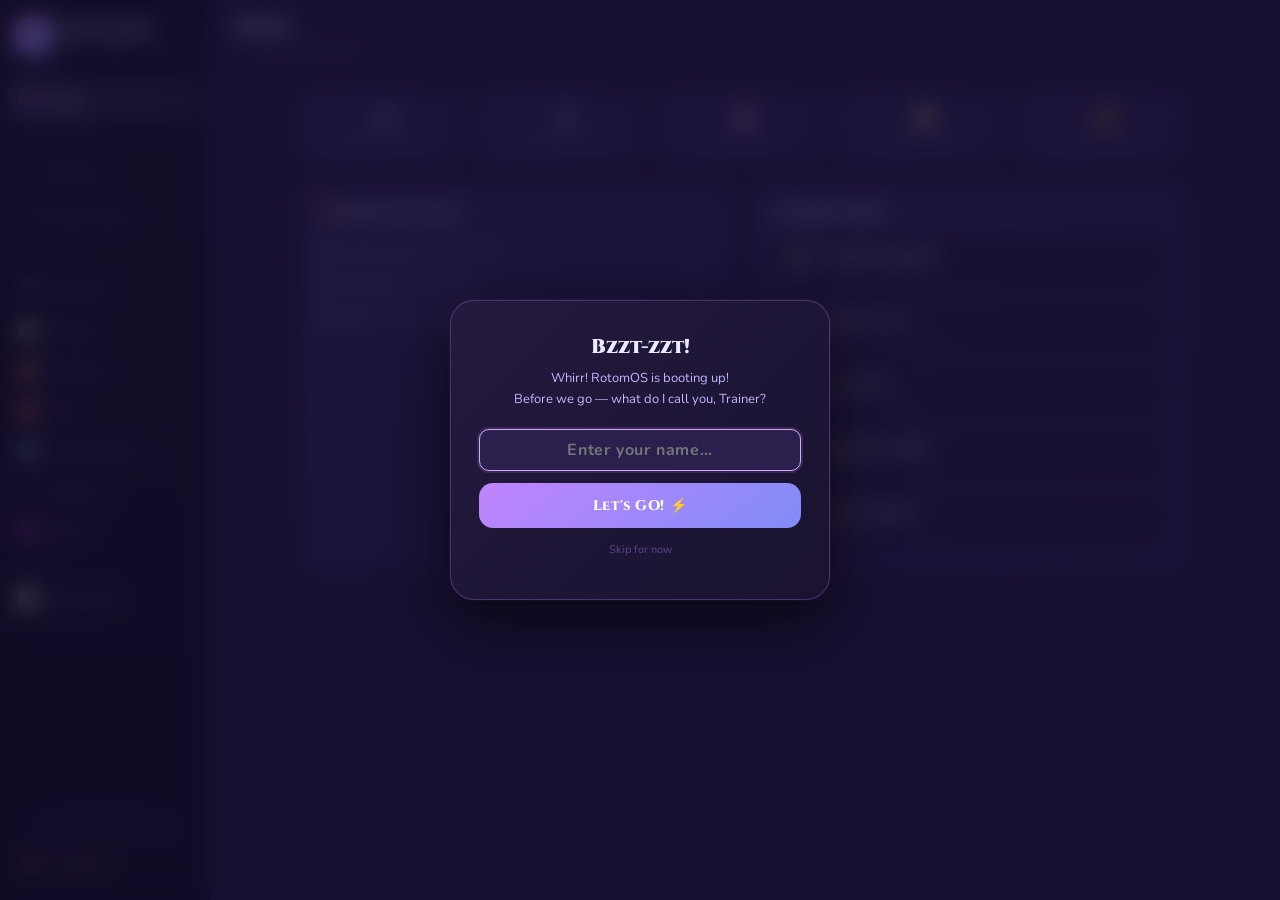
==== index.html @ b1f83771 "Add files via upload" ====
<!DOCTYPE html>
<html lang="en">
<head>
<meta charset="UTF-8"/>
<meta name="viewport" content="width=device-width, initial-scale=1.0"/>
<title>RotomOS</title>
<link href="https://fonts.googleapis.com/css2?family=Cinzel:wght@700;900&family=DM+Mono:wght@400;500&display=swap" rel="stylesheet"/>
<link rel="stylesheet" href="styles.css">
</head>
<body>

<!-- Compact detail sheet -->
<div id="compact-detail-backdrop" style="display:none;position:fixed;inset:0;background:#0d082099;z-index:1800;backdrop-filter:blur(6px)" onclick="closeCompactDetail()"></div>
<div id="compact-detail-sheet" style="display:none;position:fixed;bottom:0;left:0;right:0;z-index:1900;background:linear-gradient(180deg,#2f2358,#1a1230);border-radius:24px 24px 0 0;padding:20px;max-height:85vh;overflow-y:auto;transition:transform .3s cubic-bezier(.4,0,.2,1)">
  <div style="width:40px;height:4px;background:#5b469055;border-radius:4px;margin:0 auto 16px"></div>
  <div id="compact-detail-content"></div>
</div>

<!-- Ko-fi nudge banner -->
<div id="kofi-banner" style="display:none">
  <div id="kofi-banner-inner">
    <span id="kofi-banner-rotom">⚡</span>
    <span id="kofi-banner-text">Bzzt! Enjoying RotomOS? A coffee keeps Rotom powered up!</span>
    <a href="https://ko-fi.com/rotomos" target="_blank" id="kofi-banner-btn">☕ Ko-fi</a>
    <button id="kofi-banner-close" onclick="dismissKofiBanner()" aria-label="Dismiss">×</button>
  </div>
</div>



<!-- ═══ MOBILE BOTTOM NAV ════════════════════════════════════════════════════ -->
<div id="bottom-nav">
  <div class="bn-inner">
    <button class="bn-item active" id="bn-home"       onclick="goSection('home')"        >
      <span class="bn-icon"><svg xmlns="http://www.w3.org/2000/svg" viewBox="0 0 100 100" fill="none" stroke="currentColor" stroke-linecap="round" stroke-linejoin="round" width="22" height="22"><circle cx="50" cy="50" r="44" stroke-width="5"/><line x1="6" y1="50" x2="94" y2="50" stroke-width="5"/><line x1="50" y1="33" x2="50" y2="38" stroke-width="5"/><line x1="50" y1="62" x2="50" y2="67" stroke-width="5"/><circle cx="50" cy="50" r="12" stroke-width="5"/><circle cx="50" cy="50" r="5" stroke-width="4"/></svg></span><span class="bn-label">Home</span>
    </button>
    <button class="bn-item"        id="bn-aprimon"    onclick="goSection('aprimon')"     >
      <span class="bn-icon"><svg xmlns="http://www.w3.org/2000/svg" viewBox="0 0 100 100" fill="none" stroke="currentColor" stroke-linecap="round" stroke-linejoin="round" width="22" height="22"><circle cx="50" cy="62" r="30" stroke-width="5"/><path d="M50 32 C50 18, 38 10, 30 16" stroke-width="5"/><path d="M50 32 C50 18, 62 10, 70 16" stroke-width="5" opacity="0.6"/></svg></span><span class="bn-label">Aprimon</span>
      <span class="bn-badge" id="bn-aprimon-badge"></span>
    </button>
    <button class="bn-item"        id="bn-shiny"      onclick="goSection('shiny')"       >
      <span class="bn-icon"><svg xmlns="http://www.w3.org/2000/svg" viewBox="0 0 100 100" fill="currentColor" width="22" height="22"><path d="M50 8 L56 42 L90 50 L56 58 L50 92 L44 58 L10 50 L44 42 Z"/></svg></span><span class="bn-label">Shinies</span>
      <span class="bn-badge gold" id="bn-shiny-badge"></span>
    </button>
    <button class="bn-item"        id="bn-livingdex"  onclick="goSection('livingdex')"   >
      <span class="bn-icon"><svg xmlns="http://www.w3.org/2000/svg" viewBox="0 0 100 100" fill="none" stroke="currentColor" stroke-linecap="round" stroke-linejoin="round" width="22" height="22"><rect x="8"  y="8"  width="24" height="24" rx="4" stroke-width="5"/><rect x="38" y="8"  width="24" height="24" rx="4" stroke-width="5"/><rect x="68" y="8"  width="24" height="24" rx="4" stroke-width="5"/><rect x="8"  y="38" width="24" height="24" rx="4" stroke-width="5"/><rect x="38" y="38" width="24" height="24" rx="4" stroke-width="5"/><rect x="68" y="38" width="24" height="24" rx="4" stroke-width="5"/><rect x="8"  y="68" width="24" height="24" rx="4" stroke-width="5"/><rect x="38" y="68" width="24" height="24" rx="4" stroke-width="5"/><rect x="68" y="68" width="24" height="24" rx="4" stroke-width="5"/></svg></span><span class="bn-label">Living Dex</span>
    </button>
    <button class="bn-item"        id="bn-more"       onclick="toggleMoreDrawer()"       >
      <span class="bn-icon">⋯</span><span class="bn-label">More</span>
    </button>
  </div>
</div>

<!-- More drawer (competitive, progress, reddit) -->
<div id="mmd-backdrop" onclick="closeMoreDrawer()"></div>
<div id="mobile-more-drawer">
  <div class="mmd-handle"></div>
  <div class="mmd-grid">
    <div class="mmd-item" id="mmd-pokedex" onclick="goSection('pokedex');closeMoreDrawer()">
      <span class="mmd-icon">📖</span><span class="mmd-label">Pokédex</span>
    </div>
    <div class="mmd-item" id="mmd-breeding"    onclick="goSection('breeding');closeMoreDrawer()">
      <span class="mmd-icon">🥚</span><span class="mmd-label">Breeding</span>
    </div>
    <div class="mmd-item" id="mmd-competitive" onclick="goSection('competitive');closeMoreDrawer()">
      <span class="mmd-icon">🎯</span><span class="mmd-label">Tools</span>
    </div>
    <div class="mmd-item" id="mmd-progress" onclick="goSection('progress');closeMoreDrawer()">
      <span class="mmd-icon">🗺️</span><span class="mmd-label">Game Progress</span>
    </div>
    <div class="mmd-item" id="mmd-reddit" onclick="openReddit();closeMoreDrawer()">
      <span class="mmd-icon">📝</span><span class="mmd-label">Reddit Post</span>
    </div>
    <div class="mmd-item" id="mmd-about" onclick="goSection('about');closeMoreDrawer()">
      <span class="mmd-icon">💜</span><span class="mmd-label">About</span>
    </div>
    <div class="mmd-item" onclick="openSettings();closeMoreDrawer()">
      <span class="mmd-icon">⚙️</span><span class="mmd-label">Settings</span>
    </div>
  </div>
</div>

<div id="app-layout">
  <!-- Sidebar -->
  <div id="sidebar">
    <div class="sidebar-logo">
      <div class="sidebar-logo-icon" id="rotom-logo-icon" style="position:relative;overflow:visible;cursor:pointer" onclick="rotomPoke()" title="Bzzt!">
        <img src="https://img.pokemondb.net/sprites/sword-shield/icon/rotom.png"
          id="rotom-sidebar-sprite"
          width="36" height="27"
          style="image-rendering:pixelated;transition:transform .2s"
          onerror="this.style.display='none';this.nextElementSibling.style.display='flex'"/>
        <div style="display:none;align-items:center;justify-content:center;width:100%;height:100%;font-size:18px">⚡</div>
        <div id="rotom-spark" style="position:absolute;inset:-4px;border-radius:12px;pointer-events:none;opacity:0;transition:opacity .1s"></div>
        <div id="rotom-crown">👑</div>
      </div>
      <div>
        <div class="sidebar-logo-name" style="letter-spacing:.06em">RotomOS</div>
        <div class="sidebar-logo-sub" id="rotom-status-text">System ready — bzzt!</div>
      </div>
    </div>
    <nav class="sidebar-nav">
      <button class="sn-item active" id="sn-home"       onclick="goSection('home')">       <span class="sn-icon"><svg xmlns="http://www.w3.org/2000/svg" viewBox="0 0 100 100" fill="none" stroke="currentColor" stroke-linecap="round" stroke-linejoin="round" width="20" height="20"><circle cx="50" cy="50" r="44" stroke-width="5"/><line x1="6" y1="50" x2="94" y2="50" stroke-width="5"/><line x1="50" y1="33" x2="50" y2="38" stroke-width="5"/><line x1="50" y1="62" x2="50" y2="67" stroke-width="5"/><circle cx="50" cy="50" r="12" stroke-width="5"/><circle cx="50" cy="50" r="5" stroke-width="4"/></svg></span><span class="sn-label">Home</span></button>
      <div class="sn-divider">Collections</div>
      <button class="sn-item" id="sn-aprimon"   onclick="goSection('aprimon')">   <span class="sn-icon"><svg xmlns="http://www.w3.org/2000/svg" viewBox="0 0 100 100" fill="none" stroke="currentColor" stroke-linecap="round" stroke-linejoin="round" width="20" height="20"><circle cx="50" cy="62" r="30" stroke-width="5"/><path d="M50 32 C50 18, 38 10, 30 16" stroke-width="5"/><path d="M50 32 C50 18, 62 10, 70 16" stroke-width="5" opacity="0.6"/></svg></span><span class="sn-label">Aprimon</span><span id="aprimonBadge" class="sn-badge" style="display:none"></span></button>
      <button class="sn-item" id="sn-shiny"     onclick="goSection('shiny')">     <span class="sn-icon"><svg xmlns="http://www.w3.org/2000/svg" viewBox="0 0 100 100" fill="currentColor" width="20" height="20"><path d="M50 8 L56 42 L90 50 L56 58 L50 92 L44 58 L10 50 L44 42 Z"/></svg></span><span class="sn-label">Shiny Hunter</span><span id="shinyBadge" class="sn-badge sn-badge-gold" style="display:none"></span></button>
      <div class="sn-divider">Tracking</div>
      <button class="sn-item" id="sn-livingdex" onclick="goSection('livingdex')"> <span class="sn-icon"><svg xmlns="http://www.w3.org/2000/svg" viewBox="0 0 100 100" fill="none" stroke="currentColor" stroke-linecap="round" stroke-linejoin="round" width="20" height="20"><rect x="8"  y="8"  width="24" height="24" rx="4" stroke-width="5"/><rect x="38" y="8"  width="24" height="24" rx="4" stroke-width="5"/><rect x="68" y="8"  width="24" height="24" rx="4" stroke-width="5"/><rect x="8"  y="38" width="24" height="24" rx="4" stroke-width="5"/><rect x="38" y="38" width="24" height="24" rx="4" stroke-width="5"/><rect x="68" y="38" width="24" height="24" rx="4" stroke-width="5"/><rect x="8"  y="68" width="24" height="24" rx="4" stroke-width="5"/><rect x="38" y="68" width="24" height="24" rx="4" stroke-width="5"/><rect x="68" y="68" width="24" height="24" rx="4" stroke-width="5"/></svg></span><span class="sn-label">Living Dex</span></button>
      <button class="sn-item" id="sn-pokedex" onclick="goSection('pokedex')"><span class="sn-icon">📖</span><span class="sn-label">Pokédex</span></button>
      <button class="sn-item" id="sn-breeding"    onclick="goSection('breeding')">   <span class="sn-icon">🥚</span><span class="sn-label">Breeding</span></button>
      <button class="sn-item" id="sn-competitive" onclick="goSection('competitive')"><span class="sn-icon">🎯</span><span class="sn-label">Tools</span></button>
      <button class="sn-item" id="sn-progress"  onclick="goSection('progress')">  <span class="sn-icon">🗺️</span><span class="sn-label">Game Progress</span></button>
      <button class="sn-item" id="sn-halloffame" onclick="goSection('halloffame')" style="display:none"><span class="sn-icon">🏆</span><span class="sn-label">Hall of Fame</span><span class="sn-badge sn-badge-gold" style="display:inline-flex">★</span></button>
      <button class="sn-item" onclick="openSettings();" style="margin-top:auto"><span class="sn-icon">⚙️</span><span class="sn-label">Settings</span></button>
      <button class="sn-item" id="sn-about" onclick="goSection('about')"><span class="sn-icon">💜</span><span class="sn-label">About</span></button>
      <div class="sn-divider">Tools</div>
      <button class="sn-item" id="sn-reddit"    onclick="openReddit()">           <span class="sn-icon">📝</span><span class="sn-label">Reddit Post</span></button>
    </nav>
    <div class="sidebar-footer">
      <!-- Shiny Rotom toggle — hidden until unlocked -->
      <!-- Shiny Rotom toggle -->
      <div id="shiny-rotom-unlock" style="display:none;margin:0 8px 10px;background:linear-gradient(135deg,#2d2515,#1e1535);border:1px solid #fde68a33;border-radius:12px;padding:8px 10px">
        <div style="font-size:9px;color:#fde68a88;font-weight:800;text-transform:uppercase;letter-spacing:.1em;margin-bottom:6px">★ Shiny Unlocked</div>
        <button id="shiny-rotom-btn" onclick="toggleShinyRotom()"
          style="width:100%;background:none;border:1px solid #fde68a44;border-radius:8px;padding:6px;cursor:pointer;display:flex;align-items:center;justify-content:center;gap:8px;transition:all .2s">
          <img id="shiny-rotom-btn-sprite" src="https://img.pokemondb.net/sprites/sword-shield/icon/rotom.png" width="32" height="24" style="image-rendering:pixelated"/>
          <span id="shiny-rotom-btn-label" style="font-size:11px;font-weight:800;color:#fde68a">Enable Shiny ★</span>
        </button>
      </div>
      <!-- Gold theme toggle — unlocked by full living dex -->
      <div id="gold-theme-unlock" style="display:none;margin:0 8px 10px;background:linear-gradient(135deg,#2d2515,#1e1535);border:1px solid #fde68a33;border-radius:12px;padding:8px 10px">
        <div style="font-size:9px;color:#fde68a88;font-weight:800;text-transform:uppercase;letter-spacing:.1em;margin-bottom:6px">✦ Living Dex Complete</div>
        <button id="gold-theme-btn" onclick="toggleGoldTheme()"
          style="width:100%;background:none;border:1px solid #fde68a44;border-radius:8px;padding:6px;cursor:pointer;display:flex;align-items:center;justify-content:center;gap:8px;transition:all .2s">
          <span style="font-size:14px">✦</span>
          <span id="gold-theme-btn-label" style="font-size:11px;font-weight:800;color:#fde68a88">Enable Gold Theme</span>
        </button>
      </div>
    <div style="font-size:9px;color:#3d3070;text-align:center;margin-bottom:8px;line-height:1.5">
      Pokémon data via<br/>
      <a href="https://pokeapi.co" target="_blank" style="color:#5b4690;text-decoration:none;font-weight:700">PokéAPI</a>
      · sprites via
      <a href="https://pokemondb.net" target="_blank" style="color:#5b4690;text-decoration:none;font-weight:700">PokémonDB</a>
    </div>
      <button id="clearBtn" class="sn-item sn-danger" onclick="confirmClear()" title="Erase all data"><span class="sn-icon">🗑</span><span class="sn-label">Clear Data</span></button>
      <div id="clearConfirm" style="display:none;padding:8px 12px;background:#3a1020;border:1px solid #fda4af30;border-radius:12px;margin:6px 8px">
        <div style="color:#fca5a5;font-size:11px;margin-bottom:6px;text-align:center">Erase all data?</div>
        <div style="display:flex;gap:6px">
          <button onclick="clearAll()" style="flex:1;background:#f47284;border:none;color:#fff;padding:5px;border-radius:8px;cursor:pointer;font-size:11px;font-weight:700">Yes</button>
          <button onclick="cancelClear()" style="flex:1;background:#372962;border:1px solid #5b4690;color:#c084fc;padding:5px;border-radius:8px;cursor:pointer;font-size:11px">No</button>
        </div>
      </div>
    </div>
  </div>

  <!-- Main content -->
  <div id="main-content">
    <!-- Top bar -->
    <div id="top-bar">
      <div id="top-bar-title">
        <div class="tb-section-name" id="tbSectionName">Home</div>
        <div class="tb-section-sub"  id="tbSectionSub">Your Pokémon dashboard</div>
      </div>
      <div id="top-bar-actions">
        <button id="headerActionBtn" class="btn btn-primary" onclick="headerAction()" style="display:none">+ Add Aprimon</button>
      </div>
    </div>

    <!-- Pages -->
    <div id="page-content">

<div id="aprimon-section" style="display:none">
  <!-- Aprimon sub-tabs -->
  <div class="section-subtabs" id="aprimonSubTabs">
    <button class="section-subtab active" id="atab-collection" onclick="switchApriTab('collection')">📦 Collection</button>
    <button class="section-subtab" id="atab-wants" onclick="switchApriTab('wants')">✦ Wants <span id="wantsBadge" class="sn-badge" style="background:#fda4af;color:#2b1f4e;display:none"></span></button>
  </div>
<div id="collection-page">
  <div class="container">
    <div class="stats-grid" id="statsGrid"></div>
    <div class="ball-filter" id="ballFilter"></div>
    <div class="filter-bar">
      <input id="searchInput" placeholder="🔍 Search species or egg move..." oninput="renderList(true)"/>
      <select id="statusFilter" onchange="renderList(true)">
        <option value="all">All Status</option><option value="available">Available</option>
        <option value="keep">Keeping</option><option value="trade-only">Trade Only</option><option value="wanted">Wanted</option>
      </select>
      <label class="shiny-label"><input type="checkbox" id="shinyFilter" onchange="renderList(true)"/> ★ Shinies only</label>
    </div>
    <div class="collection-toolbar">
      <div class="results-hint" id="resultsHint"></div>
      <div class="view-toggle">
        <button class="view-btn active" id="view-btn-compact" onclick="setCollectionView('compact')" title="Compact list">
          <svg width="16" height="16" viewBox="0 0 16 16" fill="currentColor"><rect x="0" y="2" width="16" height="2" rx="1"/><rect x="0" y="7" width="16" height="2" rx="1"/><rect x="0" y="12" width="16" height="2" rx="1"/></svg>
        </button>
        <button class="view-btn" id="view-btn-cards" onclick="setCollectionView('cards')" title="Card view">
          <svg width="16" height="16" viewBox="0 0 16 16" fill="currentColor"><rect x="0" y="0" width="7" height="7" rx="2"/><rect x="9" y="0" width="7" height="7" rx="2"/><rect x="0" y="9" width="7" height="7" rx="2"/><rect x="9" y="9" width="7" height="7" rx="2"/></svg>
        </button>
      </div>
    </div>
    <div class="mon-list" id="monList"></div>
  </div>
</div>
<div id="wants-page" style="display:none">
  <div class="container">
    <div style="margin-bottom:18px;display:flex;align-items:baseline;gap:12px;flex-wrap:wrap">
      <div class="cinzel" style="font-size:20px;font-weight:900;background:linear-gradient(135deg,#fda4af,#c084fc);-webkit-background-clip:text;-webkit-text-fill-color:transparent">✦ Wanted List</div>
      <div style="color:#7060a8;font-size:12px">Mons you're hunting for</div>
    </div>
    <div id="wantsList"></div>
  </div>
</div>
</div><!-- /aprimon-section -->

<div id="shiny-section" style="display:none">

  <!-- Sub-tabs -->
  <div class="shiny-subtabs">
    <button class="shiny-subtab active" id="stab-hunts" onclick="shinyTab('hunts')">🎯 Shiny Hunts</button>
    <button class="shiny-subtab"        id="stab-log"   onclick="shinyTab('log')">✨ Shiny Log</button>
    <button class="shiny-subtab"        id="stab-stats" onclick="shinyTab('stats')">📈 Stats</button>
  </div>

  <!-- Hunts pane -->
  <div id="sh-hunts" style="padding:20px 24px">
    <div class="hunt-stat-row" id="huntStats"></div>
    <div id="activeHunts"></div>
    <button class="add-hunt-btn" onclick="openNewHuntModal()">＋ Start New Hunt</button>
  </div>

  <!-- Log pane -->
  <div id="sh-log" style="display:none;padding:20px 24px">
    <div style="display:flex;justify-content:space-between;align-items:center;margin-bottom:16px;flex-wrap:wrap;gap:10px">
      <div>
        <div class="cinzel" style="font-size:18px;font-weight:900;background:linear-gradient(135deg,#fde68a,#fbbf24);-webkit-background-clip:text;-webkit-text-fill-color:transparent">★ Shiny Collection</div>
        <div style="color:#7060a8;font-size:11px;margin-top:2px">Every shiny you've ever found — and lost</div>
      </div>
      <button onclick="openQuickLogModal()" style="background:#2b1f4e;border:1px solid #fde68a33;color:#fde68a;padding:8px 16px;border-radius:20px;cursor:pointer;font-size:12px;font-weight:700;transition:all .2s" onmouseover="this.style.borderColor='#fde68a66'" onmouseout="this.style.borderColor='#fde68a33'">+ Log Manually</button>
    </div>
    <div style="display:flex;justify-content:space-between;align-items:center;margin-bottom:14px;flex-wrap:wrap;gap:8px">
      <div class="log-toggle">
        <button class="log-toggle-btn active" id="ltab-caught" onclick="switchLogTab('caught')">✨ Caught <span id="caughtCount" style="opacity:.6"></span></button>
        <button class="log-toggle-btn" id="ltab-failed" onclick="switchLogTab('failed')">💔 Got Away <span id="failedCount" style="opacity:.6"></span></button>
      </div>
      <div id="log-tab-hint" style="color:#5b4690;font-size:10px;font-weight:700"></div>
    </div>
    <div class="shiny-log-grid" id="shinyLogGrid"></div>
  </div>

  <!-- Stats pane -->
  <div id="sh-stats" style="display:none;padding:20px 24px">

    <!-- Show-off hero stats -->
    <div class="hero-stats-grid" id="statsHeroGrid"></div>

    <!-- Detailed show-off breakdown -->
    <div class="stats-detail-grid" id="statsShowGrid"></div>

    <!-- Method breakdown chart -->
    <div class="method-breakdown">
      <div style="font-family:'Cinzel',serif;font-size:13px;font-weight:700;color:#ede9ff;margin-bottom:12px">Hunts by Method</div>
      <div id="statsMethodChart"></div>
    </div>

    <!-- Top species podium -->
    <div style="margin-top:24px">
      <div style="font-family:'Cinzel',serif;font-size:13px;font-weight:700;color:#ede9ff;margin-bottom:4px">🍀 Luckiest Hunts</div>
      <div style="color:#5b4690;font-size:10px;margin-bottom:12px">Lowest encounters relative to odds</div>
      <div class="podium-grid" id="statsPodium"></div>
    </div>

    <!-- Grudgingly show section -->
    <div class="grudge-header">
      <div class="grudge-line" style="background:linear-gradient(90deg,transparent,#fda4af22)"></div>
      <div class="grudge-title">😬 The Ugly Truth</div>
      <div class="grudge-line"></div>
    </div>
    <div class="stats-detail-grid" id="statsGrudgeGrid"></div>

    <!-- Time estimate -->
    <div id="statsTimeBox"></div>

  </div>

</div><!-- /shiny-section -->

<!-- ═══ NEW HUNT MODAL ═══════════════════════════════════════════════════════ -->
<div id="newHuntModal" style="display:none;position:fixed;inset:0;background:#0d082099;backdrop-filter:blur(10px);display:none;align-items:center;justify-content:center;z-index:2000;padding:20px" onclick="if(event.target===this)closeNewHuntModal()">
  <div class="modal" style="max-width:520px;max-height:90vh;overflow-y:auto">
    <div class="modal-header">
      <div class="cinzel" style="font-size:17px;color:#ede9ff">🎯 Start New Hunt</div>
      <button class="modal-close" onclick="closeNewHuntModal()">✕</button>
    </div>

    <div style="display:grid;grid-template-columns:1fr 1fr;gap:12px">
      <div style="grid-column:1/-1">
        <div class="form-label">Pokémon Species</div>
        <input class="form-input" id="nh-species" placeholder="e.g. Ralts" oninput="nhPreview()"/>
      </div>

      <div>
        <div class="form-label">Target Ball</div>
        <select class="form-select" id="nh-ball">
          <option>Moon</option><option>Friend</option><option>Love</option><option>Lure</option>
          <option>Dream</option><option>Beast</option><option>Fast</option><option>Heavy</option>
          <option>Level</option><option>Safari</option><option>Sport</option><option>Poké</option>
        </select>
      </div>

      <div>
        <div class="form-label">Game</div>
        <select class="form-select" id="nh-game">
          <option>Scarlet / Violet</option>
          <option>Sword / Shield</option>
          <option>Brilliant Diamond / Shining Pearl</option>
          <option>Legends: Arceus</option>
          <option>Sun / Moon</option>
          <option>Ultra Sun / Ultra Moon</option>
          <option>X / Y</option>
          <option>Omega Ruby / Alpha Sapphire</option>
          <option>Black 2 / White 2</option>
          <option>HeartGold / SoulSilver</option>
          <option>Other</option>
        </select>
      </div>

      <div style="grid-column:1/-1">
        <div class="form-label">Hunt Method</div>
        <select class="form-select" id="nh-method" onchange="nhPreview()">
          <optgroup label="Breeding">
            <option value="Masuda Method">Masuda Method</option>
          </optgroup>
          <optgroup label="Wild Encounters">
            <option value="Random Encounter">Random Encounter</option>
            <option value="DexNav Chaining">DexNav Chaining (ORAS)</option>
            <option value="Poké Radar">Poké Radar (Sinnoh)</option>
            <option value="SOS Chaining">SOS Chaining (SM/USUM)</option>
            <option value="Outbreak">Mass Outbreak / Swarm</option>
            <option value="Sandwich Method">Sandwich Method (SV)</option>
            <option value="Fishing Chain">Fishing Chain</option>
            <option value="Friend Safari">Friend Safari (X/Y)</option>
          </optgroup>
          <optgroup label="Static / Reset">
            <option value="Soft Reset">Soft Reset</option>
            <option value="Static">Static Encounter</option>
            <option value="Dynamax Adventure">Dynamax Adventure</option>
          </optgroup>
          <optgroup label="Other">
            <option value="Legends: Arceus">Space-Time Distortion (PLA)</option>
            <option value="Community Day">Community Day / Event</option>
            <option value="GO / HOME Transfer">GO / HOME Transfer</option>
          </optgroup>
        </select>
      </div>

      <!-- Odds preview -->
      <div style="grid-column:1/-1" id="nh-odds-box" class="odds-preview-box">
        <div>
          <div class="odds-preview-num" id="nh-odds-num">1 / 4096</div>
          <div class="odds-preview-label" id="nh-odds-lbl">Base odds · no charm</div>
        </div>
        <div style="text-align:right">
          <label style="display:flex;align-items:center;gap:8px;cursor:pointer;user-select:none">
            <div style="position:relative;width:40px;height:22px">
              <input type="checkbox" id="nh-charm" onchange="nhPreview()" style="opacity:0;position:absolute;inset:0;cursor:pointer;z-index:1;margin:0"/>
              <div id="nh-charm-track" style="position:absolute;inset:0;background:#2b1f4e;border:1px solid #5b4690;border-radius:20px;transition:all .2s"></div>
              <div id="nh-charm-thumb" style="position:absolute;top:3px;left:3px;width:16px;height:16px;background:#5b4690;border-radius:50%;transition:all .2s"></div>
            </div>
            <span style="color:#fde68a;font-size:12px;font-weight:700">✨ Shiny Charm</span>
          </label>
        </div>
      </div>

      <div style="grid-column:1/-1">
        <div class="form-label">Notes (optional)</div>
        <input class="form-input" id="nh-notes" placeholder="e.g. HA target, breeding pair ready..."/>
      </div>
    </div>

    <div class="modal-footer">
      <button onclick="startHunt()" class="btn btn-primary" style="flex:1;justify-content:center;padding:12px">Start Hunt 🎯</button>
      <button class="btn-cancel" onclick="closeNewHuntModal()">Cancel</button>
    </div>
  </div>
</div>

<!-- ═══ FOUND MODAL ═══════════════════════════════════════════════════════════ -->
<div id="foundModal" style="display:none;position:fixed;inset:0;background:#0d082099;backdrop-filter:blur(10px);align-items:center;justify-content:center;z-index:2000;padding:20px" onclick="if(event.target===this)closeFoundModal()">
  <div class="found-modal-box">
    <div class="found-stars">★★★</div>
    <div class="found-title">SHINY FOUND!</div>
    <div class="found-sub" id="found-sub">Species · encounters · method</div>
    <div class="found-sprite" id="found-sprite-wrap"></div>
    <div style="display:grid;grid-template-columns:1fr 1fr;gap:10px;text-align:left;margin-bottom:14px">
      <div>
        <div class="form-label">Nature</div>
        <select class="form-select" id="found-nature">
          <option>Hardy</option><option>Lonely</option><option>Brave</option><option>Adamant</option>
          <option>Naughty</option><option>Bold</option><option>Docile</option><option>Relaxed</option>
          <option>Impish</option><option>Lax</option><option>Jolly</option><option>Timid</option>
          <option>Hasty</option><option>Serious</option><option>Naive</option><option>Modest</option>
          <option>Mild</option><option>Quiet</option><option>Bashful</option><option>Rash</option>
          <option>Calm</option><option>Gentle</option><option>Sassy</option><option>Careful</option><option>Quirky</option>
        </select>
      </div>
      <div>
        <div class="form-label">Gender</div>
        <select class="form-select" id="found-gender"><option>Male</option><option>Female</option><option>Unknown</option></select>
      </div>
    </div>
    <div style="margin-bottom:18px;text-align:left">
      <div class="form-label">Notes</div>
      <input class="form-input" id="found-notes" placeholder="IVs, memories, etc."/>
    </div>
    <button onclick="confirmFound()" style="width:100%;background:linear-gradient(135deg,#fde68a,#fbbf24);border:none;color:#1a1535;padding:13px;border-radius:20px;cursor:pointer;font-family:'Cinzel',serif;font-size:15px;font-weight:800;box-shadow:0 4px 20px #fde68a33;margin-bottom:10px;transition:all .2s" onmouseover="this.style.transform='translateY(-1px)'" onmouseout="this.style.transform=''">✓ Mark as Found!</button>
    <button onclick="closeFoundModal()" style="background:none;border:none;color:#5b4690;cursor:pointer;font-size:12px;font-weight:700;width:100%">Cancel</button>
  </div>
</div>

<!-- ═══ PHASE MODAL ════════════════════════════════════════════════════════════ -->
<div id="phaseModal" style="display:none;position:fixed;inset:0;background:#0d082099;backdrop-filter:blur(10px);align-items:center;justify-content:center;z-index:2000;padding:20px" onclick="if(event.target===this)closePhaseModal()">
  <div class="phase-modal">
    <div style="display:flex;align-items:center;gap:10px;margin-bottom:4px">
      <div class="cinzel" style="font-size:16px;color:#ede9ff">✨ Log Phase Shiny</div>
    </div>
    <div style="color:#7060a8;font-size:11px;margin-bottom:16px">Record the shiny you caught this phase — it'll be added to your log and dex automatically.</div>

    <!-- Sprite preview -->
    <div id="phase-sprite-preview" style="display:flex;align-items:center;gap:12px;background:#1a1230;border-radius:12px;padding:10px 14px;margin-bottom:14px;min-height:60px">
      <div id="phase-sprite-img" style="width:52px;height:52px;flex-shrink:0;display:flex;align-items:center;justify-content:center;position:relative">
        <div style="position:absolute;inset:0;border-radius:50%;filter:blur(6px);background:radial-gradient(circle,#fde68a22,transparent)"></div>
        <div id="phase-sprite-inner" style="font-size:28px;position:relative;z-index:1">★</div>
      </div>
      <div>
        <div id="phase-preview-name" style="color:#fde68a;font-family:'Cinzel',serif;font-size:14px;font-weight:700">—</div>
        <div id="phase-preview-sub" style="color:#5b4690;font-size:10px;margin-top:2px">Enter a species above</div>
      </div>
    </div>

    <div style="display:grid;grid-template-columns:1fr 1fr;gap:10px;margin-bottom:12px">
      <div style="grid-column:1/-1">
        <div class="form-label">Shiny Pokémon caught</div>
        <input class="form-input" id="phase-species" placeholder="e.g. Kecleon" oninput="updatePhasePreview()"/>
      </div>
      <div>
        <div class="form-label">Encounters this phase</div>
        <input class="form-input" id="phase-count" type="number" min="0" placeholder="0"/>
      </div>
      <div>
        <div class="form-label">Nature</div>
        <select class="form-select" id="phase-nature">
          <option>Hardy</option><option>Lonely</option><option>Brave</option><option>Adamant</option>
          <option>Naughty</option><option>Bold</option><option>Docile</option><option>Relaxed</option>
          <option>Impish</option><option>Lax</option><option>Jolly</option><option>Timid</option>
          <option>Hasty</option><option>Serious</option><option>Naive</option><option>Modest</option>
          <option>Mild</option><option>Quiet</option><option>Bashful</option><option>Rash</option>
          <option>Calm</option><option>Gentle</option><option>Sassy</option><option>Careful</option><option>Quirky</option>
        </select>
      </div>
      <div>
        <div class="form-label">Gender</div>
        <select class="form-select" id="phase-gender"><option>Male</option><option>Female</option><option>Unknown</option></select>
      </div>
      <div style="grid-column:1/-1">
        <div class="form-label">Notes (optional)</div>
        <input class="form-input" id="phase-notes" placeholder="Ball, IVs, memories..."/>
      </div>
    </div>

    <div style="display:flex;gap:8px">
      <button onclick="confirmPhase()" style="flex:1;background:linear-gradient(135deg,#c084fc,#818cf8);border:none;color:#fff;padding:10px;border-radius:20px;cursor:pointer;font-family:'Cinzel',serif;font-size:13px;font-weight:700">Log & Continue Hunt ›</button>
      <button onclick="closePhaseModal()" style="background:#2b1f4e;border:1px solid #5b4690;color:#a898cc;padding:10px 16px;border-radius:20px;cursor:pointer;font-size:13px;font-weight:700">Cancel</button>
    </div>
  </div>
</div>

<!-- ═══ QUICK LOG MODAL ═══════════════════════════════════════════════════════ -->
<div id="quickLogModal" style="display:none;position:fixed;inset:0;background:#0d082099;backdrop-filter:blur(10px);align-items:center;justify-content:center;z-index:2000;padding:20px" onclick="if(event.target===this)closeQuickLogModal()">
  <div class="modal" style="max-width:500px">
    <div class="modal-header">
      <div class="cinzel" style="color:#fde68a;font-size:17px">★ Log a Shiny Manually</div>
      <button class="modal-close" onclick="closeQuickLogModal()">✕</button>
    </div>
    <div style="display:grid;grid-template-columns:1fr 1fr;gap:12px">
      <div><div class="form-label">Species</div><input class="form-input" id="ql-species" placeholder="e.g. Gardevoir"/></div>
      <div><div class="form-label">Ball</div>
        <select class="form-select" id="ql-ball">
          <option>Moon</option><option>Friend</option><option>Love</option><option>Lure</option>
          <option>Dream</option><option>Beast</option><option>Fast</option><option>Heavy</option>
          <option>Level</option><option>Safari</option><option>Sport</option><option>Poké</option>
        </select>
      </div>
      <div><div class="form-label">Method</div>
        <select class="form-select" id="ql-method">
          <option>Random Encounter</option><option>Masuda Method</option><option>DexNav Chaining</option>
          <option>Poké Radar</option><option>SOS Chaining</option><option>Soft Reset</option>
          <option>Static</option><option>Sandwich Method</option><option>Fishing Chain</option>
          <option>Friend Safari</option><option>Outbreak</option><option>Dynamax Adventure</option>
          <option>GO / HOME Transfer</option><option>Unknown</option>
        </select>
      </div>
      <div><div class="form-label">Game</div>
        <select class="form-select" id="ql-game">
          <option>Scarlet / Violet</option><option>Sword / Shield</option>
          <option>Brilliant Diamond / Shining Pearl</option><option>Legends: Arceus</option>
          <option>Sun / Moon</option><option>Ultra Sun / Ultra Moon</option>
          <option>X / Y</option><option>Omega Ruby / Alpha Sapphire</option>
          <option>Black 2 / White 2</option><option>HeartGold / SoulSilver</option><option>Other</option>
        </select>
      </div>
      <div><div class="form-label">Encounter Count</div><input class="form-input" id="ql-count" type="number" min="0" placeholder="0 = unknown"/></div>
      <div><div class="form-label">Date Found</div><input class="form-input" id="ql-date" type="date"/></div>
      <div><div class="form-label">Nature</div>
        <select class="form-select" id="ql-nature">
          <option>Hardy</option><option>Lonely</option><option>Brave</option><option>Adamant</option>
          <option>Naughty</option><option>Bold</option><option>Docile</option><option>Relaxed</option>
          <option>Impish</option><option>Lax</option><option>Jolly</option><option>Timid</option>
          <option>Hasty</option><option>Serious</option><option>Naive</option><option>Modest</option>
          <option>Mild</option><option>Quiet</option><option>Bashful</option><option>Rash</option>
          <option>Calm</option><option>Gentle</option><option>Sassy</option><option>Careful</option><option>Quirky</option>
        </select>
      </div>
      <div><div class="form-label">Gender</div>
        <select class="form-select" id="ql-gender"><option>Male</option><option>Female</option><option>Unknown</option></select>
      </div>
    </div>
    <div style="margin-top:12px"><div class="form-label">Notes</div><textarea class="form-textarea" id="ql-notes" placeholder="How you got it, memories, etc."></textarea></div>
    <div class="modal-footer">
      <button onclick="saveQuickLog()" style="flex:1;padding:11px;border-radius:20px;cursor:pointer;font-family:'Cinzel',serif;font-size:14px;font-weight:700;border:none;background:linear-gradient(135deg,#fde68a,#fbbf24);color:#1a1535">Log Shiny ★</button>
      <button class="btn-cancel" onclick="closeQuickLogModal()">Cancel</button>
    </div>
  </div>
</div>

      <!-- Home dashboard -->
      <div id="home-section" style="display:block">
        <div class="container">
          <div id="dashStatsGrid" class="dash-stats-grid"></div>
          <div id="dashBody" style="display:grid;grid-template-columns:1fr 1fr;gap:16px;margin-top:4px"></div>
        </div>
      </div>

      <!-- Living Dex -->
      <div id="livingdex-section" style="display:none">
        <!-- Top bar: overall progress + view toggles -->
        <div id="ldex-topbar" style="padding:14px 20px 0;background:linear-gradient(180deg,#231a3e,transparent)">
          <!-- Overall rings row -->
          <div style="display:flex;gap:16px;align-items:center;flex-wrap:wrap;margin-bottom:14px">
            <div id="ldex-ring-normal" style="position:relative;width:64px;height:64px;flex-shrink:0"></div>
            <div id="ldex-ring-shiny"  style="position:relative;width:64px;height:64px;flex-shrink:0"></div>
            <div>
              <div id="ldex-overall-label" class="cinzel" style="font-size:18px;font-weight:900;color:#ede9ff"></div>
              <div id="ldex-shiny-label"   style="font-size:12px;color:#fde68a;font-weight:700;margin-top:2px"></div>
              <div style="font-size:10px;color:#5b4690;margin-top:2px">of 1,025 Pokémon</div>
            </div>
            <div style="margin-left:auto;display:flex;gap:8px;align-items:center;flex-wrap:wrap">
              <div style="display:flex;background:#1a1230;border-radius:20px;padding:3px;gap:2px">
                <button class="ldex-view-btn active" id="ldvb-all"    onclick="ldexView('all')"   >All</button>
                <button class="ldex-view-btn"        id="ldvb-missing" onclick="ldexView('missing')">Missing</button>
                <button class="ldex-view-btn"        id="ldvb-caught"  onclick="ldexView('caught')" >Caught</button>
                <button class="ldex-view-btn"        id="ldvb-shiny"   onclick="ldexView('shiny')"  >✦ Shiny</button>
              </div>
            </div>
          </div>
          <!-- Gen filter tabs -->
          <div style="display:flex;gap:4px;overflow-x:auto;scrollbar-width:none;padding-bottom:2px" id="ldex-gen-tabs">
            <button class="ldex-gen-tab active" id="ldgt-all" onclick="ldexGen('all')">All</button>
            <button class="ldex-gen-tab" id="ldgt-1" onclick="ldexGen(1)">Gen I</button>
            <button class="ldex-gen-tab" id="ldgt-2" onclick="ldexGen(2)">Gen II</button>
            <button class="ldex-gen-tab" id="ldgt-3" onclick="ldexGen(3)">Gen III</button>
            <button class="ldex-gen-tab" id="ldgt-4" onclick="ldexGen(4)">Gen IV</button>
            <button class="ldex-gen-tab" id="ldgt-5" onclick="ldexGen(5)">Gen V</button>
            <button class="ldex-gen-tab" id="ldgt-6" onclick="ldexGen(6)">Gen VI</button>
            <button class="ldex-gen-tab" id="ldgt-7" onclick="ldexGen(7)">Gen VII</button>
            <button class="ldex-gen-tab" id="ldgt-8" onclick="ldexGen(8)">Gen VIII</button>
            <button class="ldex-gen-tab" id="ldgt-9" onclick="ldexGen(9)">Gen IX</button>
          </div>
        </div>
        <!-- Grid -->
        <div id="ldex-grid" style="padding:16px 20px 100px"></div>
      </div>

      <!-- Competitive -->
      <div id="competitive-section" style="display:none">
        <div class="container">

          <!-- Tool tabs -->
          <div style="display:flex;gap:8px;margin-bottom:20px;overflow-x:auto;scrollbar-width:none">
            <button class="ldex-gen-tab active" id="tool-tab-catchrate" onclick="toolTab('catchrate')">🎯 Catch Rate</button>
            <button class="ldex-gen-tab" id="tool-tab-more" style="opacity:.4;cursor:default">More coming soon...</button>
          </div>

          <!-- Catch Rate Calculator -->
          <div id="tool-pane-catchrate">

            <!-- Species -->
            <div class="cr-field">
              <div class="form-label">Pokémon</div>
              <input class="form-input" id="cr-species" placeholder="e.g. Ralts" autocomplete="off" oninput="crSpeciesInput()"/>
              <div id="cr-catch-rate-display" class="cr-base-rate"></div>
            </div>

            <!-- HP Slider -->
            <div class="cr-field">
              <div class="form-label">Current HP — <span id="cr-hp-label" style="color:#d4a8ff">50%</span></div>
              <input type="range" id="cr-hp" min="1" max="100" value="50" class="cr-slider" oninput="crUpdate()"/>
              <div class="cr-hp-bar-wrap"><div id="cr-hp-bar" class="cr-hp-bar" style="width:50%"></div></div>
            </div>

            <!-- Status -->
            <div class="cr-field">
              <div class="form-label">Status Condition</div>
              <div class="cr-pills" id="cr-status-pills">
                <button class="cr-pill active" data-val="none"    onclick="crPickStatus(this)">None</button>
                <button class="cr-pill"        data-val="sleep"   onclick="crPickStatus(this)">😴 Sleep / Frozen</button>
                <button class="cr-pill"        data-val="para"    onclick="crPickStatus(this)">⚡ Para / Burn / Poison</button>
              </div>
            </div>

            <!-- Ball selector -->
            <div class="cr-field">
              <div class="form-label">Poké Ball</div>
              <div class="cr-ball-grid" id="cr-ball-grid"></div>
            </div>

            <!-- Conditional inputs -->
            <div id="cr-cond-turn" class="cr-cond" style="display:none">
              <div class="form-label">Turn Number</div>
              <input type="number" class="form-input" id="cr-turn" value="1" min="1" max="99" oninput="crUpdate()" style="width:120px"/>
            </div>
            <div id="cr-cond-dusk" class="cr-cond" style="display:none">
              <div class="form-label">Environment</div>
              <div class="cr-pills">
                <button class="cr-pill active" data-val="0" onclick="crPickCond('dusk',this)">☀️ Daytime / Outside</button>
                <button class="cr-pill"        data-val="1" onclick="crPickCond('dusk',this)">🌙 Night / Cave</button>
              </div>
            </div>
            <div id="cr-cond-repeat" class="cr-cond" style="display:none">
              <div class="form-label">Already caught this species?</div>
              <div class="cr-pills">
                <button class="cr-pill active" data-val="0" onclick="crPickCond('repeat',this)">No</button>
                <button class="cr-pill"        data-val="1" onclick="crPickCond('repeat',this)">Yes — registered in Dex</button>
              </div>
            </div>
            <div id="cr-cond-net" class="cr-cond" style="display:none">
              <div class="cr-info-note">🌊 Net Ball bonus applies if the target is Water or Bug type — checking species data automatically.</div>
            </div>
            <div id="cr-cond-level" class="cr-cond" style="display:none">
              <div class="form-label">Target Pokémon Level</div>
              <input type="number" class="form-input" id="cr-level" value="30" min="1" max="100" oninput="crUpdate()" style="width:120px"/>
            </div>

            <!-- Result -->
            <div id="cr-result" class="cr-result-card" style="display:none">
              <div class="cr-result-pct" id="cr-result-pct"></div>
              <div class="cr-result-label">catch probability</div>
              <div class="cr-result-details" id="cr-result-details"></div>
              <div class="cr-shake-row" id="cr-shake-row"></div>
            </div>
            <div id="cr-empty" class="cr-empty-state">
              <div style="font-size:36px;margin-bottom:12px">🎯</div>
              <div class="cinzel" style="color:#3d3070;font-size:14px">Enter a Pokémon to get started</div>
              <div style="color:#2d2358;font-size:11px;margin-top:6px">Bzzt! Rotom will calculate your odds-zzzt!</div>
            </div>

          </div><!-- /tool-pane-catchrate -->
        </div>
      </div>

      <!-- Breeding -->
      <div id="breeding-section" style="display:none">
        <!-- Top bar -->
        <div style="padding:16px 20px 0">
          <div style="display:flex;gap:8px;overflow-x:auto;scrollbar-width:none" id="breed-tab-bar">
            <button class="ldex-gen-tab active" id="btab-projects" onclick="breedTab('projects')">🥚 Projects</button>
            <button class="ldex-gen-tab"        id="btab-guide"    onclick="breedTab('guide')">📖 IV Guide</button>
            <button class="ldex-gen-tab"        id="btab-eggmoves" onclick="breedTab('eggmoves')">🔗 Egg Move Chains</button>
          </div>
        </div>
        <div id="breed-pane-projects" style="padding:18px 20px 100px"></div>
        <div id="breed-pane-guide"    style="padding:18px 20px 100px;display:none"></div>
        <div id="breed-pane-eggmoves" style="padding:18px 20px 100px;display:none"></div>
      </div>

      <!-- Game Progress -->
      <div id="progress-section" style="display:none">

        <!-- No save file yet -->
        <div id="gp-no-save" class="container" style="display:none">
          <div class="coming-soon-card">
            <div class="cs-icon">🗺️</div>
            <div class="cinzel cs-title">Game Progress</div>
            <div class="cs-sub">Start tracking your playthrough — Rotom will guide you every step of the way.</div>
            <button class="gp-new-save-btn" onclick="gpOpenNewSave()">+ Start a new playthrough</button>
          </div>
        </div>

        <!-- Active save UI -->
        <div id="gp-main" style="display:none">

          <!-- Save selector bar -->
          <div id="gp-save-bar">
            <div id="gp-save-bar-inner">
              <select id="gp-save-select" onchange="gpSwitchSave(this.value)"></select>
              <button class="gp-icon-btn" onclick="gpOpenNewSave()" title="New playthrough">+</button>
              <button class="gp-icon-btn gp-danger" onclick="gpConfirmDelete()" title="Delete save">🗑</button>
            </div>
          </div>

          <!-- Version badge -->
          <div id="gp-version-badge-wrap">
            <span id="gp-version-badge" class="gp-version-badge"></span>
          </div>

          <!-- Tabs -->
          <div class="section-subtabs" id="gp-tabs">
            <button class="section-subtab active" id="gptab-journey"  onclick="gpSwitchTab('journey')">🏅 Journey</button>
            <button class="section-subtab"        id="gptab-team"     onclick="gpSwitchTab('team')">👾 My Team</button>
            <button class="section-subtab"        id="gptab-dex"      onclick="gpSwitchTab('dex')">📖 Pokédex</button>
            <button class="section-subtab"        id="gptab-notes"    onclick="gpSwitchTab('notes')">⚡ Rotom's Notes</button>
          </div>

          <!-- ── Journey tab ── -->
          <div id="gp-journey-tab" class="container">

            <div class="gp-card">
              <div class="gp-card-title">Kanto Badge Case</div>
              <div class="gp-badge-grid" id="gp-badge-grid"></div>
              <div class="gp-progress-wrap">
                <div class="gp-progress-track"><div class="gp-progress-fill" id="gp-badge-fill"></div></div>
                <div class="gp-progress-label" id="gp-badge-label">0 / 8 badges</div>
              </div>
            </div>

            <div class="gp-card" id="gp-e4-card">
              <div class="gp-card-title">Elite Four &amp; Champion</div>
              <div class="gp-e4-grid" id="gp-e4-grid"></div>
            </div>

            <div class="gp-card">
              <div class="gp-card-title">Locations Visited</div>
              <div id="gp-locations-wrap">
                <div class="gp-location-hint">Mark locations as you visit them — Rotom will track your journey.</div>
                <div class="gp-location-grid" id="gp-location-grid"></div>
              </div>
            </div>

          </div>

          <!-- ── My Team tab ── -->
          <div id="gp-team-tab" class="container" style="display:none">
            <div class="gp-card">
              <div class="gp-card-title">Your Team</div>
              <div class="gp-card-sub">Up to 6 Pokémon — tap a slot to edit</div>
              <div class="gp-team-grid" id="gp-team-grid"></div>
            </div>
          </div>

          <!-- ── Pokédex tab ── -->
          <div id="gp-dex-tab" class="container" style="display:none">
            <div class="gp-card">
              <div class="gp-card-title">Kanto Pokédex</div>
              <div class="gp-dex-progress-wrap">
                <div class="gp-progress-track"><div class="gp-progress-fill" id="gp-dex-fill"></div></div>
                <div class="gp-dex-progress-labels">
                  <span id="gp-dex-caught-label">0 caught</span>
                  <span id="gp-dex-seen-label">0 seen</span>
                </div>
              </div>
            </div>
            <div class="gp-dex-filter-row">
              <button class="gp-dex-filter active" id="gpdf-all"    onclick="gpDexFilter('all')">All</button>
              <button class="gp-dex-filter"        id="gpdf-caught" onclick="gpDexFilter('caught')">Caught</button>
              <button class="gp-dex-filter"        id="gpdf-seen"   onclick="gpDexFilter('seen')">Seen</button>
              <button class="gp-dex-filter"        id="gpdf-unseen" onclick="gpDexFilter('unseen')">Not seen</button>
            </div>
            <div class="gp-dex-grid" id="gp-dex-grid"></div>
          </div>

          <!-- ── Rotom's Notes tab ── -->
          <div id="gp-notes-tab" class="container" style="display:none">
            <div class="gp-notes-thread" id="gp-notes-thread"></div>
            <div class="gp-notes-input-wrap">
              <input id="gp-notes-input" class="gp-notes-input" type="text" placeholder="Tell Rotom what you're doing..." autocomplete="off" onkeydown="if(event.key==='Enter')gpSendNote()"/>
              <button class="gp-notes-send" onclick="gpSendNote()">Send</button>
            </div>
          </div>

        </div>

        <!-- New Save Modal -->
        <div id="gp-new-save-modal" class="modal-backdrop" style="display:none" onclick="if(event.target===this)gpCloseNewSave()">
          <div class="modal-sheet">
            <div class="modal-header">
              <div class="modal-title">New Playthrough</div>
              <button class="modal-close" onclick="gpCloseNewSave()">×</button>
            </div>
            <div class="modal-body">
              <label class="field-label">Nickname (optional)</label>
              <input id="gp-new-nickname" class="field-input" type="text" placeholder="e.g. Nuzlocke Run, Ash's Journey..." maxlength="30"/>
              <label class="field-label">Game</label>
              <div class="gp-game-picker" id="gp-game-picker">
                <div class="gp-game-opt selected" data-game="firered">🔴 FireRed</div>
                <div class="gp-game-opt" data-game="leafgreen">🍃 LeafGreen</div>
              </div>
              <div class="modal-actions">
                <button class="btn-secondary" onclick="gpCloseNewSave()">Cancel</button>
                <button class="btn-primary" onclick="gpCreateSave()">Start Journey</button>
              </div>
            </div>
          </div>
        </div>

        <!-- Team slot edit modal -->
        <div id="gp-team-modal" class="modal-backdrop" style="display:none" onclick="if(event.target===this)gpCloseTeamModal()">
          <div class="modal-sheet">
            <div class="modal-header">
              <div class="modal-title" id="gp-team-modal-title">Edit Team Slot</div>
              <button class="modal-close" onclick="gpCloseTeamModal()">×</button>
            </div>
            <div class="modal-body">
              <label class="field-label">Pokémon</label>
              <input id="gp-team-species" class="field-input" type="text" placeholder="e.g. Charizard" autocomplete="off"/>
              <label class="field-label">Nickname (optional)</label>
              <input id="gp-team-nickname" class="field-input" type="text" placeholder="e.g. Ember" maxlength="12"/>
              <label class="field-label">Level</label>
              <input id="gp-team-level" class="field-input" type="number" placeholder="1–100" min="1" max="100"/>
              <div class="modal-actions">
                <button class="btn-secondary gp-danger" onclick="gpClearTeamSlot()">Clear slot</button>
                <button class="btn-primary" onclick="gpSaveTeamSlot()">Save</button>
              </div>
            </div>
          </div>
        </div>

      </div>

      <!-- Hall of Fame — unlocked by Living Dex / Shiny Living Dex completion -->
      <div id="pokedex-section" style="display:none">
        <div class="container">
          <div id="pdex-search-wrap">
            <p id="pdex-rotom-prompt" class="pdex-prompt"></p>
            <div class="pdex-search-row">
              <input id="pdex-species-input" type="text" placeholder="Pokémon name..." autocomplete="off" class="pdex-input" oninput="pdexInput()" />
            </div>
            <div id="pdex-recent" class="pdex-recent"></div>
          </div>
        </div>
      </div>

      <div id="about-section" style="display:none">
        <div class="container" id="about-content"></div>
      </div>

      <div id="halloffame-section" style="display:none">
        <div class="container" id="hof-content"></div>
      </div>

    </div><!-- /page-content -->
  </div><!-- /main-content -->
</div><!-- /app-layout -->
<div id="dex-page">
  <!-- Sticky header -->
  <div id="dexHeader" style="border-bottom:1px solid #2e2858;padding:12px 20px;background:linear-gradient(180deg,#1e1535ee,#1e1535cc);position:sticky;top:0;z-index:100;backdrop-filter:blur(14px)">
    <div style="display:flex;align-items:center;gap:14px;margin-bottom:10px">
      <button onclick="closeDex()" style="background:#2a2255;border:1px solid #3d3570;color:#c084fc;padding:7px 14px;border-radius:8px;cursor:pointer;font-size:12px;font-weight:700;flex-shrink:0">← Back</button>
      <div style="flex:1;min-width:0">
        <div style="display:flex;align-items:center;gap:8px;flex-wrap:wrap">
          <div id="dexTitle" class="cinzel" style="font-size:20px;font-weight:900;letter-spacing:.06em;background:linear-gradient(135deg,#e9d5ff,#c084fc);-webkit-background-clip:text;-webkit-text-fill-color:transparent"></div>
          <div id="dexNumber" style="color:#5b4690;font-size:12px;font-weight:700"></div>
          <div id="dexTypes" style="display:flex;gap:4px"></div>
        </div>
        <div id="dexGenus" style="color:#7060a8;font-size:10px;margin-top:1px;font-style:italic"></div>
      </div>
      <div id="dexCaughtBadges" style="display:flex;gap:6px;flex-shrink:0"></div>
    </div>
    <!-- Tab bar -->
    <div style="display:flex;gap:2px;overflow-x:auto;scrollbar-width:none" id="dexTabBar">
      <button class="dex-tab active" id="dtab-overview"   onclick="if(typeof dexTab==='function')dexTab('overview')">📖 Overview</button>
      <button class="dex-tab"        id="dtab-moves"      onclick="if(typeof dexTab==='function')dexTab('moves')">⚔️ Moves</button>
      <button class="dex-tab"        id="dtab-evolution"  onclick="if(typeof dexTab==='function')dexTab('evolution')">🔄 Evolution</button>
      <button class="dex-tab"        id="dtab-mydata"     onclick="if(typeof dexTab==='function')dexTab('mydata')">🎒 My Data</button>
    </div>
  </div>

  <!-- Tab panes -->
  <div id="dpane-overview"  style="padding:18px 20px"></div>
  <div id="dpane-moves"     style="padding:18px 20px;display:none"></div>
  <div id="dpane-evolution" style="padding:18px 20px;display:none"></div>
  <div id="dpane-mydata"    style="padding:18px 20px;display:none"></div>
</div>

<!-- Add/Edit Modal -->
<div class="overlay" id="addModal" style="display:none" onclick="if(event.target===this)closeAddModal()">
  <div class="modal" id="addModalInner" style="border-top:3px solid #c084fc">
    <div class="modal-header">
      <div style="display:flex;align-items:center;gap:12px">
        <div id="previewBallImg"></div>
        <div id="previewSpriteWrap" style="width:58px;height:58px;border-radius:10px;display:flex;align-items:center;justify-content:center;border:1px solid #3d3570;background:#2a2350;overflow:hidden;flex-shrink:0">
          <img id="previewSprite" src="" style="width:56px;height:56px;image-rendering:pixelated;display:none"/>
          <span id="previewFallback" style="color:#3d3570;font-size:22px">?</span>
        </div>
        <div>
          <div id="modalTitle" class="cinzel" style="color:#ede8de;font-size:17px;margin-bottom:3px">Add Aprimon</div>
          <div id="modalSubtitle" style="font-size:12px;color:#8b80b8">Moon Ball</div>
        </div>
      </div>
      <button class="modal-close" onclick="closeAddModal()">✕</button>
    </div>
    <div class="form-grid">
      <div class="form-group"><label class="form-label">Species Name</label><input class="form-input" id="fSpecies" placeholder="e.g. Bagon" oninput="updateModalPreview()"/></div>
      <div class="form-group"><label class="form-label">Apriball</label>
        <select class="form-select" id="fBall" onchange="updateModalPreview()">
          <option>Friend</option><option>Love</option><option selected>Moon</option><option>Lure</option>
          <option>Dream</option><option>Beast</option><option>Fast</option><option>Heavy</option>
          <option>Level</option><option>Safari</option><option>Sport</option>
        </select>
      </div>
      <div class="form-group"><label class="form-label">Nature</label>
        <select class="form-select" id="fNature">
          <option>Hardy</option><option>Lonely</option><option>Brave</option><option>Adamant</option><option>Naughty</option>
          <option>Bold</option><option>Docile</option><option>Relaxed</option><option>Impish</option><option>Lax</option>
          <option selected>Jolly</option><option>Timid</option><option>Hasty</option><option>Serious</option><option>Naive</option>
          <option>Modest</option><option>Mild</option><option>Quiet</option><option>Bashful</option><option>Rash</option>
          <option>Calm</option><option>Gentle</option><option>Sassy</option><option>Careful</option><option>Quirky</option>
        </select>
      </div>
      <div class="form-group"><label class="form-label">IV Spread</label><input class="form-input" id="fIVs" value="5IV -SpAtk"/></div>
      <div class="form-group"><label class="form-label">Gender</label>
        <select class="form-select" id="fGender"><option>Male</option><option>Female</option><option>Unknown</option></select>
      </div>
      <div class="form-group"><label class="form-label">Quantity</label><input class="form-input" id="fQty" type="number" min="1" value="1"/></div>
      <div class="form-group"><label class="form-label">Game</label>
        <select class="form-select" id="fGame">
          <option>Sword/Shield</option><option>Brilliant Diamond/Shining Pearl</option>
          <option>Scarlet/Violet</option><option>Legends: Arceus</option><option>HOME</option>
        </select>
      </div>
      <div class="form-group"><label class="form-label">Trade Status</label>
        <select class="form-select" id="fStatus">
          <option value="available">✓ Available for Trade</option><option value="keep">♦ Keeping</option>
          <option value="trade-only">⇄ Trade Only</option><option value="wanted">✦ Wanted</option>
        </select>
      </div>
      <div style="display:flex;align-items:center;gap:10px;padding-top:8px">
        <input type="checkbox" id="fShiny" onchange="updateModalPreview()" style="width:16px;height:16px;accent-color:#FFD700"/>
        <label for="fShiny" style="color:#FFD700;font-size:13px;cursor:pointer">★ Shiny</label>
      </div>
    </div>
    <div style="margin-top:16px">
      <label class="form-label">Egg Moves (<span id="eggCount">0</span>/4)</label>
      <div class="tag-input-row"><input class="form-input" id="eggInput" placeholder="Move name — Enter to add" onkeydown="if(event.key==='Enter')addEggMove()"/><button class="btn-add-tag" onclick="addEggMove()">+</button></div>
      <div class="tag-row" id="eggTags"></div>
    </div>
    <div style="margin-top:16px">
      <label class="form-label">Looking For</label>
      <div class="tag-input-row"><input class="form-input" id="wantInput" placeholder="e.g. Gible in Love Ball" onkeydown="if(event.key==='Enter')addWant()"/><button class="btn-add-tag" onclick="addWant()">+</button></div>
      <div class="tag-row" id="wantTags"></div>
    </div>
    <div style="margin-top:16px"><label class="form-label">Notes</label><textarea class="form-textarea" id="fNotes" placeholder="Hidden ability, competitive notes..."></textarea></div>
    <div class="modal-footer">
      <button class="btn-save" id="btnSave" onclick="saveMon()" style="background:linear-gradient(135deg,#1a1c2e,#1a1535);border:1px solid #7986CB44;color:#9FA8DA">Add to Collection</button>
      <button class="btn-cancel" onclick="closeAddModal()">Cancel</button>
    </div>
  </div>
</div>

<!-- Reddit Modal -->
<div class="overlay" id="redditModal" style="display:none" onclick="if(event.target===this)closeReddit()">
  <div class="modal" style="max-width:620px;display:flex;flex-direction:column;gap:14px">
    <div style="display:flex;justify-content:space-between;align-items:center">
      <div>
        <div class="cinzel" style="color:#ede8de;font-size:17px">Reddit Post Generator</div>
        <div style="color:#3d3570;font-size:10px;margin-top:3px">r/pokemontrades · r/mobileapricorn · r/bankballexchange</div>
      </div>
      <button class="modal-close" onclick="closeReddit()">✕</button>
    </div>
    <textarea class="reddit-textarea" id="redditText" readonly></textarea>
    <button id="copyBtn" onclick="copyReddit()" style="padding:11px;border-radius:6px;cursor:pointer;font-family:'Cinzel',serif;font-size:14px;border:none;background:linear-gradient(135deg,#c084fc,#818cf8);color:#e9d5ff;transition:all .2s">📋 Copy to Clipboard</button>
  </div>
</div>


<!-- ═══ FAILED CATCH MODAL ══════════════════════════════════════════════════ -->
<div id="failedModal" style="display:none;position:fixed;inset:0;background:#0d082099;backdrop-filter:blur(10px);align-items:center;justify-content:center;z-index:2000;padding:20px" onclick="if(event.target===this)closeFailedModal()">
  <div class="found-modal-box" style="border-color:#fda4af33;box-shadow:0 0 60px #fda4af11,0 24px 60px #00000088">
    <div class="found-stars" style="filter:grayscale(.4)">💔</div>
    <div class="found-title" style="background:linear-gradient(135deg,#fda4af,#f43f5e);-webkit-background-clip:text;-webkit-text-fill-color:transparent">IT GOT AWAY.</div>
    <div class="found-sub" id="failed-sub">That one hurts. Log it for posterity.</div>
    <div id="failed-sprite-wrap" class="found-sprite"></div>
    <div style="display:grid;grid-template-columns:1fr 1fr;gap:10px;text-align:left;margin-bottom:14px">
      <div style="grid-column:1/-1">
        <div class="form-label">Species (confirm or change)</div>
        <input class="form-input" id="failed-species" oninput="updateFailedSprite()"/>
      </div>
      <div>
        <div class="form-label">What happened</div>
        <select class="form-select" id="failed-reason">
          <option value="fled">It fled 🏃</option>
          <option value="ko">Accidentally KO'd 💀</option>
          <option value="out-of-balls">Ran out of balls 🎾</option>
          <option value="reset">Lost to soft reset 💾</option>
          <option value="crash">Game crashed / froze 💻</option>
          <option value="chain-broke">Chain broke 🔗</option>
          <option value="other">Other tragedy</option>
        </select>
      </div>
      <div>
        <div class="form-label">Encounter count</div>
        <input class="form-input" id="failed-count" type="number" min="0"/>
      </div>
    </div>
    <div style="margin-bottom:18px;text-align:left">
      <div class="form-label">Notes (vent here)</div>
      <input class="form-input" id="failed-notes" placeholder="e.g. used my last Poké Ball, game crashed..."/>
    </div>
    <button onclick="confirmFailed()" style="width:100%;background:linear-gradient(135deg,#3a1020,#2b1f4e);border:1px solid #fda4af44;color:#fda4af;padding:13px;border-radius:20px;cursor:pointer;font-family:'Cinzel',serif;font-size:14px;font-weight:800;margin-bottom:10px;transition:all .2s" onmouseover="this.style.background='linear-gradient(135deg,#4a1528,#372962)'" onmouseout="this.style.background='linear-gradient(135deg,#3a1020,#2b1f4e)'">💔 Log the Heartbreak</button>
    <button onclick="closeFailedModal()" style="background:none;border:none;color:#5b4690;cursor:pointer;font-size:12px;font-weight:700;width:100%">Cancel</button>
  </div>
</div>


<!-- ═══ BREEDING MODAL ══════════════════════════════════════════════════════ -->
<div id="breedModal" style="display:none;position:fixed;inset:0;background:#0d082099;backdrop-filter:blur(10px);align-items:flex-start;justify-content:center;z-index:2000;padding:20px;overflow-y:auto" onclick="if(event.target===this)hideModal('breedModal')">
  <div style="background:linear-gradient(135deg,#231a3e,#1e1535);border:1px solid #5b469066;border-radius:22px;padding:24px;width:100%;max-width:560px;margin:auto">
    <div class="cinzel" id="breed-modal-title" style="font-size:18px;font-weight:900;color:#ede9ff;margin-bottom:18px;text-align:center">🥚 New Breeding Project</div>

    <!-- ── ROTOM ONBOARDING SCREEN ── -->
    <div id="bf-rotom-screen">
      <div style="display:flex;align-items:flex-start;gap:14px;margin-bottom:24px">
        <img src="https://img.pokemondb.net/sprites/sword-shield/icon/rotom.png" width="48" height="36"
          style="image-rendering:pixelated;margin-top:4px;filter:drop-shadow(0 0 8px #c084fc88)"
          onerror="this.style.display='none'"/>
        <div id="bf-rotom-bubble" style="background:#2b1f4e;border:1px solid #c084fc33;border-radius:0 14px 14px 14px;padding:12px 16px;font-size:13px;color:#ede9ff;line-height:1.5;flex:1">
          Bzzt! What are we cooking up today, Trainer? ⚡
        </div>
      </div>

      <div id="bf-step-goal">
        <div style="font-size:10px;color:#5b4690;font-weight:800;text-transform:uppercase;letter-spacing:.1em;margin-bottom:10px">Step 1 — What's the goal?</div>
        <div style="display:grid;grid-template-columns:1fr 1fr;gap:10px;margin-bottom:6px">
          <button id="bf-goal-shiny" onclick="bfToggleGoal('shiny')"
            style="background:#2b1f4e;border:2px solid #5b469044;border-radius:14px;padding:16px 10px;cursor:pointer;transition:all .2s;text-align:center">
            <div style="font-size:24px;margin-bottom:6px">🌟</div>
            <div style="font-size:13px;font-weight:700;color:#fde68a">Shiny Hunt</div>
            <div style="font-size:10px;color:#7060a8;margin-top:3px">Just want a pretty one!</div>
          </button>
          <button id="bf-goal-stats" onclick="bfToggleGoal('stats')"
            style="background:#2b1f4e;border:2px solid #5b469044;border-radius:14px;padding:16px 10px;cursor:pointer;transition:all .2s;text-align:center">
            <div style="font-size:24px;margin-bottom:6px">⚔️</div>
            <div style="font-size:13px;font-weight:700;color:#c4b5fd">Specific Stats</div>
            <div style="font-size:10px;color:#7060a8;margin-top:3px">Going for certain stats!</div>
          </button>
        </div>
        <div style="font-size:10px;color:#5b469088;text-align:center;margin-bottom:16px">You can select both!</div>
      </div>

      <div id="bf-step-ball" style="display:none">
        <div style="font-size:10px;color:#5b4690;font-weight:800;text-transform:uppercase;letter-spacing:.1em;margin-bottom:10px">Step 2 — Any ball preference?</div>
        <div id="bf-ball-grid" style="display:flex;flex-wrap:wrap;gap:7px;margin-bottom:8px"></div>
        <div style="font-size:10px;color:#5b469088;margin-bottom:16px">Tap to select · tap again to deselect</div>
      </div>

      <div id="bf-step-stats" style="display:none">
        <div style="font-size:10px;color:#5b4690;font-weight:800;text-transform:uppercase;letter-spacing:.1em;margin-bottom:10px">Step 3 — Which stats matter?</div>
        <div style="display:flex;gap:8px;flex-wrap:wrap;margin-bottom:16px">
          <button class="bf-iv-btn" data-iv="HP"    onclick="bfToggleIV(this)">HP</button>
          <button class="bf-iv-btn" data-iv="Atk"   onclick="bfToggleIV(this)">Atk</button>
          <button class="bf-iv-btn" data-iv="Def"   onclick="bfToggleIV(this)">Def</button>
          <button class="bf-iv-btn" data-iv="SpAtk" onclick="bfToggleIV(this)">Sp.Atk</button>
          <button class="bf-iv-btn" data-iv="SpDef" onclick="bfToggleIV(this)">Sp.Def</button>
          <button class="bf-iv-btn" data-iv="Spe"   onclick="bfToggleIV(this)">Speed</button>
        </div>
      </div>

      <div id="bf-step-species" style="display:none">
        <div style="font-size:10px;color:#5b4690;font-weight:800;text-transform:uppercase;letter-spacing:.1em;margin-bottom:10px">Step 4 — Who are we breeding?</div>
        <div style="display:flex;align-items:center;gap:10px;margin-bottom:16px">
          <input class="form-input" id="bf-rotom-species" placeholder="e.g. Spritzee" oninput="bfSpeciesPreview()" style="flex:1"/>
          <img id="bf-rotom-species-img" src="" width="56" height="56"
            style="image-rendering:pixelated;display:none;filter:drop-shadow(0 0 8px #c084fc44)"/>
        </div>
      </div>

      <div id="bf-begin-wrap" style="display:none">
        <button onclick="bfBegin()"
          style="width:100%;background:linear-gradient(135deg,#c084fc,#818cf8);border:none;color:#fff;padding:14px;border-radius:14px;cursor:pointer;font-family:'Cinzel',serif;font-size:14px;font-weight:700;letter-spacing:.04em">
          ⚡ Let's Breed!
        </button>
      </div>
    </div>

    <!-- ── MAIN FORM ── -->
    <div id="bf-form-screen" style="display:none">

      <div style="display:flex;align-items:center;justify-content:space-between;margin-bottom:16px;padding:10px 14px;background:#1a1230;border-radius:12px;border:1px solid #5b469022">
        <div style="display:flex;gap:8px">
          <span id="bf-mode-shiny-badge" style="display:none;font-size:10px;background:#fde68a22;border:1px solid #fde68a44;color:#fde68a;padding:3px 10px;border-radius:20px;font-weight:700">🌟 Shiny</span>
          <span id="bf-mode-stats-badge" style="display:none;font-size:10px;background:#c4b5fd22;border:1px solid #c4b5fd44;color:#c4b5fd;padding:3px 10px;border-radius:20px;font-weight:700">⚔️ Stats</span>
        </div>
        <button onclick="bfBackToRotom()" style="background:none;border:none;color:#5b4690;font-size:11px;cursor:pointer;text-decoration:underline">← Change goals</button>
      </div>

      <div style="text-align:center;margin-bottom:14px">
        <img id="bf-preview-img" src="" width="96" height="96" style="image-rendering:pixelated;display:none;filter:drop-shadow(0 0 12px #c084fc44)"/>
      </div>

      <div style="display:grid;grid-template-columns:1fr 1fr;gap:10px;margin-bottom:10px">
        <div>
          <div class="form-label">Target Species</div>
          <input class="form-input" id="bf-species" placeholder="e.g. Bagon" oninput="updateBreedPreview()"/>
        </div>
        <div>
          <div class="form-label">Ball</div>
          <select class="form-select" id="bf-ball">
            <optgroup label="— Apricorn / Special">
              <option>Moon</option><option>Love</option><option>Friend</option><option>Fast</option>
              <option>Lure</option><option>Heavy</option><option>Level</option><option>Dream</option><option>Beast</option>
            </optgroup>
            <optgroup label="— Standard">
              <option>Poké</option><option>Great</option><option>Ultra</option><option>Premier</option>
              <option>Luxury</option><option>Repeat</option><option>Timer</option><option>Dusk</option>
              <option>Heal</option><option>Quick</option><option>Net</option><option>Dive</option><option>Nest</option>
            </optgroup>
          </select>
        </div>
      </div>

      <div id="bf-advanced-section" style="display:none">
        <div style="display:grid;grid-template-columns:1fr 1fr;gap:10px;margin-bottom:10px">
          <div>
            <div class="form-label">Target Nature</div>
            <select class="form-select" id="bf-nature">
              <option value="">— Any —</option>
              <option>Hardy</option><option>Lonely</option><option>Brave</option><option>Adamant</option>
              <option>Naughty</option><option>Bold</option><option>Docile</option><option>Relaxed</option>
              <option>Impish</option><option>Lax</option><option>Timid</option><option>Hasty</option>
              <option>Serious</option><option>Naive</option><option>Jolly</option><option>Modest</option>
              <option>Mild</option><option>Quiet</option><option>Bashful</option><option>Rash</option>
              <option>Calm</option><option>Gentle</option><option>Sassy</option><option>Careful</option><option>Quirky</option>
            </select>
          </div>
          <div>
            <div class="form-label">IV Spread</div>
            <input class="form-input" id="bf-ivs" placeholder="e.g. 31/31/31/x/31/31"/>
          </div>
        </div>

        <div style="display:grid;grid-template-columns:1fr 1fr;gap:10px;margin-bottom:10px">
          <div>
            <div class="form-label">Target Gender</div>
            <select class="form-select" id="bf-gender">
              <option>Any</option><option>Male</option><option>Female</option>
            </select>
          </div>
          <div>
            <div class="form-label">Egg Cycles</div>
            <input class="form-input" id="bf-egg-cycles" type="number" min="1" placeholder="e.g. 40"/>
          </div>
        </div>

        <div style="display:flex;gap:16px;margin-bottom:14px;flex-wrap:wrap">
          <label style="display:flex;align-items:center;gap:8px;cursor:pointer;font-size:12px;color:#c4b5fd">
            <input type="checkbox" id="bf-masuda"/> 🌍 Masuda Method
          </label>
          <label style="display:flex;align-items:center;gap:8px;cursor:pointer;font-size:12px;color:#fde68a">
            <input type="checkbox" id="bf-want-shiny"/> ★ Shiny Target
          </label>
        </div>

        <div style="margin-bottom:14px">
          <div class="form-label">Egg Moves (up to 4)</div>
          <div style="display:flex;gap:8px;margin-bottom:6px">
            <input class="form-input" id="bf-move-input" placeholder="Move name" style="flex:1" onkeydown="if(event.key==='Enter')addBreedMove()"/>
            <button onclick="addBreedMove()" style="background:#2b1f4e;border:1px solid #c084fc33;color:#c4b5fd;padding:8px 14px;border-radius:10px;cursor:pointer;font-size:12px">+ Add</button>
          </div>
          <div id="bf-move-tags" style="display:flex;gap:6px;flex-wrap:wrap"></div>
        </div>

        <div style="margin-bottom:14px">
          <div class="form-label" style="margin-bottom:8px">Breeding Pair</div>
          <div style="display:grid;grid-template-columns:1fr 1fr;gap:10px">
            <div style="background:#1a1230;border-radius:12px;padding:12px">
              <div style="font-size:10px;color:#c084fc;font-weight:800;margin-bottom:8px">Parent 1</div>
              <input class="form-input" id="bf-p1-species" placeholder="Species"  style="margin-bottom:6px"/>
              <input class="form-input" id="bf-p1-ivs"     placeholder="IV spread" style="margin-bottom:6px"/>
              <input class="form-input" id="bf-p1-nature"  placeholder="Nature"   style="margin-bottom:6px"/>
              <input class="form-input" id="bf-p1-ball"    placeholder="Ball"     style="margin-bottom:6px"/>
              <input class="form-input" id="bf-p1-item"    placeholder="Held item"/>
            </div>
            <div style="background:#1a1230;border-radius:12px;padding:12px">
              <div style="font-size:10px;color:#c084fc;font-weight:800;margin-bottom:8px">Parent 2</div>
              <input class="form-input" id="bf-p2-species" placeholder="Species"  style="margin-bottom:6px"/>
              <input class="form-input" id="bf-p2-ivs"     placeholder="IV spread" style="margin-bottom:6px"/>
              <input class="form-input" id="bf-p2-nature"  placeholder="Nature"   style="margin-bottom:6px"/>
              <input class="form-input" id="bf-p2-ball"    placeholder="Ball"     style="margin-bottom:6px"/>
              <input class="form-input" id="bf-p2-item"    placeholder="Held item"/>
            </div>
          </div>
        </div>
      </div>

      <div id="bf-advanced-toggle" style="margin-bottom:14px;display:none">
        <button onclick="bfToggleAdvanced()"
          style="width:100%;background:#1a1230;border:1px solid #5b469033;color:#7060a8;padding:10px;border-radius:10px;cursor:pointer;font-size:12px;text-align:center">
          <span id="bf-advanced-toggle-label">＋ Advanced options (nature, IVs, parents…)</span>
        </button>
      </div>

      <div style="margin-bottom:18px">
        <div class="form-label">Notes</div>
        <input class="form-input" id="bf-notes" placeholder="Any notes about this project…"/>
      </div>

      <div style="display:flex;gap:10px">
        <button onclick="saveBreedProject()" style="flex:1;background:linear-gradient(135deg,#c084fc,#818cf8);border:none;color:#fff;padding:12px;border-radius:12px;cursor:pointer;font-family:'Cinzel',serif;font-size:14px;font-weight:700">Save Project</button>
        <button onclick="hideModal('breedModal')" style="background:#1a1230;border:1px solid #5b469033;color:#7060a8;padding:12px 18px;border-radius:12px;cursor:pointer;font-size:13px">Cancel</button>
      </div>

    </div>
  </div>
</div>


<!-- Rotom toast -->
<div id="rotom-toast">
  <img src="https://img.pokemondb.net/sprites/sword-shield/icon/rotom.png" width="40" height="30" onerror="this.style.display='none'"/>
  <span id="rotom-toast-text"></span>
</div>

<!-- Rotom trainer name onboarding -->
<div id="rotom-onboarding" onclick="if(event.target===this&&document.getElementById('trainer-name-input').value.trim())saveTrainerName()">
  <div id="rotom-onboarding-card">
    <img src="https://img.pokemondb.net/sprites/sword-shield/icon/rotom.png"
      width="56" height="42" id="rotom-onboarding-sprite"
      onerror="this.style.display='none'"/>
    <div class="cinzel" style="font-size:20px;font-weight:900;color:#ede9ff;margin-bottom:8px">Bzzt-zzt!</div>
    <div style="font-size:13px;color:#c4b5fd;line-height:1.6;margin-bottom:4px">
      Whirr! RotomOS is booting up!<br/>
      Before we go — what do I call you, Trainer?
    </div>
    <input class="form-input" id="trainer-name-input"
      placeholder="Enter your name…"
      maxlength="20"
      onkeydown="if(event.key==='Enter')saveTrainerName()"
      style="width:100%;margin:16px 0 12px;text-align:center;font-size:16px;font-weight:700;letter-spacing:.05em"/>
    <button onclick="saveTrainerName()"
      style="width:100%;background:linear-gradient(135deg,#c084fc,#818cf8);border:none;color:#fff;padding:13px;border-radius:14px;cursor:pointer;font-family:'Cinzel',serif;font-size:14px;font-weight:800;letter-spacing:.04em;transition:all .2s"
      onmouseover="this.style.opacity='.9'" onmouseout="this.style.opacity='1'">
      Let's GO! ⚡
    </button>
    <button onclick="saveTrainerName('Trainer')"
      style="width:100%;background:none;border:none;color:#5b4690;padding:10px;cursor:pointer;font-size:11px;margin-top:4px">
      Skip for now
    </button>
  </div>
</div>


<!-- ═══ SETTINGS MODAL ══════════════════════════════════════════════════════ -->
<div id="settings-modal" onclick="if(event.target===this)closeSettings()">
  <div id="settings-card">
    <div class="settings-header">
      <div class="cinzel" style="font-size:17px;color:#ede9ff">⚙️ Settings</div>
      <button class="modal-close" onclick="closeSettings()">✕</button>
    </div>
    <div class="settings-body">

      <!-- TRAINER -->
      <div class="settings-section-label">Trainer</div>
      <div class="settings-row" id="settings-trainer-row" onclick="settingsEditName()">
        <div class="settings-row-left">
          <span class="settings-row-icon">🎮</span>
          <div>
            <div class="settings-row-text" id="settings-name-display">Trainer</div>
            <div class="settings-row-sub">Tap to change your name</div>
          </div>
        </div>
        <span style="font-size:12px;color:#5b4690">Edit ›</span>
      </div>
      <div id="settings-name-edit" style="display:none;margin-bottom:6px">
        <div style="display:flex;gap:8px;align-items:center;padding:8px 14px;background:#1a1230;border-radius:12px;border:1px solid #c084fc44">
          <input id="settings-name-input" class="form-input" placeholder="Your name..." maxlength="20"
            style="flex:1;margin:0" onkeydown="if(event.key==='Enter')settingsSaveName()"/>
          <button onclick="settingsSaveName()"
            style="background:#c084fc;border:none;color:#fff;padding:7px 14px;border-radius:8px;cursor:pointer;font-weight:800;font-size:12px;font-family:'Cinzel',serif">
            Save
          </button>
          <button onclick="settingsCancelName()"
            style="background:none;border:1px solid #5b469044;color:#7060a8;padding:7px 10px;border-radius:8px;cursor:pointer;font-size:12px">
            ✕
          </button>
        </div>
      </div>

      <!-- APPEARANCE -->
      <div class="settings-section-label">Appearance</div>
      <div class="settings-row" onclick="toggleLightMode()">
        <div class="settings-row-left">
          <span class="settings-row-icon">☀️</span>
          <div>
            <div class="settings-row-text">Light Mode</div>
            <div class="settings-row-sub">Switch to a lighter colour scheme</div>
          </div>
        </div>
        <button class="settings-toggle" id="toggle-light-mode" onclick="event.stopPropagation();toggleLightMode()"></button>
      </div>

      <!-- UNLOCKED REWARDS -->
      <div class="settings-section-label">Unlocked Rewards</div>
      <div id="settings-no-rewards" style="padding:10px 14px;color:#3d3070;font-size:12px;font-style:italic">
        Rewards unlock as you reach milestones. Keep playing! ⚡
      </div>

      <!-- Shiny Rotom — hidden until unlocked -->
      <div id="settings-shiny-rotom" style="display:none">
        <div class="settings-row" onclick="toggleShinyRotom()">
          <div class="settings-row-left">
            <span class="settings-row-icon">★</span>
            <div>
              <div class="settings-row-text" style="color:#fde68a">Shiny Rotom</div>
              <div class="settings-row-sub">Unlocked: 50 shinies or 10% shiny dex</div>
            </div>
          </div>
          <button class="settings-toggle" id="toggle-shiny-rotom" onclick="event.stopPropagation();toggleShinyRotom()"></button>
        </div>
      </div>

      <!-- Gold Theme — hidden until living dex complete -->
      <div id="settings-gold-theme" style="display:none">
        <div class="settings-row" onclick="toggleGoldTheme()">
          <div class="settings-row-left">
            <span class="settings-row-icon">✦</span>
            <div>
              <div class="settings-row-text" style="color:#fde68a">Gold Theme</div>
              <div class="settings-row-sub">Unlocked: Living Dex complete</div>
            </div>
          </div>
          <button class="settings-toggle" id="toggle-gold-theme" onclick="event.stopPropagation();toggleGoldTheme()"></button>
        </div>
      </div>

      <!-- Mystery locked slot -->
      <div class="settings-locked" id="settings-mystery-slot">
        <span style="font-size:18px">🔒</span>
        <div>
          <div class="settings-locked-text">??? Form</div>
          <div class="settings-locked-hint">Bzzt... something's hiding here. Keep playing!</div>
        </div>
      </div>

      <!-- DATA -->
      <div class="settings-section-label">Data</div>
      <div class="settings-row" onclick="exportData()">
        <div class="settings-row-left">
          <span class="settings-row-icon">📤</span>
          <div>
            <div class="settings-row-text">Export Backup</div>
            <div class="settings-row-sub">Download all your data as JSON</div>
          </div>
        </div>
        <span style="font-size:12px;color:#5b4690">Download ›</span>
      </div>
      <div class="settings-row" onclick="importData()">
        <div class="settings-row-left">
          <span class="settings-row-icon">📥</span>
          <div>
            <div class="settings-row-text">Import Backup</div>
            <div class="settings-row-sub">Restore from a JSON backup file</div>
          </div>
        </div>
        <span style="font-size:12px;color:#5b4690">Restore ›</span>
      </div>
      <input type="file" id="import-file-input" accept=".json" style="display:none" onchange="handleImportFile(event)"/>
      <div class="settings-row" onclick="confirmClearFromSettings()" style="border-color:#fda4af22">
        <div class="settings-row-left">
          <span class="settings-row-icon">🗑️</span>
          <div>
            <div class="settings-row-text" style="color:#fda4af">Clear All Data</div>
            <div class="settings-row-sub">Permanently erase everything</div>
          </div>
        </div>
        <span style="font-size:12px;color:#fda4af66">Danger ›</span>
      </div>
      <div id="settings-clear-confirm" style="display:none;padding:12px 14px;background:#3a1020;border:1px solid #fda4af30;border-radius:12px;margin-bottom:6px">
        <div style="color:#fca5a5;font-size:12px;margin-bottom:10px;text-align:center;font-weight:700">⚠️ This will erase ALL your data forever.</div>
        <div style="display:flex;gap:8px">
          <button onclick="executeSettingsClear()"
            style="flex:1;background:#fda4af22;border:1px solid #fda4af44;color:#fda4af;padding:8px;border-radius:8px;cursor:pointer;font-weight:800;font-size:12px">
            Yes, erase everything
          </button>
          <button onclick="cancelSettingsClear()"
            style="flex:1;background:#2b1f4e;border:1px solid #5b469044;color:#ede9ff;padding:8px;border-radius:8px;cursor:pointer;font-weight:800;font-size:12px">
            Cancel
          </button>
        </div>
      </div>

      <!-- POKÉAPI CACHE -->
      <div class="settings-section-label">Pokémon Data Cache</div>
      <div class="settings-row" onclick="clearPokeCache()" style="border-color:#c084fc22">
        <div class="settings-row-left">
          <span class="settings-row-icon">🗄️</span>
          <div>
            <div class="settings-row-text">Clear PokéAPI Cache</div>
            <div class="settings-row-sub" id="poke-cache-stats">Calculating…</div>
          </div>
        </div>
        <span style="font-size:12px;color:#c084fc66">Clear ›</span>
      </div>

      <!-- SUPPORT -->
      <div class="settings-section-label">Support</div>
      <a href="https://ko-fi.com/rotomos" target="_blank" style="text-decoration:none">
        <div class="settings-row" style="border-color:#fde68a22">
          <div class="settings-row-left">
            <span class="settings-row-icon">☕</span>
            <div>
              <div class="settings-row-text" style="color:#fde68a">Support RotomOS</div>
              <div class="settings-row-sub">Buy me a coffee on Ko-fi ⚡</div>
            </div>
          </div>
          <span style="font-size:12px;color:#fde68a66">Ko-fi ›</span>
        </div>
      </a>

    </div>
  </div>
</div>

<script src="app.js"></script>
</body>
</html>
---- styles.css ----
@import url('https://fonts.googleapis.com/css2?family=Nunito:wght@400;600;700;800&display=swap');
*,*::before,*::after{box-sizing:border-box;margin:0;padding:0}

/* ── Pastel Twilight palette ──
   bg:       #2b1f4e  (deep plum-indigo)
   surface:  #372962  (medium purple)
   surface2: #422f72  (lighter purple)
   border:   #5b4690  (soft purple border)
   text:     #ede9ff  (lavender white)
   muted:    #a898cc  (muted lavender)
   dim:      #7060a8  (dimmer)
   accent:   #d4a8ff  (soft violet)
   rose:     #fda4af  (pastel rose)
   mint:     #86efac  (pastel mint)
   peach:    #fdba74  (pastel peach)
   sky:      #93c5fd  (pastel sky)
   gold:     #fde68a  (soft gold)
*/

body{
  background:#2b1f4e;
  color:#ede9ff;
  font-family:'Nunito','DM Mono',monospace;
  min-height:100vh;
  position:relative;
}
/* Starry background */
body::before{
  content:'';
  position:fixed;inset:0;z-index:0;pointer-events:none;
  background-image:
    radial-gradient(1px 1px at 12% 8%,#ffffffcc,transparent),
    radial-gradient(1.5px 1.5px at 28% 22%,#e9d5ffaa,transparent),
    radial-gradient(1px 1px at 45% 6%,#ffffff99,transparent),
    radial-gradient(2px 2px at 63% 15%,#fda4af88,transparent),
    radial-gradient(1px 1px at 78% 5%,#ffffffbb,transparent),
    radial-gradient(1.5px 1.5px at 91% 18%,#93c5fd99,transparent),
    radial-gradient(1px 1px at 7% 35%,#ffffffaa,transparent),
    radial-gradient(1px 1px at 55% 32%,#e9d5ff88,transparent),
    radial-gradient(1.5px 1.5px at 83% 38%,#ffffff99,transparent),
    radial-gradient(1px 1px at 20% 55%,#fde68a66,transparent),
    radial-gradient(1px 1px at 38% 48%,#ffffffaa,transparent),
    radial-gradient(2px 2px at 70% 52%,#d4a8ff55,transparent),
    radial-gradient(1px 1px at 95% 44%,#ffffff88,transparent),
    radial-gradient(1.5px 1.5px at 15% 72%,#fda4af55,transparent),
    radial-gradient(1px 1px at 50% 68%,#ffffffaa,transparent),
    radial-gradient(1px 1px at 33% 85%,#93c5fd66,transparent),
    radial-gradient(1.5px 1.5px at 75% 78%,#ffffff99,transparent),
    radial-gradient(1px 1px at 88% 90%,#e9d5ff77,transparent);
}
body>*{position:relative;z-index:1}

::-webkit-scrollbar{width:5px}
::-webkit-scrollbar-track{background:#2b1f4e}
::-webkit-scrollbar-thumb{background:#5b4690;border-radius:8px}
input,select,textarea,button{font-family:'Nunito',monospace}
.cinzel{font-family:'Cinzel',serif}

/* ── Header ── */
#header{
  position:sticky;top:0;z-index:100;
  border-bottom:1px solid #5b469040;
  padding:14px 24px;
  background:linear-gradient(180deg,#2b1f4ef0,#2b1f4eaa);
  backdrop-filter:blur(16px);
  display:flex;justify-content:space-between;align-items:center;flex-wrap:wrap;gap:12px;
}
.logo-title{
  font-family:'Cinzel',serif;font-size:22px;font-weight:900;letter-spacing:.08em;
  background:linear-gradient(135deg,#fda4af,#d4a8ff,#93c5fd);
  -webkit-background-clip:text;-webkit-text-fill-color:transparent;
}
.logo-sub{color:#7060a8;font-size:10px;letter-spacing:.18em;text-transform:uppercase;margin-top:2px}
.header-btns{display:flex;gap:8px;align-items:center;flex-wrap:wrap}

/* ── Buttons ── */
.btn{border:none;cursor:pointer;border-radius:20px;padding:7px 16px;font-size:12px;font-weight:700;transition:all .2s}
.btn-ghost{background:#372962;border:1px solid #5b4690;color:#a898cc}
.btn-ghost:hover{color:#ede9ff;border-color:#a898cc;background:#422f72}
.btn-primary{
  background:linear-gradient(135deg,#c084fc,#818cf8);
  border:none;color:#fff;
  font-family:'Cinzel',serif;font-size:13px;font-weight:700;
  box-shadow:0 2px 12px #c084fc44;
  padding:9px 20px;
  border-radius:10px;
  cursor:pointer;
  transition:box-shadow .2s, transform .15s;
}
.btn-primary:hover{box-shadow:0 4px 20px #c084fc66;transform:translateY(-1px)}
.btn-danger{background:#4a1a2e;border:1px solid #fda4af40;color:#fda4af}
.btn-danger:hover{background:#5a2038;border-color:#fda4af70}

/* ── Container ── */
.container{max-width:940px;margin:0 auto;padding:20px 24px}

/* ── Stats ── */
.stats-grid{display:grid;grid-template-columns:repeat(4,1fr);gap:10px;margin-bottom:18px}
.stat-card{
  background:linear-gradient(135deg,#372962,#2f2358);
  border:1px solid #5b469055;
  border-radius:16px;padding:14px 16px;text-align:center;
  box-shadow:0 2px 12px #00000033;
}
.stat-val{font-family:'Cinzel',serif;font-size:28px;font-weight:900;line-height:1}
.stat-lbl{color:#7060a8;font-size:10px;text-transform:uppercase;letter-spacing:.12em;margin-top:5px;font-weight:600}

/* ── Ball filter ── */
.ball-filter{display:flex;gap:6px;flex-wrap:wrap;margin-bottom:12px;align-items:center}
.ball-btn{
  background:#372962;border:1px solid #5b4690;
  padding:4px 7px;border-radius:20px;cursor:pointer;
  display:flex;align-items:center;gap:4px;transition:all .2s;
}
.ball-btn:hover{border-color:#a898cc;background:#422f72}
.ball-btn.active{
  border-color:var(--accent);
  background:color-mix(in srgb,var(--accent) 18%,#372962);
  box-shadow:0 0 12px color-mix(in srgb,var(--accent) 35%,transparent);
}
.ball-btn img{width:22px;height:22px;image-rendering:pixelated}
.ball-lbl{font-size:10px;color:var(--light);display:none;padding-right:2px;font-weight:700}
.ball-btn.active .ball-lbl{display:inline}
.btn-all{
  background:#372962;border:1px solid #5b4690;color:#a898cc;
  padding:5px 14px;border-radius:20px;cursor:pointer;font-size:11px;font-weight:700;transition:all .2s;
}
.btn-all.active,.btn-all:hover{color:#d4a8ff;border-color:#d4a8ff66;background:#422f72}

/* ── Filter bar ── */
.filter-bar{
  background:#372962;border:1px solid #5b469055;border-radius:16px;
  padding:12px 16px;margin-bottom:14px;display:flex;gap:10px;flex-wrap:wrap;align-items:center;
}
.filter-bar input,.filter-bar select{
  background:#2b1f4e;border:1px solid #5b4690;color:#ede9ff;
  padding:7px 12px;border-radius:10px;font-size:13px;outline:none;
}
.filter-bar input{flex:1;min-width:160px}
.filter-bar input::placeholder{color:#7060a8}
.shiny-label{display:flex;align-items:center;gap:6px;cursor:pointer;color:#fde68a;font-size:12px;font-weight:700}
.shiny-label input{accent-color:#fde68a;width:14px;height:14px}
.results-hint{color:#7060a8;font-size:11px;margin-bottom:10px}

/* ── Species cards ── */
.mon-list{display:flex;flex-direction:column;gap:10px}
.species-card{
  border:1px solid var(--accent,#d4a8ff)33;
  border-left:4px solid var(--accent,#d4a8ff);
  border-radius:16px;overflow:hidden;
  transition:box-shadow .25s,transform .15s;
  box-shadow:0 2px 16px #00000033;
}
.species-card:hover{transform:translateY(-1px)}
.species-card.open{
  box-shadow:0 6px 32px color-mix(in srgb,var(--accent,#d4a8ff) 20%,transparent);
  border-color:var(--accent,#d4a8ff)55;
}
.card-header{padding:12px 14px;display:flex;align-items:center;gap:12px}
.sprite-wrap{
  width:66px;height:66px;flex-shrink:0;
  position:relative;display:flex;align-items:center;justify-content:center;cursor:pointer;
}
.sprite-wrap img{width:66px;height:66px;image-rendering:pixelated;position:relative;z-index:1;transition:transform .2s}
.sprite-wrap:hover img{transform:scale(1.1)}
.shiny-star{position:absolute;top:1px;right:1px;font-size:12px;filter:drop-shadow(0 0 4px #fde68a);z-index:2}
.dex-hint{
  position:absolute;bottom:-2px;left:50%;transform:translateX(-50%);
  background:#2b1f4ecc;color:#d4a8ff;font-size:8px;
  border-radius:6px;padding:2px 5px;white-space:nowrap;z-index:3;
  opacity:0;transition:opacity .15s;letter-spacing:.08em;font-weight:700;
}
.sprite-wrap:hover .dex-hint{opacity:1}
.card-info{flex:1;min-width:0}
.card-name{font-family:'Cinzel',serif;font-size:16px;font-weight:700;letter-spacing:.03em;color:#ede9ff}
.ball-switcher{display:flex;gap:5px;flex-wrap:wrap;align-items:center;margin-top:7px}
.ball-pill{
  display:flex;align-items:center;gap:4px;padding:3px 6px;
  border-radius:20px;cursor:pointer;border:1px solid #5b4690;background:#372962;transition:all .18s;
}
.ball-pill:hover{border-color:#a898cc;background:#422f72}
.ball-pill.active{
  background:color-mix(in srgb,var(--bpAccent) 18%,#372962);
  outline:1.5px solid color-mix(in srgb,var(--bpAccent) 60%,transparent);
  box-shadow:0 0 8px color-mix(in srgb,var(--bpAccent) 30%,transparent);
}
.ball-pill img{width:20px;height:20px;image-rendering:pixelated}
.pill-name{font-size:10px;display:none;padding-right:2px;font-weight:700}
.ball-pill.active .pill-name{display:inline}
.expand-arrow{color:#7060a8;font-size:13px;flex-shrink:0;cursor:pointer;padding:4px 8px;transition:color .15s}
.expand-arrow:hover{color:#d4a8ff}

/* ── Badge ── */
.badge{padding:3px 10px;border-radius:20px;font-size:11px;font-weight:700;border:1px solid}

/* ── Card body ── */
.card-body{flex-direction:column;gap:12px;padding:14px 16px 16px}
.variant-tabs{display:flex;border-bottom:1px solid;overflow-x:auto}
.variant-tab{
  display:flex;align-items:center;gap:6px;padding:9px 14px;cursor:pointer;
  border:none;border-bottom:2px solid transparent;background:transparent;
  color:#7060a8;font-size:12px;white-space:nowrap;transition:all .15s;font-weight:700;
}
.variant-tab.active{border-bottom-color:var(--ta);background:color-mix(in srgb,var(--ta) 10%,transparent);color:var(--tl)}
.section-label{color:#7060a8;font-size:10px;text-transform:uppercase;letter-spacing:.14em;margin-bottom:6px;font-weight:800}
.tag-row{display:flex;gap:6px;flex-wrap:wrap}
.tag{padding:3px 10px;border-radius:20px;font-size:11px;border:1px solid;font-weight:700}
.notes-text{color:#a898cc;font-size:12px;font-style:italic;border-left:3px solid;padding-left:10px;border-radius:0 4px 4px 0}
.card-actions{display:flex;gap:8px;align-items:center;padding-top:4px;flex-wrap:wrap}
.btn-edit{
  background:#372962;border:1px solid;padding:5px 14px;
  border-radius:20px;cursor:pointer;font-size:12px;font-weight:700;transition:all .15s;
}
.btn-edit:hover{background:#422f72}
.btn-dex-link{
  background:#372962;border:1px solid #d4a8ff30;color:#d4a8ff88;
  padding:5px 14px;border-radius:20px;cursor:pointer;font-size:12px;font-weight:700;margin-left:auto;transition:all .15s;
}
.btn-dex-link:hover{color:#d4a8ff;border-color:#d4a8ff55;background:#422f72}

/* ── Modal ── */
.overlay{position:fixed;inset:0;background:#1a0f3399;backdrop-filter:blur(6px);display:flex;align-items:center;justify-content:center;z-index:1000;padding:20px}
.modal{
  background:linear-gradient(160deg,#372962,#2f2358);
  border:1px solid #5b469066;border-radius:20px;padding:24px;
  width:100%;max-width:580px;max-height:90vh;overflow-y:auto;
  box-shadow:0 24px 60px #1a0f3388;
}
.modal-header{display:flex;justify-content:space-between;align-items:center;margin-bottom:20px}
.modal-close{background:none;border:none;color:#7060a8;cursor:pointer;font-size:22px;line-height:1}
.modal-close:hover{color:#fda4af}
.form-grid{display:grid;grid-template-columns:1fr 1fr;gap:14px}
.form-group{display:flex;flex-direction:column}
.form-label{color:#a898cc;font-size:10px;text-transform:uppercase;letter-spacing:.14em;margin-bottom:5px;font-weight:800}
.form-input,.form-select,.form-textarea{
  background:#2b1f4e;border:1px solid #5b4690;color:#ede9ff;
  padding:9px 12px;border-radius:10px;font-size:13px;outline:none;width:100%;font-weight:600;
}
.form-input:focus,.form-select:focus{border-color:#d4a8ff;box-shadow:0 0 0 2px #d4a8ff22}
.form-textarea{height:70px;resize:vertical}
.tag-input-row{display:flex;gap:8px;margin-bottom:8px}
.tag-input-row .form-input{flex:1}
.btn-add-tag{background:#2b1f4e;border:1px solid #5b4690;color:#a898cc;padding:8px 14px;border-radius:10px;cursor:pointer;font-size:16px;transition:all .15s}
.btn-add-tag:hover{border-color:#d4a8ff;color:#d4a8ff}
.modal-footer{display:flex;gap:10px;margin-top:22px}
.btn-save{flex:1;padding:12px;border-radius:20px;cursor:pointer;font-family:'Cinzel',serif;font-size:14px;font-weight:700;border:none;transition:all .2s}
.btn-cancel{background:#2b1f4e;border:1px solid #5b4690;color:#a898cc;padding:12px 20px;border-radius:20px;cursor:pointer;font-size:13px;font-weight:700}
.btn-cancel:hover{border-color:#a898cc;color:#ede9ff}

/* ── Dex page ── */
#dex-page{
  display:none;
  position:fixed;inset:0;z-index:500;
  background:linear-gradient(180deg,#2b1f4e,#1a1230);
  overflow-y:auto;overflow-x:hidden;
  -webkit-overflow-scrolling:touch;
}
#dex-page.visible{display:block}
#collection-page.hidden{display:none}
.dex-hero{
  background:linear-gradient(135deg,#422f72,#372962);
  border:1px solid #5b469055;border-radius:20px;
  padding:24px;margin-bottom:20px;
  display:flex;gap:24px;align-items:flex-start;flex-wrap:wrap;
  box-shadow:0 4px 24px #00000033;
}
.dex-section{
  background:linear-gradient(135deg,#372962,#2f2358);
  border:1px solid #5b469044;border-radius:20px;
  padding:20px;margin-bottom:20px;
  box-shadow:0 2px 16px #00000022;
}
.dex-section-title{font-family:'Cinzel',serif;color:#ede9ff;font-size:16px;font-weight:700;letter-spacing:.04em}
.caught-toggle{
  display:flex;align-items:center;gap:12px;padding:12px 14px;border-radius:12px;
  cursor:pointer;margin-bottom:8px;border:1px solid;transition:all .2s;
}
.caught-dot{width:30px;height:30px;border-radius:50%;display:flex;align-items:center;justify-content:center;font-size:15px;font-weight:900;flex-shrink:0}
.ball-grid{display:flex;gap:8px;flex-wrap:wrap;margin-bottom:14px}
.bgi{display:flex;flex-direction:column;align-items:center;gap:4px;padding:9px 7px;border-radius:12px;min-width:54px;transition:all .2s}
.bgi img{width:32px;height:32px;image-rendering:pixelated}
.missing-box{background:#3a1f38;border:1px solid #fdba7440;border-radius:12px;padding:12px 14px}
.complete-box{background:#1f3050;border:1px solid #93c5fd40;border-radius:12px;padding:12px 14px;color:#93c5fd;font-size:12px;text-align:center;font-weight:700}
.enc-log-form{background:#2b1f4e;border:1px solid #5b469055;border-radius:12px;padding:16px;margin-bottom:16px}
.enc-entry{background:#2b1f4e;border:1px solid #5b469055;border-left:4px solid #d4a8ff55;border-radius:12px;padding:12px 14px;margin-bottom:8px}
.enc-entry.shiny{background:linear-gradient(135deg,#332010,#2b1f4e);border-color:#fde68a44;border-left-color:#fde68a}
.empty-state{text-align:center;padding:60px 20px;color:#5b4690;font-family:'Cinzel',serif;font-size:15px}

/* ── Reddit ── */
.reddit-textarea{
  background:#2b1f4e;border:1px solid #5b4690;color:#a898cc;
  padding:14px;border-radius:12px;width:100%;min-height:280px;
  resize:none;outline:none;line-height:1.7;font-size:12px;
}
.clear-confirm{
  display:flex;align-items:center;gap:6px;
  background:#3a1020;border:1px solid #fda4af40;border-radius:20px;padding:4px 12px;
}

/* ── Nav tabs ── */
#main-nav{
  display:flex;gap:4px;padding:0 20px;
  background:linear-gradient(180deg,#231a42,#1e1535);
  border-bottom:1px solid #5b469033;
}
.nav-tab{
  background:none;border:none;
  color:#7060a8;font-size:13px;font-weight:700;
  padding:11px 18px;cursor:pointer;
  border-bottom:3px solid transparent;
  transition:all .2s;letter-spacing:.02em;
  font-family:'Nunito',monospace;
}
.nav-tab:hover{color:#d4a8ff;background:#ffffff08;border-radius:8px 8px 0 0}
.nav-tab.active{color:#ede9ff;border-bottom-color:#c084fc}
.wants-badge{
  display:inline-flex;align-items:center;justify-content:center;
  background:#fda4af;color:#2b1f4e;
  font-size:10px;font-weight:900;
  min-width:18px;height:18px;border-radius:20px;padding:0 5px;
  margin-left:5px;vertical-align:middle;
}

/* ── Wants page ── */
#wants-page{display:none}
#wants-page.visible{display:block}
.wants-card{
  background:linear-gradient(135deg,#372962,#2f2358);
  border:1px solid #5b469055;border-left:4px solid #fda4af;
  border-radius:16px;padding:14px 16px;
  display:flex;align-items:center;gap:14px;
  transition:all .2s;box-shadow:0 2px 12px #00000022;
  margin-bottom:8px;
}
.wants-card:hover{transform:translateY(-1px);box-shadow:0 4px 20px #00000033}

/* ══════════════════════════════════════════════════════
   SHINY HUNTER — full rebuild
   ══════════════════════════════════════════════════════ */

/* Sub-tabs (reused for shiny) */
.shiny-subtabs {
  display:flex; gap:0; padding:0 24px;
  background:linear-gradient(180deg,#231a42,transparent);
  border-bottom:1px solid #5b469022; flex-shrink:0;
}
.shiny-subtab {
  background:none; border:none; color:#7060a8; font-size:13px; font-weight:700;
  padding:12px 20px; cursor:pointer; border-bottom:3px solid transparent;
  transition:all .2s; font-family:'Nunito',monospace; border-radius:8px 8px 0 0;
}
.shiny-subtab:hover  { color:#d4a8ff; background:#ffffff08; }
.shiny-subtab.active { color:#fde68a; border-bottom-color:#fde68a; background:#fde68a08; }

/* Hunt stat row */
.hunt-stat-row {
  display:grid; grid-template-columns:repeat(4,1fr); gap:10px; margin-bottom:22px;
}
.hunt-stat-card {
  background:linear-gradient(135deg,#372962,#2f2358);
  border:1px solid #5b469044; border-radius:14px; padding:13px 14px; text-align:center;
}
.hsc-val { font-family:'Cinzel',serif; font-size:24px; font-weight:900; line-height:1; }
.hsc-lbl { color:#7060a8; font-size:9px; text-transform:uppercase; letter-spacing:.14em; margin-top:4px; font-weight:800; }

/* Hunt card */
.hunt-card {
  background:linear-gradient(160deg,#241a3e,#1e1535);
  border:1px solid #5b469044; border-radius:18px; overflow:hidden;
  margin-bottom:14px; box-shadow:0 3px 18px #00000033; transition:box-shadow .2s;
}
.hunt-card:hover { box-shadow:0 5px 26px #00000044; }
.hunt-card.over-odds { border-color:#fda4af55; }
.hunt-card.over-odds .hunt-card-accent { background:linear-gradient(90deg,#fda4af,#f43f5e); }
.hunt-card-accent { height:3px; background:linear-gradient(90deg,#c084fc,#fda4af,#fde68a); }

/* Card top row */
.hunt-card-top {
  display:flex; align-items:flex-start; gap:14px; padding:14px 16px 0;
}
.hunt-sprite-wrap {
  width:72px; height:72px; flex-shrink:0; position:relative;
  display:flex; align-items:center; justify-content:center; cursor:pointer;
}
.hunt-sprite-wrap img {
  width:70px; height:70px; image-rendering:pixelated; position:relative; z-index:1;
  transition:transform .2s; filter:drop-shadow(0 2px 8px #00000066);
}
.hunt-sprite-wrap:hover img { transform:scale(1.08); }
.hunt-meta { flex:1; min-width:0; }
.hunt-species {
  font-family:'Cinzel',serif; font-size:17px; font-weight:700;
  color:#ede9ff; letter-spacing:.02em;
}
.hunt-badges { display:flex; gap:5px; flex-wrap:wrap; margin:5px 0; }
.hunt-badge {
  font-size:10px; font-weight:800; padding:2px 9px; border-radius:20px;
  border:1px solid; display:inline-flex; align-items:center; gap:3px;
}
.hunt-detail { color:#7060a8; font-size:11px; font-weight:600; margin-top:2px; }
.hunt-notes  { color:#5b4690; font-size:10px; font-style:italic; margin-top:3px; }

/* Progress section */
.hunt-progress { padding:12px 16px 0; }
.progress-header {
  display:flex; justify-content:space-between; align-items:baseline;
  font-size:11px; margin-bottom:5px;
}
.progress-label  { color:#a898cc; font-weight:700; }
.progress-prob   { font-weight:800; }
.progress-track {
  position:relative; height:10px; background:#1a1230;
  border-radius:20px; overflow:visible; margin-bottom:4px;
}
.progress-fill {
  position:absolute; left:0; top:0; height:100%;
  border-radius:20px; transition:width .5s cubic-bezier(.4,0,.2,1);
  min-width:4px;
}
/* The odds marker line */
.progress-marker {
  position:absolute; top:-2px; width:2px; height:14px;
  background:#ede9ff55; border-radius:2px; z-index:2;
}
/* No ::after labels — they clashed with counts row */
.progress-marker.at-odds {
  background:#ede9ffaa;
  box-shadow:0 0 5px #ede9ff66;
}
.progress-counts {
  display:flex; justify-content:space-between;
  font-size:10px; color:#5b4690; font-weight:700; margin-top:6px;
}
.over-odds-pill {
  display:inline-flex; align-items:center; gap:4px;
  background:#fda4af18; border:1px solid #fda4af44;
  color:#fda4af; font-size:10px; font-weight:800;
  padding:2px 9px; border-radius:20px;
}

/* Phases section */
.phases-row { padding:10px 16px 0; }
.phases-header {
  display:flex; justify-content:space-between; align-items:center;
  font-size:10px; color:#5b4690; font-weight:800; text-transform:uppercase;
  letter-spacing:.12em; margin-bottom:6px;
}
.phase-chips { display:flex; gap:5px; flex-wrap:wrap; }
.phase-chip {
  background:#1a1230; border:1px solid #5b469044; border-radius:10px;
  padding:4px 10px; font-size:11px; font-weight:700; color:#a898cc;
  display:flex; align-items:center; gap:5px;
}
.phase-chip.current { border-color:#c084fc44; color:#c4b5fd; background:#c084fc0a; }
.phase-chip .pc-num  { color:#5b4690; font-size:9px; }
.phase-chip .pc-cnt  { color:#ede9ff; }
.phase-chip .pc-poke { color:#7060a8; font-size:9px; }

/* Counter area */
.hunt-counter {
  margin:14px 16px 0;
  background:#1a1230; border-radius:14px;
  padding:16px; display:flex; align-items:center; gap:16px;
}
.counter-num {
  font-family:'Cinzel',serif; font-size:56px; font-weight:900; line-height:1;
  background:linear-gradient(135deg,#fde68a,#fbbf24);
  -webkit-background-clip:text; -webkit-text-fill-color:transparent;
  cursor:pointer; user-select:none; transition:transform .08s;
  min-width:120px; text-align:center; flex-shrink:0;
}
.counter-num:active { transform:scale(.94); }
.counter-controls { display:flex; flex-direction:column; gap:7px; flex:1; }
.counter-row { display:flex; gap:6px; align-items:center; }
.cc-btn {
  background:#2b1f4e; border:1px solid #5b469055; color:#a898cc;
  border-radius:12px; padding:6px 12px; cursor:pointer; font-size:12px;
  font-weight:800; font-family:'Nunito',monospace; transition:all .15s;
  flex:1; text-align:center;
}
.cc-btn:hover { background:#372962; color:#ede9ff; }
.cc-btn.plus1 {
  background:linear-gradient(135deg,#c084fc22,#818cf822);
  border-color:#c084fc44; color:#c4b5fd; font-size:20px; padding:8px 0;
  flex:2;
}
.cc-btn.plus1:hover { background:linear-gradient(135deg,#c084fc44,#818cf844); box-shadow:0 0 14px #c084fc33; }
.cc-btn.found-btn {
  background:linear-gradient(135deg,#fde68a,#fbbf24);
  border:none; color:#1a1535; font-size:13px; font-weight:900; padding:10px 0;
  flex:2; box-shadow:0 2px 12px #fde68a44;
}
.cc-btn.found-btn:hover { box-shadow:0 4px 20px #fde68a66; transform:translateY(-1px); }

/* Hunt card footer */
.hunt-card-footer {
  display:flex; gap:6px; padding:10px 16px 14px; flex-wrap:wrap;
}
.hcf-btn {
  background:#1a1230; border:1px solid #5b469033; color:#7060a8;
  padding:5px 12px; border-radius:20px; cursor:pointer;
  font-size:11px; font-weight:700; font-family:'Nunito',monospace; transition:all .15s;
}
.hcf-btn:hover { background:#2b1f4e; color:#a898cc; border-color:#5b4690; }
.hcf-btn.danger:hover { background:#3a1020; color:#fda4af; border-color:#fda4af44; }

/* Add hunt button */
.add-hunt-btn {
  width:100%; background:linear-gradient(135deg,#2b1f4e,#231a3e);
  border:2px dashed #5b469055; color:#7060a8; padding:16px;
  border-radius:16px; cursor:pointer; font-size:14px; font-weight:700;
  font-family:'Nunito',monospace; transition:all .2s; margin-bottom:8px;
  display:flex; align-items:center; justify-content:center; gap:8px;
}
.add-hunt-btn:hover { border-color:#c084fc55; color:#c4b5fd; background:#c084fc0a; }

/* Shiny Log grid */
.shiny-log-grid {
  display:grid; grid-template-columns:repeat(auto-fill,minmax(160px,1fr)); gap:12px;
}
.shiny-log-card {
  background:linear-gradient(160deg,#2d2515,#2b1f4e);
  border:1px solid #fde68a33; border-radius:16px; padding:14px;
  text-align:center; cursor:pointer; transition:all .2s;
  box-shadow:0 2px 10px #fde68a0a; position:relative;
}
.shiny-log-card:hover {
  border-color:#fde68a66; transform:translateY(-3px);
  box-shadow:0 6px 24px #fde68a22;
}
.slc-sprite {
  width:80px; height:80px; position:relative;
  display:flex; align-items:center; justify-content:center; margin:0 auto 8px;
}
.slc-sprite img {
  width:76px; height:76px; image-rendering:pixelated;
  filter:drop-shadow(0 0 10px #fde68a99); position:relative; z-index:1;
}
.slc-name   { font-family:'Cinzel',serif; font-size:13px; font-weight:700; color:#fde68a; margin-bottom:4px; }
.slc-ball   { display:flex; align-items:center; justify-content:center; gap:4px; margin-bottom:4px; }
.slc-method { color:#a898cc; font-size:10px; }
.slc-count  { color:#7060a8; font-size:10px; margin-top:2px; }
.slc-date   { color:#5b4690; font-size:9px; margin-top:3px; }
.luck-pill  { font-size:9px; padding:1px 7px; border-radius:20px; margin-top:3px; display:inline-block; }

/* Hunt modal */
.hunt-modal-grid { display:grid; grid-template-columns:1fr 1fr; gap:12px; }
.odds-preview-box {
  grid-column:1/-1; background:#1a1230; border-radius:12px;
  padding:12px 14px; display:flex; align-items:center; justify-content:space-between;
  flex-wrap:wrap; gap:8px;
}
.odds-preview-num {
  font-family:'Cinzel',serif; font-size:22px; font-weight:900; color:#fde68a;
}
.odds-preview-label { font-size:11px; color:#7060a8; font-weight:700; margin-top:2px; }

/* Found modal */
.found-overlay {
  position:fixed; inset:0; background:#0d082099;
  backdrop-filter:blur(10px); display:flex; align-items:center;
  justify-content:center; z-index:2000; padding:20px;
}
.found-modal-box {
  background:linear-gradient(160deg,#2d2515 0%,#2b1f4e 50%,#1e1535 100%);
  border:2px solid #fde68a44; border-radius:24px;
  padding:28px; width:100%; max-width:460px; text-align:center;
  box-shadow:0 0 60px #fde68a22, 0 24px 60px #00000088;
  animation:foundPop .35s cubic-bezier(.34,1.56,.64,1);
}
@keyframes foundPop { from{transform:scale(.8);opacity:0} to{transform:scale(1);opacity:1} }
.found-stars { font-size:36px; filter:drop-shadow(0 0 14px #fde68a); margin-bottom:6px; }
.found-title {
  font-family:'Cinzel',serif; font-size:24px; font-weight:900;
  background:linear-gradient(135deg,#fde68a,#fbbf24);
  -webkit-background-clip:text; -webkit-text-fill-color:transparent; margin-bottom:4px;
}
.found-sub { color:#a898cc; font-size:13px; margin-bottom:16px; }
.found-sprite {
  width:110px; height:110px; position:relative;
  display:flex; align-items:center; justify-content:center; margin:0 auto 18px;
}

/* Phase prompt modal */
.phase-modal {
  background:linear-gradient(135deg,#372962,#2f2358);
  border:1px solid #5b469066; border-radius:20px;
  padding:24px; width:100%; max-width:420px;
  box-shadow:0 24px 60px #00000088;
}

/* Method select with odds hint */
.method-option-hint { color:#7060a8; font-size:10px; margin-top:3px; }


/* ── App Layout ── */
html,body{height:100%;overflow:hidden}
body{display:flex;flex-direction:column}
#app-layout{display:flex;height:100vh;overflow:hidden}

/* ── Sidebar ── */
#sidebar{
  width:210px;flex-shrink:0;
  background:linear-gradient(180deg,#1e1535,#1a1230);
  border-right:1px solid #5b469033;
  display:flex;flex-direction:column;
  overflow-y:auto;overflow-x:hidden;
  position:relative;z-index:10;
}
.sidebar-logo{
  display:flex;align-items:center;gap:10px;
  padding:18px 16px 14px;
  border-bottom:1px solid #5b469022;
}
.sidebar-logo-icon{
  width:36px;height:36px;border-radius:10px;
  background:linear-gradient(135deg,#c084fc,#818cf8);
  display:flex;align-items:center;justify-content:center;
  font-size:18px;flex-shrink:0;
  box-shadow:0 2px 10px #c084fc44;
}
.sidebar-logo-name{font-family:'Cinzel',serif;font-size:16px;font-weight:900;color:#ede9ff;letter-spacing:.04em}
.sidebar-logo-sub{font-size:9px;color:#5b4690;font-weight:700;letter-spacing:.1em;text-transform:uppercase;margin-top:1px}
.sidebar-nav{flex:1;padding:10px 8px}
.sn-divider{font-size:9px;font-weight:800;letter-spacing:.14em;text-transform:uppercase;color:#3d3070;padding:12px 10px 4px}
.sn-item{
  display:flex;align-items:center;gap:10px;width:100%;
  background:none;border:none;border-radius:10px;
  padding:9px 10px;cursor:pointer;
  color:#7060a8;font-size:13px;font-weight:700;
  font-family:'Nunito',monospace;
  transition:all .18s;text-align:left;
  position:relative;
}
.sn-item:hover{background:#ffffff0a;color:#d4a8ff}
.sn-item.active{background:linear-gradient(135deg,#c084fc22,#818cf822);color:#ede9ff}
.sn-item.active .sn-icon{filter:drop-shadow(0 0 6px #c084fc88)}
.sn-item.sn-danger{color:#fda4af88}
.sn-item.sn-danger:hover{background:#fda4af11;color:#fda4af}
.sn-icon{font-size:16px;flex-shrink:0;width:20px;text-align:center}
.sn-label{flex:1}
.sn-badge{
  display:inline-flex;align-items:center;justify-content:center;
  background:#fda4af;color:#2b1f4e;
  font-size:10px;font-weight:900;
  min-width:18px;height:18px;border-radius:20px;padding:0 5px;
}
.sn-badge-gold{background:#fde68a!important;color:#2b1f4e!important}
.sidebar-footer{padding:8px 8px 16px;border-top:1px solid #5b469022;margin-top:auto}

/* ── Main content ── */
#main-content{flex:1;display:flex;flex-direction:column;overflow:hidden;min-width:0}
#top-bar{
  display:flex;justify-content:space-between;align-items:center;
  padding:14px 24px;
  background:linear-gradient(180deg,#2b1f4ef0,#2b1f4e88);
  backdrop-filter:blur(16px);
  border-bottom:1px solid #5b469022;
  flex-shrink:0;
}
.tb-section-name{font-family:'Cinzel',serif;font-size:18px;font-weight:900;color:#ede9ff;letter-spacing:.04em}
.tb-section-sub{font-size:11px;color:#5b4690;font-weight:600;margin-top:2px}
#page-content{flex:1;overflow-y:auto;overflow-x:hidden}

/* ── Section sub-tabs ── */
.section-subtabs{
  display:flex;gap:4px;padding:14px 24px 0;
  background:linear-gradient(180deg,#231a42,transparent);
  border-bottom:1px solid #5b469022;
  flex-shrink:0;
}
.section-subtab{
  background:none;border:none;color:#7060a8;font-size:13px;font-weight:700;
  padding:10px 18px;cursor:pointer;border-bottom:3px solid transparent;
  transition:all .2s;font-family:'Nunito',monospace;border-radius:8px 8px 0 0;
}
.section-subtab:hover{color:#d4a8ff;background:#ffffff08}
.section-subtab.active{color:#ede9ff;border-bottom-color:#c084fc;background:#c084fc08}

/* ── Dashboard ── */
.dash-stats-grid{
  display:grid;grid-template-columns:repeat(5,1fr);gap:10px;margin-bottom:20px;
}
.dash-stat{
  background:linear-gradient(135deg,#372962,#2f2358);
  border:1px solid #5b469044;border-radius:16px;padding:14px 12px;text-align:center;
  box-shadow:0 2px 12px #00000022;cursor:pointer;transition:all .2s;
}
.dash-stat:hover{transform:translateY(-2px);box-shadow:0 6px 20px #00000033;border-color:#5b469088}
.dash-stat-val{font-family:'Cinzel',serif;font-size:26px;font-weight:900;line-height:1}
.dash-stat-lbl{color:#7060a8;font-size:9px;text-transform:uppercase;letter-spacing:.12em;margin-top:5px;font-weight:800}
.dash-card{
  background:linear-gradient(135deg,#372962,#2f2358);
  border:1px solid #5b469044;border-radius:16px;padding:18px 20px;
  box-shadow:0 2px 12px #00000022;
}
.dash-card-title{font-family:'Cinzel',serif;font-size:14px;font-weight:700;color:#ede9ff;margin-bottom:14px;display:flex;align-items:center;gap:8px}
.activity-item{
  display:flex;align-items:center;gap:10px;padding:8px 0;
  border-bottom:1px solid #5b469022;
}
.activity-item:last-child{border-bottom:none}
.activity-dot{width:8px;height:8px;border-radius:50%;flex-shrink:0}
.activity-text{font-size:12px;color:#a898cc;flex:1}
.activity-time{font-size:10px;color:#5b4690}
.quick-link{
  display:flex;align-items:center;gap:12px;padding:10px 12px;
  background:#2b1f4e;border:1px solid #5b469033;border-radius:12px;
  cursor:pointer;transition:all .18s;margin-bottom:8px;
}
.quick-link:hover{background:#372962;border-color:#5b469066;transform:translateX(3px)}
.quick-link-icon{font-size:22px;flex-shrink:0}
.quick-link-text .ql-title{font-size:13px;font-weight:700;color:#ede9ff}
.quick-link-text .ql-sub{font-size:11px;color:#7060a8;margin-top:1px}
.quick-link-arrow{color:#5b4690;font-size:14px;margin-left:auto}

/* ── Coming soon ── */
.coming-soon-card{
  max-width:500px;margin:60px auto;text-align:center;
  background:linear-gradient(135deg,#372962,#2f2358);
  border:1px solid #5b469044;border-radius:24px;padding:40px;
}
.cs-icon{font-size:52px;margin-bottom:12px}
.cs-title{font-size:22px;font-weight:900;color:#ede9ff;margin-bottom:10px}
.cs-sub{font-size:13px;color:#a898cc;line-height:1.7;margin-bottom:20px}
.cs-badge{background:linear-gradient(135deg,#c084fc22,#818cf822);border:1px solid #c084fc44;color:#c4b5fd;padding:6px 18px;border-radius:20px;font-size:12px;font-weight:800;display:inline-block}

/* Fix container padding for new layout */
#page-content .container{padding:20px 24px}
#aprimon-section .container,#shiny-section .container{padding-top:16px}


/* Failed catch cards */
.shiny-log-card.failed {
  background:linear-gradient(160deg,#2d1520,#2b1f4e);
  border-color:#fda4af33;
  opacity:.85;
}
.shiny-log-card.failed:hover { border-color:#fda4af66; box-shadow:0 6px 24px #fda4af11; }
.shiny-log-card.failed .slc-sprite img { filter:grayscale(.6) drop-shadow(0 0 8px #fda4af66); }
.failed-x {
  position:absolute; top:-4px; right:-4px; width:20px; height:20px;
  background:#f43f5e; border-radius:50%; display:flex; align-items:center;
  justify-content:center; font-size:11px; font-weight:900; color:#fff;
  z-index:2; box-shadow:0 0 8px #f43f5e88;
}
.log-toggle {
  display:flex; gap:4px; background:#1a1230; border-radius:20px; padding:4px;
}
.log-toggle-btn {
  background:none; border:none; color:#5b4690; font-size:11px; font-weight:800;
  padding:6px 14px; border-radius:16px; cursor:pointer; transition:all .2s;
  font-family:'Nunito',monospace;
}
.log-toggle-btn.active { background:#2b1f4e; color:#ede9ff; }
.log-toggle-btn.active.failed-tab { background:#3a1020; color:#fda4af; }


/* ── Shiny Stats Tab ─────────────────────────────────────────────────────────*/
.hero-stats-grid {
  display:grid; grid-template-columns:repeat(3,1fr); gap:14px; margin-bottom:28px;
}
.hero-stat {
  background:linear-gradient(160deg,#2d1f4a,#231a3e);
  border:1px solid #5b469055; border-radius:20px; padding:22px 18px;
  text-align:center; position:relative; overflow:hidden;
  box-shadow:0 4px 24px #00000033;
}
.hero-stat::before {
  content:''; position:absolute; inset:0;
  background:radial-gradient(ellipse at 50% 0%, var(--hs-glow) 0%, transparent 65%);
  opacity:.18; pointer-events:none;
}
.hero-stat-icon { font-size:28px; margin-bottom:8px; line-height:1; }
.hero-stat-val {
  font-family:'Cinzel',serif; font-size:38px; font-weight:900; line-height:1;
  letter-spacing:-.02em; position:relative;
}
.hero-stat-lbl {
  font-size:10px; font-weight:800; text-transform:uppercase;
  letter-spacing:.14em; margin-top:8px; color:#7060a8; position:relative;
}
.hero-stat-sub { font-size:11px; color:#5b4690; margin-top:4px; position:relative; }

/* Grudge section */
.grudge-header {
  display:flex; align-items:center; gap:10px; margin:28px 0 14px;
}
.grudge-title {
  font-family:'Cinzel',serif; font-size:14px; font-weight:700; color:#fda4af88;
}
.grudge-line { flex:1; height:1px; background:linear-gradient(90deg,#fda4af22,transparent); }

/* Stat rows */
.stats-detail-grid {
  display:grid; grid-template-columns:1fr 1fr; gap:10px; margin-bottom:10px;
}
.stat-row {
  background:#231a3e; border:1px solid #5b469033; border-radius:14px;
  padding:14px 16px; display:flex; align-items:center; gap:12px;
}
.stat-row-icon { font-size:20px; flex-shrink:0; width:28px; text-align:center; }
.stat-row-body { flex:1; min-width:0; }
.stat-row-val  { font-family:'Cinzel',serif; font-size:18px; font-weight:700; }
.stat-row-lbl  { font-size:10px; color:#7060a8; font-weight:700; text-transform:uppercase; letter-spacing:.1em; margin-top:2px; }
.stat-row-sub  { font-size:10px; color:#5b4690; margin-top:3px; font-style:italic; }
.stat-row.grudge { border-color:#fda4af18; }
.stat-row.grudge .stat-row-val { color:#fda4af; }

/* Method breakdown */
.method-breakdown { margin-top:24px; }
.method-bar-row {
  display:flex; align-items:center; gap:10px; margin-bottom:8px;
}
.method-bar-label { font-size:11px; color:#a898cc; font-weight:700; width:130px; flex-shrink:0; white-space:nowrap; overflow:hidden; text-overflow:ellipsis; }
.method-bar-track { flex:1; height:8px; background:#1a1230; border-radius:20px; overflow:hidden; }
.method-bar-fill  { height:100%; border-radius:20px; background:linear-gradient(90deg,#c084fc,#fda4af); transition:width .6s ease; }
.method-bar-count { font-size:11px; color:#7060a8; font-weight:800; width:30px; text-align:right; flex-shrink:0; }

/* Species podium */
.podium-grid { display:grid; grid-template-columns:repeat(3,1fr); gap:10px; margin-top:14px; }
.podium-card {
  background:#231a3e; border:1px solid #5b469033; border-radius:14px;
  padding:14px 10px; text-align:center;
}
.podium-card.gold   { border-color:#fde68a44; background:linear-gradient(160deg,#2d2515,#231a3e); }
.podium-card.silver { border-color:#e2e8f044; }
.podium-card.bronze { border-color:#fdba7444; }
.podium-rank { font-size:22px; margin-bottom:4px; }
.podium-name { font-family:'Cinzel',serif; font-size:12px; font-weight:700; color:#ede9ff; }
.podium-count{ font-size:10px; color:#7060a8; margin-top:2px; }

/* Time estimate */
.time-estimate-box {
  background:linear-gradient(135deg,#231a3e,#1e1535);
  border:1px solid #5b469033; border-radius:16px; padding:18px 20px;
  margin-top:10px; display:flex; align-items:center; gap:16px;
}
.te-main { flex:1; }
.te-val { font-family:'Cinzel',serif; font-size:28px; font-weight:900; color:#c4b5fd; }
.te-lbl { font-size:10px; color:#7060a8; font-weight:800; text-transform:uppercase; letter-spacing:.1em; margin-top:4px; }
.te-breakdown { font-size:11px; color:#5b4690; margin-top:6px; line-height:1.6; }


/* ════════════════════════════════════════════════════════
   MOBILE LAYOUT  (<= 768px)
   Sidebar hidden → bottom nav bar
   ════════════════════════════════════════════════════════ */

/* Bottom nav */
#bottom-nav {
  display:none; /* shown only on mobile */
  position:fixed; bottom:0; left:0; right:0; z-index:100;
  background:linear-gradient(180deg,#1a1230ee,#1a1230);
  backdrop-filter:blur(16px);
  border-top:1px solid #5b469033;
  padding:6px 4px max(8px, env(safe-area-inset-bottom)) 4px;
  transition:transform .3s cubic-bezier(.4,0,.2,1);
}
#bottom-nav.nav-hidden {
  transform:translateY(100%);
}
.bn-inner {
  display:flex; justify-content:space-around; align-items:flex-end; gap:2px;
}
.bn-item {
  display:flex; flex-direction:column; align-items:center; gap:3px;
  background:none; border:none; color:#5b4690; cursor:pointer;
  padding:6px 8px; border-radius:12px; transition:all .18s;
  font-family:'Nunito',monospace; min-width:52px; position:relative;
  -webkit-tap-highlight-color:transparent;
}
.bn-item.active { color:#ede9ff; }
.bn-item.active .bn-icon { filter:drop-shadow(0 0 6px #c084fc88); }
.bn-icon { font-size:22px; line-height:1; transition:transform .18s; }
.bn-item.active .bn-icon { transform:translateY(-2px); }
.bn-label { font-size:9px; font-weight:800; letter-spacing:.04em; text-transform:uppercase; }
.bn-badge {
  position:absolute; top:2px; right:6px;
  background:#fda4af; color:#2b1f4e;
  font-size:9px; font-weight:900; min-width:16px; height:16px;
  border-radius:20px; padding:0 4px;
  display:none; align-items:center; justify-content:center;
}
.bn-badge.gold { background:#fde68a; }

/* More drawer (for overflow items) */
#mobile-more-drawer {
  display:none;
  position:fixed;
  bottom:calc(64px + env(safe-area-inset-bottom));
  left:0; right:0; z-index:101;
  background:linear-gradient(180deg,#1e1535,#1a1230);
  border:1px solid #5b469033;
  border-radius:20px 20px 20px 20px;
  padding:12px 16px 16px;
  transform:translateY(calc(100% + 64px + env(safe-area-inset-bottom)));
  transition:transform .3s cubic-bezier(.4,0,.2,1);
  box-shadow:0 -8px 32px #00000066;
}
#mobile-more-drawer.open { transform:translateY(0); }
.mmd-handle {
  width:36px; height:4px; background:#5b469066; border-radius:20px;
  margin:0 auto 16px;
}
.mmd-grid { display:grid; grid-template-columns:repeat(3,1fr); gap:8px; }
.mmd-item {
  display:flex; flex-direction:column; align-items:center; gap:6px;
  background:#231a3e; border:1px solid #5b469033; border-radius:14px;
  padding:14px 8px; cursor:pointer; transition:all .18s;
  font-family:'Nunito',monospace; color:#7060a8;
  -webkit-tap-highlight-color:transparent;
}
.mmd-item:active { background:#2b1f4e; transform:scale(.97); }
.mmd-item.active { color:#ede9ff; border-color:#c084fc33; background:#c084fc0a; }
.mmd-icon { font-size:28px; }
.mmd-label { font-size:11px; font-weight:800; text-align:center; }
#mmd-backdrop {
  display:none; position:fixed; inset:0; z-index:100;
  background:#00000055; backdrop-filter:blur(2px);
}

@media (max-width:768px) {
  /* Hide desktop sidebar */
  #sidebar { display:none !important; }

  /* Show bottom nav */
  #bottom-nav { display:block; }

  /* Push content above bottom nav */
  #page-content { padding-bottom:calc(70px + env(safe-area-inset-bottom)); }

  /* Top bar — smaller, tighter */
  #top-bar { padding:10px 16px; }
  .tb-section-name { font-size:16px; }
  .tb-section-sub  { display:none; }

  /* Containers tighter */
  #page-content .container { padding:14px 16px; }
  #aprimon-section .container,
  #shiny-section .container { padding-top:0; }

  /* Section sub-tabs scrollable */
  .shiny-subtabs,
  .section-subtabs {
    padding:0 16px;
    overflow-x:auto;
    -webkit-overflow-scrolling:touch;
    scrollbar-width:none;
    gap:0;
  }
  .shiny-subtabs::-webkit-scrollbar,
  .section-subtabs::-webkit-scrollbar { display:none; }
  .shiny-subtab,
  .section-subtab { white-space:nowrap; padding:12px 16px; }

  /* Hunt cards — full width, no side gaps */
  .hunt-card { border-radius:14px; }

  /* Progress counts — don't overflow */
  .progress-counts { font-size:9px; }

  /* Hero stats — 2 col on mobile */
  .hero-stats-grid { grid-template-columns:repeat(2,1fr); }

  /* Hunt stat row — 2 col */
  .hunt-stat-row { grid-template-columns:repeat(2,1fr); }

  /* Stats detail — 1 col */
  .stats-detail-grid { grid-template-columns:1fr; }

  /* Dash stats — 2 col + 1 */
  .dash-stats-grid { grid-template-columns:repeat(2,1fr); }
  .dash-body { grid-template-columns:1fr !important; }

  /* Modal full-screen feel */
  .modal { max-width:100% !important; margin:0; border-radius:20px 20px 0 0; max-height:92vh; }
  .found-modal-box { max-width:100%; border-radius:20px 20px 0 0; }
  .phase-modal { border-radius:20px 20px 0 0; }

  /* Shiny log grid — 2 col */
  .shiny-log-grid { grid-template-columns:repeat(2,1fr); gap:8px; }

  /* Hunt counter — counter number smaller */
  #page-content [style*="font-size:64px"] { font-size:52px !important; }

  /* Ball filter — scrollable row */
  .ball-filter {
    overflow-x:auto;
    -webkit-overflow-scrolling:touch;
    scrollbar-width:none;
    padding-bottom:4px;
    flex-wrap:nowrap !important;
  }
  .ball-filter::-webkit-scrollbar { display:none; }

  /* Filter bar — stack vertically */
  .filter-bar { flex-direction:column; gap:8px; }
  .filter-bar input, .filter-bar select { width:100%; }

  /* Dex page full screen */
  #dex-page { border-radius:0; }

  /* Podium — 3 col stays but smaller */
  .podium-card { padding:10px 6px; }
  .podium-name { font-size:10px; }

  /* Reddit post — full width textarea */
  .reddit-output { font-size:11px; }
}


/* ══ Dex page ═══════════════════════════════════════════════════════════════ */
.dex-tab {
  background:none; border:none; color:#7060a8; font-size:12px; font-weight:800;
  padding:8px 16px; cursor:pointer; border-bottom:3px solid transparent;
  transition:all .2s; font-family:'Nunito',monospace; white-space:nowrap;
  border-radius:8px 8px 0 0;
}
.dex-tab:hover  { color:#d4a8ff; background:#ffffff08; }
.dex-tab.active { color:#ede9ff; border-bottom-color:#c084fc; background:#c084fc08; }

/* Type badges */
.type-badge {
  font-size:10px; font-weight:800; padding:2px 10px; border-radius:20px;
  text-transform:uppercase; letter-spacing:.08em;
}

/* Stat bar */
.stat-row-bar { display:flex; align-items:center; gap:10px; margin-bottom:8px; }
.stat-name    { width:80px; font-size:11px; color:#7060a8; font-weight:700; text-transform:uppercase; letter-spacing:.06em; flex-shrink:0; }
.stat-num     { width:32px; font-size:12px; font-weight:800; text-align:right; flex-shrink:0; }
.stat-track   { flex:1; height:8px; background:#1a1230; border-radius:20px; overflow:hidden; }
.stat-fill    { height:100%; border-radius:20px; transition:width .7s cubic-bezier(.4,0,.2,1); }

/* Dex flavor text */
.flavor-box {
  background:#231a3e; border:1px solid #5b469033; border-left:3px solid #c084fc44;
  border-radius:12px; padding:14px 16px; margin-bottom:10px;
  font-size:13px; color:#c4b5fd; line-height:1.65; font-style:italic;
}
.flavor-game { font-size:9px; color:#5b4690; font-weight:800; text-transform:uppercase; letter-spacing:.12em; margin-bottom:6px; }

/* Info chips row */
.info-chips { display:flex; gap:8px; flex-wrap:wrap; margin-bottom:16px; }
.info-chip {
  background:#231a3e; border:1px solid #5b469033; border-radius:20px;
  padding:5px 12px; font-size:11px; font-weight:700; color:#a898cc;
  display:flex; align-items:center; gap:5px;
}
.info-chip span { color:#ede9ff; }

/* Ability chips */
.ability-pill {
  background:#2b1f4e; border:1px solid #5b469044; border-radius:20px;
  padding:5px 14px; font-size:11px; font-weight:700; color:#c4b5fd;
  display:inline-block;
}
.ability-pill.hidden { border-color:#fde68a33; color:#fde68a; background:#2d2515; }

/* Move table */
.move-table { width:100%; border-collapse:collapse; }
.move-table th {
  font-size:9px; color:#5b4690; font-weight:800; text-transform:uppercase;
  letter-spacing:.1em; padding:6px 10px; text-align:left; border-bottom:1px solid #5b469022;
}
.move-table td { padding:8px 10px; font-size:12px; border-bottom:1px solid #5b469011; }
.move-table tr:hover td { background:#5b469011; }
.move-learn-level { color:#c4b5fd; font-weight:700; }
.move-name  { color:#ede9ff; font-weight:700; }
.move-type  { }
.move-cat   { font-size:10px; color:#7060a8; }
.move-power { color:#fde68a; font-weight:700; }
.move-acc   { color:#86efac; font-weight:700; }
.move-filter-row { display:flex; gap:8px; flex-wrap:wrap; margin-bottom:14px; align-items:center; }
.move-filter-btn {
  background:#231a3e; border:1px solid #5b469033; border-radius:20px;
  padding:5px 14px; font-size:11px; font-weight:700; color:#7060a8;
  cursor:pointer; transition:all .18s;
}
.move-filter-btn.active { background:#2b1f4e; color:#ede9ff; border-color:#c084fc44; }

/* Evolution chain */
.evo-chain { display:flex; flex-direction:column; gap:6px; }
.evo-row { display:flex; align-items:center; gap:10px; flex-wrap:wrap; }
.evo-node {
  display:flex; flex-direction:column; align-items:center; gap:6px;
  background:#231a3e; border:1px solid #5b469033; border-radius:16px;
  padding:14px 12px; cursor:pointer; transition:all .2s; min-width:80px;
}
.evo-node:hover   { border-color:#c084fc44; background:#2b1f4e; }
.evo-node.current { border-color:#c084fc66; background:linear-gradient(135deg,#2b1f4e,#231a3e); }
.evo-node.caught  { border-color:#86efac44; }
.evo-arrow { color:#5b4690; font-size:12px; text-align:center; flex-shrink:0; }
.evo-method { font-size:9px; color:#7060a8; text-align:center; max-width:80px; line-height:1.4; }
.evo-name   { font-size:11px; font-weight:800; color:#ede9ff; font-family:'Cinzel',serif; }
.evo-num    { font-size:9px; color:#5b4690; }

/* Gender diff note */
.gender-diff-box {
  background:#2d1a3e; border:1px solid #c084fc22; border-radius:12px;
  padding:12px 16px; margin-bottom:14px; font-size:12px; color:#c4b5fd;
  display:flex; align-items:center; gap:10px;
}

/* Loading state */
.dex-loading {
  display:flex; flex-direction:column; align-items:center; justify-content:center;
  padding:60px 20px; gap:12px; color:#5b4690;
}
.dex-loading-spinner {
  width:32px; height:32px; border:3px solid #5b469033;
  border-top-color:#c084fc; border-radius:50%;
  animation:spin .8s linear infinite;
}
@keyframes spin { to { transform:rotate(360deg); } }


/* Move table extras */
.move-cat-badge {
  font-size:9px; font-weight:800; padding:2px 7px; border-radius:4px;
  text-transform:uppercase; letter-spacing:.06em; display:inline-block;
}
.move-cat-physical { background:#c2410c22; color:#fb923c; border:1px solid #c2410c44; }
.move-cat-special  { background:#1d4ed822; color:#60a5fa; border:1px solid #1d4ed844; }
.move-cat-status   { background:#5b469022; color:#a898cc; border:1px solid #5b469044; }
.move-power-val    { color:#fde68a; font-weight:800; font-size:12px; }
.move-acc-val      { color:#86efac; font-weight:800; font-size:12px; }
.move-type-badge   { font-size:9px; font-weight:800; padding:2px 8px; border-radius:4px; display:inline-block; border:1px solid transparent; }
.move-table th     { font-size:9px; color:#5b4690; font-weight:800; text-transform:uppercase; letter-spacing:.1em; padding:6px 8px; text-align:left; border-bottom:1px solid #5b469022; white-space:nowrap; }
.move-table td     { padding:7px 8px; font-size:12px; border-bottom:1px solid #5b469011; vertical-align:middle; }
.move-table tr:hover td { background:#5b469011; }


/* Egg move learner panel */
.egg-learner-panel {
  display:none;
  background:linear-gradient(135deg,#1e1535,#231a3e);
  border:1px solid #5b469044; border-radius:14px;
  padding:14px 16px; margin-top:6px; margin-bottom:10px;
}
.egg-learner-panel.open { display:block; }
.learner-grid {
  display:flex; flex-wrap:wrap; gap:8px; margin-top:10px;
}
.learner-chip {
  display:flex; flex-direction:column; align-items:center; gap:3px;
  background:#2b1f4e; border:1px solid #5b469033; border-radius:10px;
  padding:6px 8px; min-width:60px; cursor:pointer; transition:all .18s;
  position:relative;
}
.learner-chip:hover { border-color:#c084fc44; background:#372962; }
.learner-chip.owned {
  border-color:#86efac55;
  background:linear-gradient(135deg,#1a3028,#2b1f4e);
  box-shadow:0 0 8px #86efac11;
}
.learner-chip.owned::after {
  content:'✓'; position:absolute; top:-4px; right:-4px;
  width:14px; height:14px; background:#86efac; color:#1a3028;
  border-radius:50%; font-size:9px; font-weight:900;
  display:flex; align-items:center; justify-content:center;
  line-height:14px; text-align:center;
}
.learner-name { font-size:9px; font-weight:700; color:#a898cc; text-align:center; line-height:1.2; }
.learner-loading { color:#5b4690; font-size:11px; padding:8px 0; }
.egg-move-row { cursor:pointer; transition:background .15s; }
.egg-move-row.active td { background:#c084fc0a !important; }
.egg-move-row td:first-child { padding-left:10px; }


/* ══ Living Dex ════════════════════════════════════════════════════════════ */
.ldex-gen-tab {
  background:none; border:none; color:#5b4690; font-size:11px; font-weight:800;
  padding:7px 14px; cursor:pointer; border-bottom:3px solid transparent;
  transition:all .18s; font-family:'Nunito',monospace; white-space:nowrap;
  border-radius:8px 8px 0 0; letter-spacing:.04em;
}
.ldex-gen-tab:hover  { color:#c4b5fd; background:#ffffff08; }
.ldex-gen-tab.active { color:#ede9ff; border-bottom-color:#c084fc; }

.ldex-view-btn {
  background:none; border:none; color:#5b4690; font-size:11px; font-weight:800;
  padding:5px 12px; border-radius:16px; cursor:pointer; transition:all .18s;
  font-family:'Nunito',monospace; white-space:nowrap;
}
.ldex-view-btn.active { background:#2b1f4e; color:#ede9ff; }

/* Gen section header */
.ldex-gen-header {
  display:flex; align-items:center; justify-content:space-between;
  padding:16px 0 10px; border-bottom:1px solid #5b469022; margin-bottom:12px;
  flex-wrap:wrap; gap:8px;
}
.ldex-gen-title { font-family:'Cinzel',serif; font-size:14px; font-weight:700; color:#ede9ff; }
.ldex-gen-games { font-size:10px; color:#5b4690; }
.ldex-gen-prog  { font-size:11px; font-weight:800; }

/* Pokémon grid */
.ldex-poke-grid {
  display:grid;
  grid-template-columns:repeat(auto-fill, minmax(64px, 1fr));
  gap:6px; margin-bottom:24px;
}

/* Individual Pokémon cell */
.ldex-cell {
  display:flex; flex-direction:column; align-items:center; gap:2px;
  background:#1e1535; border:1px solid #2e2858; border-radius:10px;
  padding:6px 4px 5px; cursor:pointer; transition:all .18s; position:relative;
  -webkit-tap-highlight-color:transparent;
}
.ldex-cell:active          { transform:scale(.95); }
.ldex-cell.caught          { background:#1f2d3a; border-color:#86efac33; }
.ldex-cell.shiny           { background:linear-gradient(135deg,#2d2515,#1e1535); border-color:#fde68a55; }
.ldex-cell.caught.shiny    { background:linear-gradient(135deg,#2d2515,#1f2d3a); border-color:#fde68a66; }

/* Caught dot indicator */
.ldex-dot {
  position:absolute; bottom:3px; left:50%; transform:translateX(-50%);
  display:flex; gap:3px;
}
.ldex-dot-n {
  width:5px; height:5px; border-radius:50%; background:#2e2858;
  transition:background .2s;
}
.ldex-dot-n.on  { background:#86efac; box-shadow:0 0 4px #86efac88; }
.ldex-dot-s {
  width:5px; height:5px; border-radius:50%; background:#2e2858;
  transition:background .2s;
}
.ldex-dot-s.on  { background:#fde68a; box-shadow:0 0 4px #fde68a88; }

.ldex-num  { font-size:8px; color:#3d3070; font-weight:700; }
.ldex-name { font-size:8px; color:#7060a8; font-weight:700; text-align:center; line-height:1.2; }

/* Ring SVG */
.ldex-ring-svg { width:64px; height:64px; transform:rotate(-90deg); }
.ldex-ring-bg  { fill:none; stroke:#2e2858; stroke-width:5; }
.ldex-ring-fg  { fill:none; stroke-width:5; stroke-linecap:round; transition:stroke-dashoffset .8s cubic-bezier(.4,0,.2,1); }
.ldex-ring-label {
  position:absolute; inset:0; display:flex; flex-direction:column;
  align-items:center; justify-content:center; pointer-events:none;
}
.ldex-ring-pct  { font-family:'Cinzel',serif; font-size:13px; font-weight:900; line-height:1; }
.ldex-ring-sub  { font-size:7px; font-weight:800; text-transform:uppercase; letter-spacing:.1em; margin-top:1px; }

@media (max-width:768px) {
  .ldex-poke-grid { grid-template-columns:repeat(auto-fill, minmax(56px,1fr)); gap:5px; }
}


/* ══ Breeding ══════════════════════════════════════════════════════════════ */
.breed-card {
  background:linear-gradient(135deg,#231a3e,#1e1535);
  border:1px solid #5b469033; border-radius:18px;
  padding:18px; margin-bottom:14px;
  transition:border-color .2s;
}
.breed-card:hover { border-color:#5b469066; }
.breed-guide-section {
  background:#1e1535; border:1px solid #5b469022;
  border-radius:14px; padding:14px 16px; margin-bottom:10px;
}
.bgs-title {
  font-family:'Cinzel',serif; font-size:12px; font-weight:700;
  color:#c4b5fd; margin-bottom:8px;
}
.bgs-body { font-size:12px; color:#7060a8; line-height:1.7; }
.bgs-body strong { color:#ede9ff; }

.emc-move-row:hover { border-color:#c084fc44 !important; background:#231a3e !important; }

/* ══ Rotom companion ══════════════════════════════════════════════════════ */
@keyframes rotom-float {
  0%,100% { transform:translateY(0px) rotate(-2deg); }
  50%      { transform:translateY(-4px) rotate(2deg); }
}
@keyframes rotom-spark {
  0%   { opacity:0; box-shadow:none; }
  20%  { opacity:1; box-shadow:0 0 8px #c084fc, 0 0 20px #c084fc88; }
  80%  { opacity:1; box-shadow:0 0 8px #c084fc, 0 0 20px #c084fc88; }
  100% { opacity:0; box-shadow:none; }
}
@keyframes rotom-bounce {
  0%,100% { transform:translateY(0); }
  30%     { transform:translateY(-6px); }
  60%     { transform:translateY(-2px); }
}
@keyframes rotom-spin {
  0%   { transform:rotate(0deg) scale(1); }
  50%  { transform:rotate(180deg) scale(1.3); }
  100% { transform:rotate(360deg) scale(1); }
}
#rotom-sidebar-sprite {
  animation: rotom-float 3s ease-in-out infinite;
}
#rotom-sidebar-sprite.excited {
  animation: rotom-bounce .5s ease-in-out;
}
#rotom-sidebar-sprite.spinning {
  animation: rotom-spin .6s ease-in-out;
}
#rotom-spark.sparking {
  animation: rotom-spark .6s ease-in-out;
}

/* Rotom toast popup */
#rotom-toast {
  position:fixed;
  left:12px; right:12px; bottom:76px;
  transform:translateY(20px);
  background:linear-gradient(135deg,#231a3e,#1e1535);
  border:1px solid #c084fc44; border-radius:20px;
  padding:10px 16px 10px 12px;
  display:flex; align-items:center; gap:10px;
  font-size:12px; color:#ede9ff; font-weight:600; line-height:1.4;
  box-shadow:0 8px 32px #00000088, 0 0 0 1px #c084fc22;
  opacity:0; transition:all .35s cubic-bezier(.34,1.56,.64,1);
  pointer-events:none; z-index:9999;
  white-space:normal; word-break:break-word;
}
#rotom-toast.show {
  opacity:1; transform:translateY(0);
}
#rotom-toast img {
  image-rendering:pixelated;
  flex-shrink:0;
}
@media (min-width:769px) {
  #rotom-toast {
    left:240px; right:auto;
    bottom:32px;
    width:420px;
    font-size:14px;
    padding:14px 20px 14px 16px;
    border-radius:24px;
    transform:translateY(12px);
  }
  #rotom-toast img { width:52px; height:40px; }
  #rotom-toast.show { transform:translateY(0); }
}


/* Shiny Rotom */
@keyframes shiny-rotom-glow {
  0%,100% { filter:drop-shadow(0 0 4px #fde68a88) brightness(1.1); }
  50%      { filter:drop-shadow(0 0 10px #fde68acc) brightness(1.25); }
}
#rotom-sidebar-sprite.shiny {
  animation: shiny-rotom-glow 2s ease-in-out infinite !important;
}


/* ══ Living Dex / Shiny Living Dex milestone unlocks ═══════════════════════ */

/* Gold theme — unlocked by full living dex */
body.theme-gold {
  --accent: #fde68a;
  --surface: #2d2210;
  --border: #8a6a20;
}
body.theme-gold #sidebar {
  background: linear-gradient(180deg, #2d2210 0%, #1e1608 100%);
  border-right-color: #8a6a2044;
}
body.theme-gold .sidebar-logo {
  border-bottom-color: #8a6a2033;
}
body.theme-gold .sn-item.active {
  background: linear-gradient(135deg, #fde68a22, #f59e0b11);
  color: #fde68a;
}
body.theme-gold .sn-item.active .sn-icon { filter: none; }
body.theme-gold #top-bar {
  background: linear-gradient(135deg, #2d2210ee, #1e1608ee);
  border-bottom-color: #8a6a2033;
}

/* Gold border on sidebar logo — living dex complete */
#sidebar.living-dex-complete .sidebar-logo {
  border-bottom: 1px solid #fde68a44;
  position: relative;
}
#sidebar.living-dex-complete .sidebar-logo::after {
  content: '';
  position: absolute;
  inset: 8px;
  border-radius: 14px;
  border: 1px solid #fde68a33;
  pointer-events: none;
}

/* Crown badge on Rotom */
#rotom-crown {
  position: absolute;
  top: -8px; left: 50%;
  transform: translateX(-50%);
  font-size: 13px;
  line-height: 1;
  filter: drop-shadow(0 1px 3px #00000088);
  pointer-events: none;
  display: none;
}
#sidebar.living-dex-complete #rotom-crown { display: block; }

/* Rainbow border — shiny living dex complete */
@keyframes rainbow-border {
  0%   { border-color: #ff6b9d; box-shadow: 0 0 12px #ff6b9d66; }
  16%  { border-color: #fde68a; box-shadow: 0 0 12px #fde68a66; }
  33%  { border-color: #86efac; box-shadow: 0 0 12px #86efac66; }
  50%  { border-color: #67e8f9; box-shadow: 0 0 12px #67e8f966; }
  66%  { border-color: #c084fc; box-shadow: 0 0 12px #c084fc66; }
  83%  { border-color: #fda4af; box-shadow: 0 0 12px #fda4af66; }
  100% { border-color: #ff6b9d; box-shadow: 0 0 12px #ff6b9d66; }
}
@keyframes rainbow-glow {
  0%   { filter: drop-shadow(0 0 5px #ff6b9d) brightness(1.2); }
  16%  { filter: drop-shadow(0 0 5px #fde68a) brightness(1.2); }
  33%  { filter: drop-shadow(0 0 5px #86efac) brightness(1.2); }
  50%  { filter: drop-shadow(0 0 5px #67e8f9) brightness(1.2); }
  66%  { filter: drop-shadow(0 0 5px #c084fc) brightness(1.2); }
  83%  { filter: drop-shadow(0 0 5px #fda4af) brightness(1.2); }
  100% { filter: drop-shadow(0 0 5px #ff6b9d) brightness(1.2); }
}
#rotom-logo-icon.rainbow {
  animation: rainbow-border 3s linear infinite !important;
  border: 2px solid #ff6b9d;
}
#rotom-sidebar-sprite.rainbow {
  animation: rainbow-glow 3s linear infinite !important;
}

/* Hall of Fame page */
.hof-card {
  background: linear-gradient(135deg, #231a3e, #1e1535);
  border: 1px solid #5b469033;
  border-radius: 20px;
  padding: 24px;
  margin-bottom: 16px;
  position: relative;
  overflow: hidden;
}
.hof-card.gold  { border-color: #fde68a44; }
.hof-card.rainbow-card { animation: rainbow-border 3s linear infinite; }
.hof-badge {
  display: inline-flex; align-items: center; gap: 6px;
  padding: 4px 12px; border-radius: 20px;
  font-size: 10px; font-weight: 800; text-transform: uppercase; letter-spacing: .1em;
  margin-bottom: 12px;
}
.hof-badge.gold    { background: #fde68a22; color: #fde68a; border: 1px solid #fde68a44; }
.hof-badge.shiny   { background: #c084fc22; color: #c084fc; border: 1px solid #c084fc44; }
.hof-badge.rainbow { background: #ff6b9d22; color: #ff6b9d; border: 1px solid #ff6b9d44; }
.hof-date { font-size: 10px; color: #5b4690; margin-top: 8px; }


/* ══ Species autocomplete dropdown ════════════════════════════════════════ */
.species-ac-wrap { position:relative; }
.species-ac-dropdown {
  display:none;
  position:absolute;
  top:calc(100% + 4px); left:0; right:0;
  z-index:3000;
  background:#1e1535;
  border:1px solid #5b469066;
  border-radius:12px;
  overflow:hidden;
  box-shadow:0 8px 32px #00000088;
  max-height:220px;
  overflow-y:auto;
}
.species-ac-dropdown.open { display:block; }
.species-ac-item {
  display:flex; align-items:center; gap:10px;
  padding:7px 12px; cursor:pointer;
  transition:background .1s;
  font-size:13px; color:#ede9ff; font-weight:600;
}
.species-ac-item:hover, .species-ac-item.active { background:#2b1f4e; }
.species-ac-item img { image-rendering:pixelated; flex-shrink:0; }
.species-ac-num { font-size:10px; color:#5b4690; margin-left:auto; flex-shrink:0; }


/* ══ Trainer name onboarding ═══════════════════════════════════════════════ */
#rotom-onboarding {
  position:fixed; inset:0;
  background:#0d082099;
  backdrop-filter:blur(12px);
  display:none; align-items:center; justify-content:center;
  z-index:10000;
  opacity:0; transition:opacity .4s;
  padding:20px;
}
#rotom-onboarding.show { opacity:1; }
#rotom-onboarding-card {
  background:linear-gradient(135deg,#231a3e,#1a1230);
  border:1px solid #c084fc44;
  border-radius:24px;
  padding:32px 28px;
  max-width:380px; width:100%;
  text-align:center;
  box-shadow:0 24px 64px #00000099, 0 0 0 1px #c084fc11;
  transform:translateY(20px); transition:transform .4s cubic-bezier(.34,1.56,.64,1);
}
#rotom-onboarding.show #rotom-onboarding-card { transform:translateY(0); }
#rotom-onboarding img {
  image-rendering:pixelated;
  animation:rotom-float 3s ease-in-out infinite;
  margin-bottom:4px;
}
#rotom-onboarding input {
  width:100%; margin:16px 0 12px;
  text-align:center;
  font-size:16px; font-weight:700;
  letter-spacing:.05em;
}


/* ══ LIGHT MODE ═════════════════════════════════════════════════════════════ */
/* Palette: #fae6fa #f8f4ff #e6e6fa #e1d4fa #ccccff */
body.theme-light {
  background:#ddd6f0 !important;
  color:#1e1535 !important;
}

/* Stars recoloured for light mode */
body.theme-light::before {
  background-image:
    radial-gradient(1px 1px at 12% 8%,#ccccffcc,transparent),
    radial-gradient(1.5px 1.5px at 28% 22%,#e1d4faaa,transparent),
    radial-gradient(1px 1px at 45% 6%,#ccccff99,transparent),
    radial-gradient(2px 2px at 63% 15%,#fae6fa88,transparent),
    radial-gradient(1px 1px at 78% 5%,#ccccffbb,transparent),
    radial-gradient(1.5px 1.5px at 91% 18%,#e6e6fa99,transparent),
    radial-gradient(1px 1px at 7% 35%,#ccccffaa,transparent),
    radial-gradient(1px 1px at 55% 32%,#e1d4fa88,transparent),
    radial-gradient(1.5px 1.5px at 83% 38%,#ccccff99,transparent),
    radial-gradient(1px 1px at 20% 55%,#fae6fa77,transparent),
    radial-gradient(1px 1px at 38% 48%,#ccccffaa,transparent),
    radial-gradient(2px 2px at 70% 52%,#e1d4fa66,transparent),
    radial-gradient(1px 1px at 95% 44%,#ccccff88,transparent),
    radial-gradient(1.5px 1.5px at 15% 72%,#fae6fa66,transparent),
    radial-gradient(1px 1px at 50% 68%,#ccccffaa,transparent),
    radial-gradient(1px 1px at 33% 85%,#e6e6fa77,transparent),
    radial-gradient(1.5px 1.5px at 75% 78%,#ccccff99,transparent),
    radial-gradient(1px 1px at 88% 90%,#e1d4fa88,transparent) !important;
}

/* ── Scrollbar ── */
body.theme-light ::-webkit-scrollbar-track { background:#f8f4ff !important; }
body.theme-light ::-webkit-scrollbar-thumb { background:#ccccff !important; }

/* ── Sidebar ── */
body.theme-light #sidebar { background:linear-gradient(180deg,#e1d4fa,#e6e6fa) !important; border-right-color:#ccccff88 !important; }
body.theme-light .sidebar-logo { border-bottom-color:#ccccff44 !important; }
body.theme-light #rotom-status-text { color:#7c6aaa !important; }
body.theme-light .sn-item { color:#5b4690 !important; }
body.theme-light .sn-item:hover { background:#ccccff44 !important; color:#1e1535 !important; }
body.theme-light .sn-item.active { background:#ccccff66 !important; color:#1e1535 !important; }
body.theme-light .sn-item.active .sn-icon { filter:none !important; }
body.theme-light .sidebar-footer { border-top-color:#ccccff44 !important; }

/* ── Top bar ── */
body.theme-light #top-bar { background:linear-gradient(180deg,#e1d4faee,#e6e6faee) !important; border-bottom-color:transparent !important; color:#1e1535 !important; }
body.theme-light #top-bar * { color:#1e1535 !important; }
body.theme-light .cinzel { color:#1e1535 !important; }

/* ── ALL CARDS AND SURFACES — the big one ── */
body.theme-light .stat-card,
body.theme-light .filter-bar,
body.theme-light .card,
body.theme-light .hunt-card,
body.theme-light .breed-card,
body.theme-light .breed-guide-section,
body.theme-light .enc-log-form,
body.theme-light .enc-entry,
body.theme-light .activity-card,
body.theme-light [class*="card"],
body.theme-light [class*="-section"],
body.theme-light [class*="-panel"],
body.theme-light [class*="-box"] {
  background:#fae6fa99 !important;
  border-color:#ccccff66 !important;
  color:#1e1535 !important;
}

/* ── Text inside all cards ── */
body.theme-light .card *,
body.theme-light .hunt-card *,
body.theme-light .breed-card *,
body.theme-light .stat-card *,
body.theme-light [class*="card"] * {
  color:#1e1535 !important;
}

/* ── Specific named dark elements ── */
body.theme-light .stat-val { color:#1e1535 !important; }
body.theme-light .stat-lbl { color:#7c6aaa !important; }
body.theme-light .card-name { color:#1e1535 !important; }
body.theme-light .ball-btn { background:#e1d4fa !important; border-color:#ccccff !important; }
body.theme-light .ball-btn.active { background:#ccccff !important; }
body.theme-light .btn-all { background:#e1d4fa !important; border-color:#ccccff !important; color:#5b4690 !important; }
body.theme-light .btn-ghost { background:#e1d4fa !important; border-color:#ccccff !important; color:#5b4690 !important; }
body.theme-light .filter-bar input,
body.theme-light .filter-bar select { background:#f8f4ff !important; border-color:#ccccff !important; color:#1e1535 !important; }

/* ── Living Dex cells ── */
body.theme-light .ldex-cell { background:#e6e6fa !important; border-color:#ccccff44 !important; }
body.theme-light .ldex-cell.caught { background:#d4f0e0 !important; border-color:#86efac88 !important; }
body.theme-light .ldex-cell.shiny { background:linear-gradient(135deg,#fde68a44,#fae6fa) !important; border-color:#fde68a66 !important; }
body.theme-light .ldex-cell.caught.shiny { background:linear-gradient(135deg,#fde68a44,#d4f0e0) !important; }
body.theme-light .ldex-cell * { color:#1e1535 !important; }

/* ── Shiny found cards ── */
body.theme-light .shiny-found-card,
body.theme-light .shiny-log-card { background:linear-gradient(135deg,#fae6fa,#e6e6fa) !important; border-color:#ccccff !important; }
body.theme-light .shiny-found-card * { color:#1e1535 !important; }

/* ── Encounter log ── */
body.theme-light .enc-entry { background:#e6e6fa !important; border-left-color:#ccccff !important; }
body.theme-light .enc-entry.shiny { background:linear-gradient(135deg,#fde68a22,#fae6fa) !important; }

/* ── Tabs ── */
body.theme-light .tab-btn { color:#7c6aaa !important; border-bottom-color:transparent !important; }
body.theme-light .tab-btn.active { color:#1e1535 !important; border-bottom-color:#7c3aed !important; }
body.theme-light .tab-bar { border-bottom-color:#ccccff44 !important; background:transparent !important; }

/* ── Forms ── */
body.theme-light .form-input,
body.theme-light .form-select,
body.theme-light textarea,
body.theme-light input[type="text"],
body.theme-light input[type="number"] {
  background:#f8f4ff !important; border-color:#ccccff !important; color:#1e1535 !important;
}
body.theme-light .form-label { color:#5b4690 !important; }
body.theme-light input::placeholder { color:#9890bb !important; }

/* ── Buttons ── */
body.theme-light .btn-cancel { background:#e1d4fa !important; border-color:#ccccff !important; color:#5b4690 !important; }
body.theme-light .btn-add-tag { background:#e1d4fa !important; border-color:#ccccff !important; color:#5b4690 !important; }
body.theme-light .cc-btn { background:#e1d4fa !important; border-color:#ccccff !important; color:#5b4690 !important; }

/* ── Modals ── */
body.theme-light .modal { background:linear-gradient(135deg,#f8f4ff,#f0ecff) !important; border-color:#ccccff44 !important; color:#1e1535 !important; }
body.theme-light .modal * { color:#1e1535 !important; }
body.theme-light .modal-header { border-bottom-color:#ccccff33 !important; background:transparent !important; }
body.theme-light .modal-close { color:#7c6aaa !important; background:none !important; }
body.theme-light .modal-close:hover { background:#ccccff44 !important; }

/* ── Bottom nav ── */
body.theme-light #bottom-nav { background:linear-gradient(180deg,#e6e6faee,#e1d4faee) !important; border-top-color:#ccccff44 !important; }
body.theme-light .bn-item { color:#7c6aaa !important; }
body.theme-light .bn-item.active { color:#1e1535 !important; }
body.theme-light .bn-item.active .bn-icon { filter:none !important; }

/* ── More drawer ── */
body.theme-light #mobile-more-drawer { background:linear-gradient(180deg,#e6e6fa,#e1d4fa) !important; border-color:#ccccff44 !important; }
body.theme-light .mmd-item { background:#f8f4ff !important; border-color:#ccccff44 !important; color:#5b4690 !important; }
body.theme-light .mmd-item * { color:#5b4690 !important; }
body.theme-light .mmd-handle { background:#ccccff88 !important; }

/* ── Rotom toast ── */
body.theme-light .rotom-toast { background:linear-gradient(135deg,#e1d4fa,#fae6fa) !important; border-color:#ccccff !important; color:#1e1535 !important; }
body.theme-light .rotom-toast * { color:#1e1535 !important; }

/* ── Species autocomplete ── */
body.theme-light .species-ac-dropdown { background:#f8f4ff !important; border-color:#ccccff66 !important; }
body.theme-light .species-ac-item { color:#1e1535 !important; }
body.theme-light .species-ac-item:hover,
body.theme-light .species-ac-item.active { background:#e1d4fa !important; }

/* ── Settings modal ── */
body.theme-light #settings-card { background:linear-gradient(135deg,#f8f4ff,#f0ecff) !important; border-color:#ccccff44 !important; }
body.theme-light .settings-header { background:linear-gradient(135deg,#f8f4ff,#f0ecff) !important; }
body.theme-light .settings-section-label { color:#7c6aaa !important; border-bottom-color:#ccccff44 !important; }
body.theme-light .settings-row { background:#fae6fa66 !important; border-color:#ccccff44 !important; }
body.theme-light .settings-row:hover { background:#e1d4faaa !important; }
body.theme-light .settings-row-text { color:#1e1535 !important; }
body.theme-light .settings-row-sub { color:#7c6aaa !important; }
body.theme-light .settings-toggle { background:#ccccff !important; }
body.theme-light .settings-toggle.on { background:#7c3aed !important; }
body.theme-light #settings-no-rewards { color:#7c6aaa !important; }
body.theme-light .settings-locked { background:#f0ecff !important; border-color:#ccccff44 !important; }

/* ── Activity feed ── */
body.theme-light .activity-item { border-bottom-color:#ccccff33 !important; color:#1e1535 !important; }
body.theme-light .activity-item * { color:#1e1535 !important; }

/* ── Quick links ── */
body.theme-light .quick-link-row { background:#fae6fa99 !important; border-color:#ccccff44 !important; }
body.theme-light .quick-link-row * { color:#1e1535 !important; }

/* ── Section titles ── */
body.theme-light h1,body.theme-light h2,body.theme-light h3,
body.theme-light .section-title,.theme-light .page-title {
  color:#1e1535 !important;
}

/* ── General text fallback ── */
body.theme-light p,body.theme-light span,body.theme-light div,
body.theme-light label,body.theme-light small {
  color:#1e1535;
}
body.theme-light a { color:#7c3aed !important; }


/* ── Dash cards (Home: Recent Activity, Quick Links) ── */
body.theme-light .dash-card { background:linear-gradient(135deg,#fae6fa99,#e6e6faaa) !important; border-color:#ccccff66 !important; }
body.theme-light .dash-card * { color:#1e1535 !important; }
body.theme-light .dash-card-title { color:#1e1535 !important; }
body.theme-light .activity-text { color:#5b4690 !important; }
body.theme-light .activity-time { color:#9890bb !important; }
body.theme-light .activity-dot { background:#ccccff !important; }

/* ── Quick links ── */
body.theme-light .quick-link { background:#e6e6fa !important; border-color:#ccccff44 !important; }
body.theme-light .quick-link:hover { background:#e1d4fa !important; border-color:#ccccff88 !important; }
body.theme-light .ql-title { color:#1e1535 !important; }
body.theme-light .ql-sub { color:#7c6aaa !important; }
body.theme-light .quick-link-arrow { color:#9890bb !important; }

/* ── Hunt stat cards (Shiny Hunter stats tab) ── */
body.theme-light .hunt-stat-card { background:linear-gradient(135deg,#fae6fa99,#e6e6faaa) !important; border-color:#ccccff44 !important; }
body.theme-light .hunt-stat-card * { color:#1e1535 !important; }
body.theme-light .hsc-lbl { color:#7c6aaa !important; }

/* ── Shiny log cards ── */
body.theme-light .shiny-log-card { background:linear-gradient(160deg,#fae6fa,#e6e6fa) !important; border-color:#ccccff44 !important; box-shadow:none !important; }
body.theme-light .shiny-log-card:hover { border-color:#ccccff99 !important; box-shadow:0 4px 16px #ccccff44 !important; }
body.theme-light .shiny-log-card * { color:#1e1535 !important; }
body.theme-light .shiny-log-card.failed { background:linear-gradient(160deg,#fae6fa,#f0e0f0) !important; border-color:#fda4af44 !important; }

/* ── Caught/Got Away toggle ── */
body.theme-light .log-toggle { background:#e1d4fa !important; }
body.theme-light .log-toggle-btn { color:#7c6aaa !important; }
body.theme-light .log-toggle-btn.active { background:#f8f4ff !important; color:#1e1535 !important; }
body.theme-light .log-toggle-btn.active.failed-tab { background:#fda4af22 !important; color:#e11d48 !important; }

/* ── Species cards (Aprimon) ── */
body.theme-light .species-card { background:linear-gradient(135deg,#fae6fa99,#e6e6fa) !important; border-color:#ccccff66 !important; }
body.theme-light .species-card * { color:#1e1535 !important; }
body.theme-light .species-card.open { background:linear-gradient(135deg,#e1d4fa,#fae6fa) !important; }

/* ── Inline-styled buttons that are dark ── */
body.theme-light [style*="background:#2b1f4e"],
body.theme-light [style*="background: #2b1f4e"],
body.theme-light [style*="background:#1a1230"],
body.theme-light [style*="background: #1a1230"],
body.theme-light [style*="background:#231a3e"],
body.theme-light [style*="background: #231a3e"] {
  background:#e6e6fa !important;
  color:#1e1535 !important;
  border-color:#ccccff44 !important;
}

/* ── Section subtabs ── */
body.theme-light .section-subtab { background:#e6e6fa !important; color:#7c6aaa !important; border-color:#ccccff44 !important; }
body.theme-light .section-subtab.active { background:#ccccff !important; color:#1e1535 !important; }

/* ── Progress bars ── */
body.theme-light .progress-bar-bg { background:#e1d4fa !important; }


/* ── Top bar and section-subtabs gradient fix ── */
body.theme-light #top-bar {
  background:linear-gradient(180deg,#e1d4faee,#e6e6faee) !important;
  border-bottom-color:transparent !important;
}
body.theme-light .tb-section-name { color:#1e1535 !important; }
body.theme-light .tb-section-sub  { color:#7c6aaa !important; }
body.theme-light .section-subtabs {
  background:linear-gradient(180deg,#e6e6faee,transparent) !important;
  border-bottom-color:#ccccff33 !important;
}
body.theme-light .section-subtab { color:#7c6aaa !important; }
body.theme-light .section-subtab.active { color:#1e1535 !important; border-bottom-color:#7c3aed !important; }

/* ── Shiny stats hero cards ── */
body.theme-light .hero-stat {
  background:linear-gradient(160deg,#fae6fa,#e6e6fa) !important;
  border-color:#ccccff55 !important;
  box-shadow:0 4px 24px #ccccff33 !important;
}
body.theme-light .hero-stat * { color:#1e1535 !important; }
body.theme-light .hero-stat-lbl { color:#7c6aaa !important; }
body.theme-light .hero-stat-sub { color:#9890bb !important; }

/* ── Shiny stats detail rows ── */
body.theme-light .stat-row {
  background:#e6e6fa !important;
  border-color:#ccccff44 !important;
}
body.theme-light .stat-row * { color:#1e1535 !important; }
body.theme-light .stat-row-lbl { color:#7c6aaa !important; }
body.theme-light .stat-row-sub { color:#9890bb !important; }
body.theme-light .stat-row.grudge { border-color:#fda4af44 !important; }
body.theme-light .stat-row.grudge .stat-row-val { color:#e11d48 !important; }

/* ── Podium cards ── */
body.theme-light .podium-card {
  background:#e6e6fa !important;
  border-color:#ccccff44 !important;
}
body.theme-light .podium-card * { color:#1e1535 !important; }
body.theme-light .podium-card.gold { background:linear-gradient(160deg,#fde68a22,#fae6fa) !important; border-color:#fde68a44 !important; }
body.theme-light .podium-name { color:#1e1535 !important; }
body.theme-light .podium-count { color:#7c6aaa !important; }

/* ── Method breakdown bars ── */
body.theme-light .method-bar-track { background:#e1d4fa !important; }
body.theme-light .method-bar-label { color:#5b4690 !important; }
body.theme-light .method-bar-count { color:#7c6aaa !important; }

/* ── Time estimate box ── */
body.theme-light .time-estimate-box {
  background:linear-gradient(135deg,#fae6fa,#e6e6fa) !important;
  border-color:#ccccff33 !important;
}
body.theme-light .time-estimate-box * { color:#1e1535 !important; }

/* ── Grudge section ── */
body.theme-light .grudge-title { color:#e11d48 !important; }
body.theme-light .grudge-line { background:linear-gradient(90deg,#fda4af44,transparent) !important; }

/* ── Breeding guide ── */
body.theme-light .breed-guide-section {
  background:#fae6fa99 !important;
  border-color:#ccccff33 !important;
}
body.theme-light .bgs-title { color:#7c3aed !important; }
body.theme-light .bgs-body { color:#3d2a6e !important; }
body.theme-light .bgs-body strong { color:#1e1535 !important; }

/* Preserve coloured nature text — don't force to dark */
body.theme-light [style*="color:#86efac"],
body.theme-light [style*="color:#fda4af"],
body.theme-light [style*="color:#fde68a"],
body.theme-light [style*="color:#c084fc"],
body.theme-light [style*="color:#93c5fd"] {
  /* let these keep their colours — just darken slightly */
  filter:brightness(.75) !important;
}

/* ── Rotom toast — fix text visibility ── */
body.theme-light #rotom-toast {
  background:linear-gradient(135deg,#e1d4fa,#fae6fa) !important;
  border-color:#ccccff !important;
  color:#1e1535 !important;
  box-shadow:0 8px 32px #ccccff66, 0 0 0 1px #ccccff44 !important;
}
body.theme-light #rotom-toast * { color:#1e1535 !important; }

/* ── Home page dash stat numbers ── */
body.theme-light .dash-stat-val { color:#1e1535 !important; }
body.theme-light .dash-stat-lbl { color:#7c6aaa !important; }

/* ── Living dex topbar inline gradient ── */
body.theme-light #ldex-topbar {
  background:linear-gradient(180deg,#e6e6faee,transparent) !important;
}


/* ══ LIGHT MODE — ROUND 3 FIXES ══════════════════════════════════════════ */

/* ── Home dash stat cards (Aprimon Species / Available to Trade etc) ── */
body.theme-light .dash-stat {
  background:linear-gradient(135deg,#fae6fa,#e6e6fa) !important;
  border-color:#ccccff55 !important;
  box-shadow:0 2px 12px #ccccff22 !important;
}
body.theme-light .dash-stat:hover { border-color:#ccccff99 !important; box-shadow:0 4px 20px #ccccff44 !important; }
body.theme-light .dash-stat-val   { color:#1e1535 !important; }
body.theme-light .dash-stat-lbl   { color:#7c6aaa !important; }

/* ── Ball filter buttons (Aprimon page) ── */
body.theme-light .ball-btn { background:#e6e6fa !important; border-color:#ccccff !important; }
body.theme-light .ball-btn:hover { background:#e1d4fa !important; border-color:#ccccff99 !important; }
body.theme-light .ball-btn.active { background:color-mix(in srgb,var(--accent) 20%,#e6e6fa) !important; }
body.theme-light .ball-lbl { color:#1e1535 !important; }
body.theme-light .btn-all { background:#e6e6fa !important; border-color:#ccccff !important; color:#5b4690 !important; }
body.theme-light .btn-all.active,
body.theme-light .btn-all:hover { background:#e1d4fa !important; color:#1e1535 !important; border-color:#ccccff88 !important; }

/* ── Aprimon nav tabs (#main-nav) ── */
body.theme-light #main-nav {
  background:linear-gradient(180deg,#e6e6faee,#e1d4faee) !important;
  border-bottom-color:#ccccff44 !important;
}
body.theme-light .nav-tab { color:#9890bb !important; }
body.theme-light .nav-tab:hover { color:#5b4690 !important; }
body.theme-light .nav-tab.active { color:#1e1535 !important; border-bottom-color:#7c3aed !important; }

/* ── Dex page (full-screen overlay) ── */
body.theme-light #dex-page {
  background:linear-gradient(180deg,#f0e8ff,#e6e6fa) !important;
}
body.theme-light .dex-hero {
  background:linear-gradient(135deg,#e1d4fa,#fae6fa) !important;
  border-color:#ccccff55 !important;
  box-shadow:0 4px 24px #ccccff33 !important;
}
body.theme-light .dex-hero * { color:#1e1535 !important; }
body.theme-light .dex-section {
  background:linear-gradient(135deg,#fae6fa99,#e6e6fa) !important;
  border-color:#ccccff44 !important;
}
body.theme-light .dex-section * { color:#1e1535 !important; }
body.theme-light .dex-section-title { color:#1e1535 !important; }
body.theme-light #dexHeader {
  background:linear-gradient(180deg,#e6e6faee,#e6e6facc) !important;
  border-bottom-color:#ccccff44 !important;
}
body.theme-light #dexHeader * { color:#1e1535 !important; }
body.theme-light .dex-section .empty-state { color:#9890bb !important; }

/* Dex internal elements */
body.theme-light .caught-toggle { background:#fae6fa99 !important; }
body.theme-light .missing-box { background:#fde8ec !important; border-color:#fda4af55 !important; }
body.theme-light .missing-box * { color:#1e1535 !important; }
body.theme-light .complete-box { background:#e0f2fe !important; border-color:#93c5fd55 !important; color:#0c4a6e !important; }
body.theme-light .enc-log-form,
body.theme-light .enc-entry { background:#fae6fa99 !important; border-color:#ccccff44 !important; }
body.theme-light .enc-entry * { color:#1e1535 !important; }
body.theme-light .enc-entry.shiny { background:linear-gradient(135deg,#fef9c3,#fae6fa) !important; border-color:#fde68a55 !important; }

/* Dex tab buttons */
body.theme-light [id^="dtab-"] { color:#9890bb !important; }
body.theme-light [id^="dtab-"].active { color:#1e1535 !important; border-bottom-color:#7c3aed !important; }

/* ── Living Dex gen tabs — active tab text ── */
body.theme-light .ldex-gen-tab { color:#9890bb !important; }
body.theme-light .ldex-gen-tab:hover { color:#5b4690 !important; background:#ccccff22 !important; }
body.theme-light .ldex-gen-tab.active {
  color:#1e1535 !important;
  border-bottom-color:#7c3aed !important;
}
/* view toggle (Grid/List) */
body.theme-light .ldex-view-btn { color:#9890bb !important; }
body.theme-light .ldex-view-btn.active { background:#e1d4fa !important; color:#1e1535 !important; }

/* gen section header */
body.theme-light .ldex-gen-title  { color:#1e1535 !important; }
body.theme-light .ldex-gen-games  { color:#7c6aaa !important; }
body.theme-light .ldex-gen-header { border-bottom-color:#ccccff44 !important; }

/* ring chart background track */
body.theme-light .ldex-ring-bg { stroke:#e1d4fa !important; }

/* ── Wants cards ── */
body.theme-light .wants-card {
  background:linear-gradient(135deg,#fae6fa,#e6e6fa) !important;
  border-color:#ccccff55 !important;
}
body.theme-light .wants-card * { color:#1e1535 !important; }

/* ══ END ROUND 3 ══════════════════════════════════════════════════════════ */


/* ══ LIGHT MODE — FINAL PASS ══════════════════════════════════════════════ */

/* ── Aprimon: ball pills (variant detail view) ── */
body.theme-light .ball-pill { background:#e6e6fa !important; border-color:#ccccff !important; }
body.theme-light .ball-pill:hover { background:#e1d4fa !important; }
body.theme-light .pill-name { color:#1e1535 !important; }
body.theme-light .expand-arrow { color:#9890bb !important; }

/* ── Aprimon: edit & dex link buttons ── */
body.theme-light .btn-edit { background:#e6e6fa !important; border-color:#ccccff !important; color:#1e1535 !important; }
body.theme-light .btn-edit:hover { background:#e1d4fa !important; }
body.theme-light .btn-dex-link { background:#e6e6fa !important; border-color:#d4a8ff55 !important; color:#7c3aed !important; }
body.theme-light .btn-dex-link:hover { background:#e1d4fa !important; color:#5b21b6 !important; }

/* ── Aprimon: section label, notes, tags ── */
body.theme-light .section-label { color:#7c6aaa !important; }
body.theme-light .notes-text { color:#5b4690 !important; }
body.theme-light .variant-tab { color:#9890bb !important; }
body.theme-light .variant-tab.active { color:#1e1535 !important; }

/* ── Modals / overlays ── */
body.theme-light .overlay { background:#9890bb99 !important; }
body.theme-light .form-input,
body.theme-light .form-select,
body.theme-light .form-textarea { background:#f8f4ff !important; border-color:#ccccff !important; color:#1e1535 !important; }
body.theme-light .form-input::placeholder,
body.theme-light .form-textarea::placeholder { color:#9890bb !important; }
body.theme-light .form-label { color:#5b4690 !important; }
body.theme-light .modal-box,
body.theme-light .modal-inner { background:linear-gradient(135deg,#f0e8ff,#fae6fa) !important; border-color:#ccccff55 !important; }
body.theme-light .modal-box *,
body.theme-light .modal-inner * { color:#1e1535 !important; }

/* ── Shiny Hunter: subtabs gradient ── */
body.theme-light .shiny-subtabs { background:linear-gradient(180deg,#e6e6faee,transparent) !important; border-bottom-color:#ccccff33 !important; }
body.theme-light .shiny-subtab { color:#9890bb !important; }
body.theme-light .shiny-subtab:hover { color:#5b4690 !important; background:#ccccff22 !important; }
body.theme-light .shiny-subtab.active { color:#92400e !important; border-bottom-color:#d97706 !important; background:#fde68a11 !important; }

/* ── Shiny Hunter: progress track & marker ── */
body.theme-light .progress-track { background:#e1d4fa !important; }
body.theme-light .progress-marker { background:#1e153588 !important; }
body.theme-light .progress-marker.at-odds { background:#1e1535cc !important; box-shadow:none !important; }
body.theme-light .progress-counts { color:#7c6aaa !important; }
body.theme-light .over-odds-pill { background:#fda4af22 !important; color:#be123c !important; }

/* ── Shiny Hunter: phase chips ── */
body.theme-light .phase-chip { background:#e6e6fa !important; border-color:#ccccff44 !important; color:#5b4690 !important; }
body.theme-light .phase-chip.current { background:#ede9ff !important; border-color:#c084fc44 !important; color:#7c3aed !important; }
body.theme-light .phase-chip .pc-num { color:#9890bb !important; }
body.theme-light .phase-chip .pc-cnt { color:#1e1535 !important; }
body.theme-light .phase-chip .pc-poke { color:#7c6aaa !important; }

/* ── Shiny Hunter: counter area ── */
body.theme-light .hunt-counter { background:#e6e6fa !important; }

/* ── Shiny Hunter: counter buttons ── */
body.theme-light .cc-btn { background:#fae6fa !important; border-color:#ccccff55 !important; color:#5b4690 !important; }
body.theme-light .cc-btn:hover { background:#e1d4fa !important; color:#1e1535 !important; }
body.theme-light .cc-btn.plus1 { background:linear-gradient(135deg,#ede9ff,#fae6fa) !important; border-color:#ccccff !important; color:#7c3aed !important; }

/* ── Shiny Hunter: card footer buttons ── */
body.theme-light .hcf-btn { background:#e6e6fa !important; border-color:#ccccff33 !important; color:#7c6aaa !important; }
body.theme-light .hcf-btn:hover { background:#e1d4fa !important; color:#1e1535 !important; border-color:#ccccff !important; }
body.theme-light .hcf-btn.danger:hover { background:#fde8ec !important; color:#be123c !important; border-color:#fda4af44 !important; }

/* ── Shiny Hunter: add hunt button ── */
body.theme-light .add-hunt-btn { background:linear-gradient(135deg,#fae6fa,#e6e6fa) !important; border-color:#ccccff55 !important; color:#7c6aaa !important; }
body.theme-light .add-hunt-btn:hover { border-color:#ccccff !important; color:#5b4690 !important; }

/* ── Shiny Hunter: odds preview box ── */
body.theme-light .odds-preview-box { background:#e6e6fa !important; }
body.theme-light .odds-preview-label { color:#7c6aaa !important; }

/* ── Shiny Hunter: found modal ── */
body.theme-light .found-modal-box { background:linear-gradient(160deg,#fef9c3,#fae6fa,#f0e8ff) !important; border-color:#fde68a55 !important; }
body.theme-light .found-modal-box * { color:#1e1535 !important; }
body.theme-light .found-sub { color:#7c6aaa !important; }

/* ── Shiny Hunter: phase prompt modal ── */
body.theme-light .phase-modal { background:linear-gradient(135deg,#f0e8ff,#fae6fa) !important; border-color:#ccccff55 !important; }
body.theme-light .phase-modal * { color:#1e1535 !important; }

/* ── Shiny log: reddit textarea / clear confirm ── */
body.theme-light .reddit-textarea { background:#f8f4ff !important; border-color:#ccccff !important; color:#1e1535 !important; }
body.theme-light .clear-confirm { background:#fde8ec !important; border-color:#fda4af55 !important; }
body.theme-light .clear-confirm * { color:#1e1535 !important; }

/* ── Coming soon card ── */
body.theme-light .coming-soon-card { background:linear-gradient(135deg,#fae6fa,#e6e6fa) !important; border-color:#ccccff44 !important; }
body.theme-light .cs-title { color:#1e1535 !important; }
body.theme-light .cs-sub { color:#7c6aaa !important; }

/* ── Dex entry: stat track ── */
body.theme-light .stat-track { background:#e1d4fa !important; }

/* ── Dex entry: flavor box ── */
body.theme-light .flavor-box { background:#fae6fa !important; border-color:#ccccff33 !important; border-left-color:#c084fc55 !important; color:#5b4690 !important; }
body.theme-light .flavor-game { color:#9890bb !important; }

/* ── Dex entry: info chips ── */
body.theme-light .info-chip { background:#e6e6fa !important; border-color:#ccccff33 !important; color:#7c6aaa !important; }
body.theme-light .info-chip span { color:#1e1535 !important; }

/* ── Dex entry: ability pills ── */
body.theme-light .ability-pill { background:#e6e6fa !important; border-color:#ccccff44 !important; color:#7c3aed !important; }
body.theme-light .ability-pill.hidden { background:#fef9c3 !important; border-color:#fde68a44 !important; color:#92400e !important; }

/* ── Dex entry: move table & filter ── */
body.theme-light .move-table th { color:#7c6aaa !important; border-bottom-color:#ccccff33 !important; }
body.theme-light .move-table td { border-bottom-color:#ccccff22 !important; color:#1e1535 !important; }
body.theme-light .move-table tr:hover td { background:#ccccff22 !important; }
body.theme-light .move-learn-level { color:#7c3aed !important; }
body.theme-light .move-name { color:#1e1535 !important; }
body.theme-light .move-cat { color:#9890bb !important; }
body.theme-light .move-power { color:#92400e !important; }
body.theme-light .move-acc { color:#166534 !important; }
body.theme-light .move-filter-btn { background:#e6e6fa !important; border-color:#ccccff33 !important; color:#7c6aaa !important; }
body.theme-light .move-filter-btn.active { background:#e1d4fa !important; color:#1e1535 !important; border-color:#c084fc44 !important; }
body.theme-light .move-cat-special { color:#7c3aed !important; }

/* ── Dex entry: evolution chain ── */
body.theme-light .evo-node { background:#e6e6fa !important; border-color:#ccccff33 !important; }
body.theme-light .evo-node:hover { background:#e1d4fa !important; border-color:#ccccff !important; }
body.theme-light .evo-node.current { background:linear-gradient(135deg,#e1d4fa,#e6e6fa) !important; border-color:#c084fc55 !important; }
body.theme-light .evo-node.caught { border-color:#86efac55 !important; }
body.theme-light .evo-arrow { color:#9890bb !important; }
body.theme-light .evo-method { color:#7c6aaa !important; }
body.theme-light .evo-name { color:#1e1535 !important; }
body.theme-light .evo-num { color:#9890bb !important; }

/* ── Dex entry: gender diff box ── */
body.theme-light .gender-diff-box { background:#ede9ff !important; border-color:#c084fc33 !important; color:#5b4690 !important; }

/* ── Egg move chain: learner panel & chips ── */
body.theme-light .egg-learner-panel { background:linear-gradient(135deg,#fae6fa,#e6e6fa) !important; border-color:#ccccff44 !important; }
body.theme-light .learner-chip { background:#e6e6fa !important; border-color:#ccccff33 !important; }
body.theme-light .learner-chip:hover { background:#e1d4fa !important; border-color:#ccccff !important; }
body.theme-light .learner-chip.owned { background:linear-gradient(135deg,#dcfce7,#e6e6fa) !important; border-color:#86efac55 !important; }
body.theme-light .learner-name { color:#5b4690 !important; }

/* ── Living dex: cells ── */
body.theme-light .ldex-cell { background:#f0e8ff !important; border-color:#ccccff44 !important; }
body.theme-light .ldex-cell.caught { background:#dcfce7 !important; border-color:#86efac44 !important; }
body.theme-light .ldex-cell.shiny { background:linear-gradient(135deg,#fef9c3,#f0e8ff) !important; border-color:#fde68a55 !important; }
body.theme-light .ldex-cell.caught.shiny { background:linear-gradient(135deg,#fef9c3,#dcfce7) !important; border-color:#fde68a66 !important; }
body.theme-light .ldex-dot-n { background:#ccccff !important; }
body.theme-light .ldex-dot-s { background:#ccccff !important; }
body.theme-light .ldex-num  { color:#9890bb !important; }
body.theme-light .ldex-name { color:#5b4690 !important; }

/* ── Hall of Fame card ── */
body.theme-light .hof-card { background:linear-gradient(135deg,#fae6fa,#e6e6fa) !important; border-color:#ccccff33 !important; }
body.theme-light .hof-card * { color:#1e1535 !important; }
body.theme-light .hof-date { color:#7c6aaa !important; }
body.theme-light .hof-badge.gold { background:#fef9c3 !important; color:#92400e !important; border-color:#fde68a55 !important; }
body.theme-light .hof-badge.shiny { background:#ede9ff !important; color:#7c3aed !important; border-color:#c084fc44 !important; }

/* ── Onboarding card ── */
body.theme-light #rotom-onboarding-card { background:linear-gradient(135deg,#f0e8ff,#fae6fa) !important; border-color:#ccccff55 !important; }
body.theme-light #rotom-onboarding-card * { color:#1e1535 !important; }

/* ── Wants page ── */
body.theme-light #wants-page .empty-state { color:#9890bb !important; }

/* ══ END FINAL PASS ════════════════════════════════════════════════════════ */


/* ══ LIGHT MODE — INLINE STYLE OVERRIDES ═════════════════════════════════ */

/* ── Dex: caught/shiny toggle buttons (inline backgrounds set by JS) ── */
body.theme-light .caught-toggle {
  background:#fae6fa99 !important;
  border-color:#ccccff55 !important;
}
body.theme-light .caught-toggle * { color:#1e1535 !important; }
/* Override the gold shiny dot colour so it stays gold not filtered */
body.theme-light .caught-dot[style*="FFD700"] {
  background:#FFD700 !important;
  color:#1a1535 !important;
}

/* ── Dex: missing balls tags (inline style on <span class="tag">) ── */
body.theme-light .missing-box .tag {
  background:#fde8ec !important;
  border-color:#fda4af55 !important;
  color:#be123c !important;
}
body.theme-light .missing-box [style*="color:#fdba74"] {
  color:#92400e !important;
}

/* ── Dex: Back button (inline style in #dexHeader) ── */
body.theme-light #dexHeader button {
  background:#e6e6fa !important;
  border-color:#ccccff !important;
  color:#7c3aed !important;
}

/* ── Shiny log: + Log Manually button (inline style) ── */
body.theme-light button[onclick="openQuickLogModal()"] {
  background:#e6e6fa !important;
  border-color:#ccccff55 !important;
  color:#7c3aed !important;
}

/* ── Dex tabs ── */
body.theme-light .dex-tab { color:#9890bb !important; }
body.theme-light .dex-tab:hover { color:#5b4690 !important; background:#ccccff22 !important; }
body.theme-light .dex-tab.active { color:#1e1535 !important; border-bottom-color:#7c3aed !important; background:#ccccff11 !important; }

/* ══ END INLINE OVERRIDES ════════════════════════════════════════════════ */


/* ══ LIGHT MODE — DEX PAGE FIXES ════════════════════════════════════════ */

/* ── Back button — lavender to match the theme ── */
body.theme-light #dexHeader button {
  background:linear-gradient(135deg,#e1d4fa,#ede9ff) !important;
  border-color:#ccccff !important;
  color:#7c3aed !important;
}

/* ── Sprite showcase card (Normal / Shiny) ── */
body.theme-light .dex-sprite-showcase {
  background:linear-gradient(135deg,#e1d4fa,#fae6fa) !important;
  border-color:#ccccff33 !important;
}
body.theme-light .dex-sprite-showcase [style*="color:#5b4690"] { color:#9890bb !important; }
body.theme-light .dex-sprite-showcase [style*="color:#fde68a55"] { color:#92400e88 !important; }

/* ── Caught / Shiny toggles — force light regardless of inline JS styles ── */
body.theme-light .caught-toggle {
  background:#f0e8ff !important;
  border-color:#ccccff88 !important;
}
body.theme-light .caught-toggle[style*="2d2518"],
body.theme-light .caught-toggle[style*="2f2358"],
body.theme-light .caught-toggle[style*="2d1f5e"],
body.theme-light .caught-toggle[style*="231d45"] {
  background:#f0e8ff !important;
  border-color:#ccccff88 !important;
}
/* Active caught — soft green tint */
body.theme-light .caught-toggle[style*="d4a8ff44"] {
  background:#ede9ff !important;
  border-color:#c084fc55 !important;
}
/* Active shiny — soft gold tint */
body.theme-light .caught-toggle[style*="fde68a44"] {
  background:#fefce8 !important;
  border-color:#fde68a55 !important;
}
body.theme-light .caught-toggle * { color:#1e1535 !important; }
/* Keep gold star gold */
body.theme-light .caught-dot[style*="FFD700"] {
  background:#FFD700 !important;
  color:#1a1535 !important;
}
/* Keep purple check purple */
body.theme-light .caught-dot[style*="a78bfa"] {
  background:#a78bfa !important;
  color:#1a1535 !important;
}

/* ── + Log and Save Encounter buttons ── */
body.theme-light .dex-log-btn,
body.theme-light .dex-save-enc-btn {
  background:linear-gradient(135deg,#e1d4fa,#ede9ff) !important;
  border-color:#c084fc44 !important;
  color:#7c3aed !important;
}

/* ══ END DEX PAGE FIXES ══════════════════════════════════════════════════ */


/* ══ LIGHT MODE — EMC & AUTOCOMPLETE ════════════════════════════════════ */

/* ── Species autocomplete dropdown ── */
body.theme-light .species-ac-dropdown {
  background:#f8f4ff !important;
  border-color:#ccccff88 !important;
  box-shadow:0 8px 32px #ccccff66 !important;
}
body.theme-light .species-ac-item { color:#1e1535 !important; }
body.theme-light .species-ac-item:hover,
body.theme-light .species-ac-item.active { background:#e1d4fa !important; }
body.theme-light .species-ac-num { color:#9890bb !important; }

/* ── EMC step 2 — species card & move list ── */
/* Target the inline-styled containers by their parent section */
body.theme-light #emc-step2 [style*="background:#1e1535"],
body.theme-light #emc-step2 [style*="background: #1e1535"] {
  background:#fae6fa99 !important;
  border-color:#ccccff44 !important;
}
body.theme-light #emc-step2 [style*="color:#ede9ff"] { color:#1e1535 !important; }
body.theme-light #emc-step2 [style*="color:#7060a8"] { color:#7c6aaa !important; }
body.theme-light #emc-step2 [style*="color:#5b4690"] { color:#9890bb !important; }
body.theme-light #emc-step2 [style*="color:#c084fc"] { color:#7c3aed !important; }

/* emc move rows */
body.theme-light .emc-move-row {
  background:#fae6fa !important;
  border-color:#ccccff33 !important;
}
body.theme-light .emc-move-row:hover {
  background:#e1d4fa !important;
  border-color:#ccccff88 !important;
}
body.theme-light .emc-move-row [style*="color:#ede9ff"] { color:#1e1535 !important; }
body.theme-light .emc-move-row [style*="color:#5b4690"] { color:#9890bb !important; }

/* ── EMC step 3 — results panel ── */
body.theme-light #emc-step3 [style*="background:#231a3e"],
body.theme-light #emc-step3 [style*="background: #231a3e"] {
  background:linear-gradient(135deg,#fae6fa,#e6e6fa) !important;
  border-color:#ccccff44 !important;
}
body.theme-light #emc-step3 [style*="color:#ede9ff"] { color:#1e1535 !important; }
body.theme-light #emc-step3 [style*="color:#7060a8"] { color:#7c6aaa !important; }
body.theme-light #emc-step3 [style*="color:#5b4690"] { color:#9890bb !important; }
body.theme-light #emc-step3 [style*="color:#86efac"] { color:#166534 !important; }

/* ══ END EMC FIXES ═══════════════════════════════════════════════════════ */

/* ══ SETTINGS MODAL ══════════════════════════════════════════════════════════ */
#settings-modal {
  display:none; position:fixed; inset:0;
  background:#0d082099; backdrop-filter:blur(10px);
  align-items:center; justify-content:center;
  z-index:5000; padding:20px;
}
#settings-modal.open { display:flex; }
#settings-card {
  background:linear-gradient(135deg,#231a3e,#1a1230);
  border:1px solid #5b469044;
  border-radius:24px;
  width:100%; max-width:420px;
  max-height:88vh; overflow-y:auto;
  box-shadow:0 24px 64px #00000099;
}
.settings-header {
  display:flex; align-items:center; justify-content:space-between;
  padding:20px 20px 0;
  position:sticky; top:0;
  background:linear-gradient(135deg,#231a3e,#1a1230);
  z-index:1;
}
.settings-body { padding:16px 20px 24px; }
.settings-section-label {
  font-size:9px; font-weight:900; letter-spacing:.12em;
  text-transform:uppercase; color:#5b4690;
  margin:20px 0 8px; padding-bottom:6px;
  border-bottom:1px solid #5b469022;
}
.settings-section-label:first-child { margin-top:0; }
.settings-row {
  display:flex; align-items:center; justify-content:space-between;
  padding:10px 14px; border-radius:12px;
  background:#2b1f4e44; margin-bottom:6px;
  cursor:pointer; transition:background .15s;
  border:1px solid #5b469022;
}
.settings-row:hover { background:#2b1f4e88; }
.settings-row-left { display:flex; align-items:center; gap:10px; }
.settings-row-icon { font-size:18px; width:24px; text-align:center; }
.settings-row-text { font-size:13px; font-weight:700; color:#ede9ff; }
.settings-row-sub { font-size:10px; color:#7060a8; margin-top:1px; }
/* Toggle pill */
.settings-toggle {
  width:40px; height:22px; border-radius:20px;
  background:#3d3070; border:none; cursor:pointer;
  position:relative; transition:background .2s; flex-shrink:0;
}
.settings-toggle::after {
  content:''; position:absolute;
  width:16px; height:16px; border-radius:50%;
  background:#fff; top:3px; left:3px;
  transition:transform .2s;
}
.settings-toggle.on { background:#c084fc; }
.settings-toggle.on::after { transform:translateX(18px); }
/* Locked reward slot */
.settings-locked {
  display:flex; align-items:center; gap:10px;
  padding:10px 14px; border-radius:12px;
  background:#1a1230; margin-bottom:6px;
  border:1px dashed #5b469033; opacity:.6;
}
.settings-locked-text { font-size:12px; color:#5b4690; font-weight:700; }
.settings-locked-hint { font-size:10px; color:#3d3070; margin-top:1px; }
/* Trainer name edit inline */
#settings-trainer-row input {
  background:#1a1230; border:1px solid #5b469044;
  border-radius:8px; padding:6px 10px;
  color:#ede9ff; font-size:13px; font-weight:700;
  width:140px; font-family:'Nunito',sans-serif;
}

</style>


/* ── Living Dex — desktop larger cells ── */
@media (min-width: 769px) {
  .ldex-poke-grid {
    grid-template-columns: repeat(auto-fill, minmax(116px, 1fr));
    gap: 10px;
  }
  .ldex-cell {
    padding: 12px 8px 10px;
    border-radius: 16px;
  }
  .ldex-cell img {
    width: 80px !important;
    height: 80px !important;
  }
  .ldex-num  { font-size: 11px; }
  .ldex-name { font-size: 11px; }
  .ldex-dot  { bottom: 6px; }
  .ldex-dot-n,
  .ldex-dot-s { width: 7px; height: 7px; }
}


/* ── Ko-fi nudge banner ── */
#kofi-banner {
  position:fixed; top:0; left:0; right:0; z-index:999;
  transform:translateY(-100%);
  transition:transform .4s cubic-bezier(.4,0,.2,1), opacity .4s ease;
  opacity:0;
}
#kofi-banner.banner-visible {
  transform:translateY(0);
  opacity:1;
}
#kofi-banner.banner-hiding {
  transform:translateY(-100%);
  opacity:0;
}
#kofi-banner-inner {
  display:flex; align-items:center; gap:10px;
  background:linear-gradient(90deg,#2b1f4e,#372962,#2b1f4e);
  border-bottom:1px solid #d4a8ff33;
  padding:10px 16px;
  font-size:13px; font-weight:700;
  backdrop-filter:blur(12px);
}
#kofi-banner-rotom {
  font-size:18px; flex-shrink:0;
  animation:rotom-pulse 1.5s ease-in-out infinite;
}
@keyframes rotom-pulse {
  0%,100% { filter:drop-shadow(0 0 4px #d4a8ff88); }
  50%      { filter:drop-shadow(0 0 10px #d4a8ffcc); }
}
#kofi-banner-text {
  flex:1; color:#ede9ff; font-size:12px; line-height:1.4;
}
#kofi-banner-btn {
  flex-shrink:0;
  background:linear-gradient(135deg,#fde68a,#fda4af);
  color:#1e1535; font-weight:900; font-size:11px;
  padding:5px 12px; border-radius:100px;
  text-decoration:none; white-space:nowrap;
  transition:transform .15s;
}
#kofi-banner-btn:hover { transform:scale(1.05); }
#kofi-banner-close {
  flex-shrink:0; background:none; border:none;
  color:#a898cc; font-size:18px; cursor:pointer;
  padding:0 4px; line-height:1;
  transition:color .15s;
}
#kofi-banner-close:hover { color:#ede9ff; }

body.theme-light #kofi-banner-inner {
  background:linear-gradient(90deg,#e1d4fa,#ede9ff,#e1d4fa) !important;
  border-bottom-color:#d4a8ff55 !important;
}
body.theme-light #kofi-banner-text { color:#1e1535 !important; }
body.theme-light #kofi-banner-close { color:#7c6aaa !important; }

/* ── Pokédex search page ── */
#pdex-search-wrap {
  display:flex; flex-direction:column; align-items:center;
  padding:48px 0 32px;
  max-width:480px; margin:0 auto;
}
.pdex-prompt {
  font-family:'Cinzel',serif; font-size:15px; font-weight:700;
  color:#a898cc; text-align:center; margin-bottom:28px;
  line-height:1.6; min-height:48px;
}
.pdex-prompt .pdex-cursor {
  display:inline-block; width:2px; height:1em;
  background:#d4a8ff; margin-left:2px;
  animation:blink .7s step-end infinite;
  vertical-align:text-bottom;
}
@keyframes blink { 0%,100%{opacity:1} 50%{opacity:0} }

.pdex-search-row { width:100%; position:relative; }
.pdex-input {
  width:100%; padding:14px 20px;
  background:var(--surface); border:1.5px solid var(--border);
  border-radius:16px; color:var(--text);
  font-family:'Nunito',sans-serif; font-size:16px; font-weight:700;
  outline:none; transition:border-color .18s, box-shadow .18s;
}
.pdex-input:focus {
  border-color:#d4a8ff;
  box-shadow:0 0 0 3px #d4a8ff18;
}
.pdex-input::placeholder { color:#5b4690; font-weight:600; }

/* Recent searches */
.pdex-recent {
  width:100%; margin-top:32px;
}
.pdex-recent-label {
  font-size:10px; font-weight:800; letter-spacing:.12em;
  text-transform:uppercase; color:#5b4690; margin-bottom:10px;
}
.pdex-recent-chips {
  display:flex; flex-wrap:wrap; gap:8px;
}
.pdex-recent-chip {
  display:flex; align-items:center; gap:6px;
  background:var(--surface); border:1px solid var(--border);
  border-radius:100px; padding:6px 14px;
  font-size:12px; font-weight:700; color:#a898cc;
  cursor:pointer; transition:all .15s;
}
.pdex-recent-chip:hover {
  border-color:#d4a8ff55; color:#ede9ff; background:var(--surface2);
}
.pdex-recent-chip img {
  width:20px; height:20px; image-rendering:pixelated;
}

body.theme-light .pdex-prompt { color:#7c6aaa !important; }
body.theme-light .pdex-input { background:#f0e8ff !important; border-color:#ccccff !important; color:#1e1535 !important; }
body.theme-light .pdex-input::placeholder { color:#a898cc !important; }
body.theme-light .pdex-recent-chip { background:#e6e6fa !important; border-color:#ccccff !important; color:#5b4690 !important; }
body.theme-light .pdex-recent-chip:hover { background:#d4c8f8 !important; color:#1e1535 !important; }

/* ── Phase chip logged/failed states ── */
.phase-chip.phase-logged { border-color:#fde68a44; }
.phase-chip.phase-failed { border-color:#fda4af33; opacity:.7; }
.pc-logged-note {
  font-size:9px; font-weight:800; color:#fde68a; 
  letter-spacing:.04em; margin-top:1px;
  white-space:nowrap; overflow:hidden; text-overflow:ellipsis; max-width:72px;
}

/* ── Shiny log phase tag ── */
.slc-phase-tag {
  font-size:9px; font-weight:800; letter-spacing:.06em;
  text-transform:uppercase;
  background:#fde68a18; border:1px solid #fde68a33;
  color:#fde68a; padding:2px 8px; border-radius:100px;
  margin-top:2px; text-align:center;
}
body.theme-light .slc-phase-tag {
  background:#fef9c3 !important; border-color:#fde68a66 !important; color:#92670a !important;
}

/* ── Shiny log delete button ── */
.slc-delete {
  position:absolute; top:8px; right:8px;
  background:none; border:none;
  color:#5b469066; font-size:13px; cursor:pointer;
  padding:4px; border-radius:50%; line-height:1;
  transition:color .15s, background .15s;
  z-index:2;
}
.slc-delete:hover {
  color:#fda4af; background:#fda4af18;
}

/* ══ CATCH RATE CALCULATOR ══════════════════════════════════════════════════ */
.cr-field { margin-bottom:20px; }
.cr-cond  { margin-bottom:16px; }

.cr-base-rate {
  font-size:11px; color:#5b4690; margin-top:6px; font-weight:700;
  min-height:16px;
}

/* HP Slider */
.cr-slider {
  width:100%; margin:10px 0 6px;
  -webkit-appearance:none; appearance:none;
  height:4px; border-radius:4px;
  background:linear-gradient(90deg,#d4a8ff,#5b4690);
  outline:none; cursor:pointer;
}
.cr-slider::-webkit-slider-thumb {
  -webkit-appearance:none; width:20px; height:20px;
  border-radius:50%; background:#d4a8ff;
  box-shadow:0 0 8px #d4a8ff66; cursor:pointer;
}
.cr-hp-bar-wrap {
  height:6px; background:#2f2358; border-radius:6px; overflow:hidden;
}
.cr-hp-bar {
  height:100%; border-radius:6px;
  transition:width .1s, background .1s;
}

/* Status / condition pills */
.cr-pills { display:flex; flex-wrap:wrap; gap:8px; margin-top:8px; }
.cr-pill {
  padding:6px 14px; border-radius:100px;
  border:1.5px solid #5b469055; background:none;
  color:#7c6fa0; font-size:12px; font-weight:700;
  cursor:pointer; transition:all .15s;
  font-family:'Nunito',sans-serif;
}
.cr-pill:hover  { border-color:#d4a8ff55; color:#ede9ff; }
.cr-pill.active { border-color:#d4a8ff; background:#d4a8ff18; color:#ede9ff; }

/* Info note */
.cr-info-note {
  font-size:11px; color:#7c6fa0; font-style:italic;
  background:#2f2358; border-radius:10px; padding:8px 12px;
  margin-top:8px;
}

/* Ball grid */
.cr-ball-grid {
  display:grid;
  grid-template-columns:repeat(auto-fill,minmax(64px,1fr));
  gap:8px; margin-top:8px;
}
.cr-ball-btn {
  display:flex; flex-direction:column; align-items:center; gap:4px;
  padding:8px 4px; border-radius:12px;
  border:1.5px solid #5b469033; background:none;
  color:#5b4690; font-size:9px; font-weight:800;
  cursor:pointer; transition:all .15s;
  font-family:'Nunito',sans-serif;
}
.cr-ball-btn:hover  { border-color:#d4a8ff44; color:#ede9ff; background:#d4a8ff0a; }
.cr-ball-btn.active { border-color:#d4a8ff; background:#d4a8ff18; color:#ede9ff; box-shadow:0 0 8px #d4a8ff22; }

/* Result card */
.cr-result-card {
  background:linear-gradient(135deg,#2f2358,#372962);
  border:1.5px solid #5b469055; border-radius:20px;
  padding:24px; text-align:center; margin-top:8px;
  transition:border-color .3s;
}
.cr-result-pct {
  font-family:'Cinzel',serif; font-size:52px; font-weight:900;
  line-height:1; margin-bottom:4px;
  transition:color .3s;
}
.cr-result-label { font-size:11px; color:#5b4690; text-transform:uppercase; letter-spacing:.1em; font-weight:800; margin-bottom:16px; }
.cr-result-details { font-size:12px; color:#7c6fa0; line-height:1.8; margin-bottom:16px; }

/* Shake checks */
.cr-shake-row {
  display:flex; justify-content:center; gap:12px; flex-wrap:wrap;
}
.cr-shake-check {
  display:flex; flex-direction:column; align-items:center; gap:4px;
  font-size:10px; font-weight:800; color:#3d3070;
}
.cr-shake-dot {
  width:10px; height:10px; border-radius:50%;
  opacity:.3; transition:opacity .2s;
}
.cr-shake-check.good .cr-shake-dot { opacity:1; }
.cr-shake-check.good { color:#ede9ff; }

/* Empty state */
.cr-empty-state {
  text-align:center; padding:40px 20px;
}

/* Light mode */
body.theme-light .cr-ball-btn        { border-color:#ccccff33; color:#7c6aaa; }
body.theme-light .cr-ball-btn:hover  { background:#e6e0ff !important; color:#1e1535 !important; }
body.theme-light .cr-ball-btn.active { background:#d4c8f8 !important; border-color:#9b7fe8 !important; color:#1e1535 !important; }
body.theme-light .cr-result-card     { background:linear-gradient(135deg,#ede9ff,#e1d4fa) !important; border-color:#ccccff !important; }
body.theme-light .cr-pill            { border-color:#ccccff55; color:#7c6aaa; }
body.theme-light .cr-pill.active     { background:#d4c8f8 !important; border-color:#9b7fe8 !important; color:#1e1535 !important; }
body.theme-light .cr-info-note       { background:#e6e0ff !important; color:#5b4690 !important; }
body.theme-light .cr-hp-bar-wrap     { background:#d4c8f8 !important; }

/* ── Collection view toggle ── */
.collection-toolbar {
  display:flex; align-items:center; justify-content:space-between;
  margin-bottom:8px;
}
.view-toggle { display:flex; gap:4px; }
.view-btn {
  background:none; border:1.5px solid #5b469033;
  color:#5b4690; border-radius:8px; padding:6px 8px;
  cursor:pointer; display:flex; align-items:center;
  transition:all .15s;
}
.view-btn:hover  { border-color:#d4a8ff44; color:#ede9ff; }
.view-btn.active { border-color:#d4a8ff; background:#d4a8ff15; color:#ede9ff; }

/* ── Compact list rows ── */
.compact-list { display:flex; flex-direction:column; gap:2px; }

.compact-row {
  display:grid;
  grid-template-columns: 44px 1fr auto auto 20px;
  align-items:center; gap:8px;
  padding:8px 10px; border-radius:12px;
  background:var(--surface); border:1px solid transparent;
  cursor:pointer; transition:all .12s;
}
.compact-row:hover {
  background:var(--surface2); border-color:#5b469033;
}
.cr-sprite { position:relative; width:36px; height:36px; }
.cr-shiny-glow {
  position:absolute; inset:0; border-radius:50%;
  background:radial-gradient(circle,#fde68a22,transparent);
  pointer-events:none;
}
.cr-info { min-width:0; }
.cr-name {
  font-weight:800; font-size:13px; color:#ede9ff;
  white-space:nowrap; overflow:hidden; text-overflow:ellipsis;
}
.cr-name.shiny { color:#fde68a; }
.cr-row-eggs {
  font-size:10px; color:#5b4690; font-weight:600;
  white-space:nowrap; overflow:hidden; text-overflow:ellipsis;
  display:block;
}
.cr-balls {
  display:flex; gap:4px; align-items:center; flex-shrink:0;
}
.cr-row-ball {
  position:relative; display:inline-flex; align-items:center;
  width:22px; height:22px; flex-shrink:0;
}
.cr-row-shiny {
  position:absolute; top:-3px; right:-3px;
  font-size:7px; color:#fde68a; line-height:1;
  text-shadow: 0 0 4px #fde68a;
  pointer-events:none;
}
.cr-meta {
  display:flex; align-items:center; gap:4px; flex-shrink:0;
}
.cr-status-dot {
  width:7px; height:7px; border-radius:50%; flex-shrink:0;
}
.cr-variant-count {
  font-size:9px; font-weight:800; color:#5b4690;
  white-space:nowrap;
}
.cr-chevron {
  color:#5b469055; font-size:16px; font-weight:300;
  flex-shrink:0;
}

/* ── Compact detail sheet ── */
.cds-header {
  display:flex; align-items:center; gap:12px; margin-bottom:16px;
}
.cds-sprite-wrap { flex-shrink:0; }
.cds-name {
  font-family:'Cinzel',serif; font-size:18px; font-weight:900; color:#ede9ff;
}
.cds-name.shiny { color:#fde68a; }
.cds-sub { font-size:11px; color:#5b4690; margin-top:2px; }
.cds-close {
  margin-left:auto; background:none; border:none;
  color:#5b4690; font-size:18px; cursor:pointer; padding:4px;
}
.cds-close:hover { color:#ede9ff; }
.cds-ball-tabs {
  display:flex; gap:6px; flex-wrap:wrap; margin-bottom:14px;
}
.cds-ball-tab {
  display:flex; align-items:center; gap:4px;
  padding:5px 10px; border-radius:100px;
  border:1.5px solid #5b469033; background:none;
  font-size:11px; font-weight:700; cursor:pointer;
  font-family:'Nunito',sans-serif; color:#7c6fa0;
  transition:all .15s;
}
.cds-ball-tab:hover  { border-color:var(--ta,#d4a8ff)33; color:#ede9ff; }
.cds-ball-tab.active { border-color:var(--ta,#d4a8ff); background:color-mix(in srgb,var(--ta,#d4a8ff) 12%,transparent); color:#ede9ff; }
.cds-detail-row {
  display:flex; align-items:center; gap:8px; flex-wrap:wrap; margin-bottom:6px;
}
.cds-section { margin-bottom:12px; }
.cds-label {
  font-size:10px; font-weight:800; color:#5b4690;
  text-transform:uppercase; letter-spacing:.08em; margin-bottom:6px;
}
.cds-actions {
  display:flex; gap:8px; margin-top:16px; padding-top:16px;
  border-top:1px solid #5b469022;
}

/* Light mode compact */
body.theme-light .compact-row         { background:#f0e8ff !important; }
body.theme-light .compact-row:hover   { background:#e6e0ff !important; border-color:#ccccff44 !important; }
body.theme-light .cr-name             { color:#1e1535 !important; }
body.theme-light .cr-name.shiny       { color:#92670a !important; }
body.theme-light #compact-detail-sheet { background:linear-gradient(180deg,#ede9ff,#ddd6f0) !important; }
body.theme-light .cds-name            { color:#1e1535 !important; }
body.theme-light .cds-name.shiny      { color:#92670a !important; }

/* ── Pagination ── */
.pagination-bar {
  display:flex; align-items:center; justify-content:center;
  gap:4px; padding:20px 0 8px; flex-wrap:wrap;
}
.pg-btn {
  min-width:32px; height:32px; padding:0 6px;
  border-radius:8px; border:1.5px solid #5b469033;
  background:none; color:#7c6fa0;
  font-family:'Nunito',sans-serif; font-size:12px; font-weight:800;
  cursor:pointer; transition:all .15s;
}
.pg-btn:hover  { border-color:#d4a8ff44; color:#ede9ff; background:#d4a8ff0a; }
.pg-btn.active { border-color:#d4a8ff; background:#d4a8ff18; color:#ede9ff; }
.pg-arrow {
  width:32px; height:32px; border-radius:8px;
  border:1.5px solid #5b469033; background:none;
  color:#7c6fa0; font-size:18px; line-height:1;
  cursor:pointer; transition:all .15s;
  display:flex; align-items:center; justify-content:center;
}
.pg-arrow:hover:not(:disabled)  { border-color:#d4a8ff44; color:#ede9ff; }
.pg-arrow:disabled { opacity:.25; cursor:default; }
.pg-ellipsis { color:#5b4690; font-size:12px; padding:0 2px; }
.pg-info {
  font-size:10px; font-weight:700; color:#5b4690;
  margin-left:6px; letter-spacing:.04em;
}

body.theme-light .pg-btn          { border-color:#ccccff44; color:#7c6aaa; }
body.theme-light .pg-btn:hover    { background:#e6e0ff !important; color:#1e1535 !important; }
body.theme-light .pg-btn.active   { background:#d4c8f8 !important; border-color:#9b7fe8 !important; color:#1e1535 !important; }
body.theme-light .pg-arrow        { border-color:#ccccff44; color:#7c6aaa; }
body.theme-light .pg-arrow:hover:not(:disabled) { background:#e6e0ff !important; color:#1e1535 !important; }

/* ── Ball legality overlay ── */
.bgi { position:relative; overflow:hidden; }
.bgi-illegal { cursor:default !important; }
.bgi-illegal-overlay {
  position:absolute; inset:0;
  display:flex; align-items:center; justify-content:center;
  background:#0d080888;
  border-radius:inherit;
  pointer-events:none;
  z-index:2;
}

/* ══ ABOUT ══════════════════════════════════════════════════════════════════ */
.about-card {
  background: linear-gradient(135deg, #2f2358, #372962);
  border: 1px solid #5b469033;
  border-radius: 16px;
  padding: 24px;
  margin-bottom: 16px;
}

.about-dev-header {
  display: flex;
  gap: 20px;
  align-items: flex-start;
  margin-bottom: 16px;
}

.about-chandelure {
  display: flex;
  flex-direction: column;
  align-items: center;
  flex-shrink: 0;
}
.about-sprite {
  width: 80px;
  height: 80px;
  image-rendering: pixelated;
  filter: drop-shadow(0 0 12px #fde68a44);
}
.about-sprite-label {
  font-size: 9px;
  color: #fde68a88;
  text-transform: uppercase;
  letter-spacing: .08em;
  margin-top: 4px;
  font-weight: 700;
}

.about-dev-name {
  font-size: 20px;
  font-weight: 700;
  color: #ede9ff;
  margin-bottom: 10px;
  display: flex;
  align-items: baseline;
  gap: 8px;
}
.about-dev-bio {
  font-size: 13px;
  color: #a898cc;
  line-height: 1.7;
}

.about-tags {
  display: flex;
  flex-wrap: wrap;
  gap: 6px;
  margin-top: 14px;
}
.about-tag {
  font-size: 11px;
  font-weight: 700;
  padding: 4px 10px;
  border-radius: 100px;
  border: 1px solid;
  letter-spacing: .03em;
}
.about-tag-gold   { color: #fde68a; border-color: #fde68a33; background: #fde68a08; }
.about-tag-mint   { color: #86efac; border-color: #86efac33; background: #86efac08; }
.about-tag-purple { color: #c084fc; border-color: #c084fc33; background: #c084fc08; }
.about-tag-muted  { color: #7c6fa0; border-color: #5b469033; background: transparent; }

.about-rotom-quote {
  display: flex;
  align-items: center;
  gap: 10px;
  padding: 12px 16px;
  background: #2b1f4e;
  border: 1px solid #5b469022;
  border-radius: 10px;
  margin-top: 4px;
}
.about-rotom-bolt {
  font-size: 16px;
  filter: drop-shadow(0 0 6px #c084fc);
  flex-shrink: 0;
}

.about-section-title {
  font-size: 14px;
  font-weight: 700;
  color: #d4a8ff;
  letter-spacing: .08em;
  text-transform: uppercase;
  margin-bottom: 16px;
}

/* Social links */
.about-links {
  display: grid;
  grid-template-columns: 1fr 1fr;
  gap: 10px;
}
@media (max-width: 480px) {
  .about-links { grid-template-columns: 1fr; }
  .about-dev-header { flex-direction: column; align-items: center; }
  .about-dev-text { text-align: center; }
  .about-tags { justify-content: center; }
}
.about-link {
  display: flex;
  align-items: center;
  gap: 12px;
  padding: 12px 14px;
  border-radius: 10px;
  border: 1px solid;
  text-decoration: none;
  transition: all .2s;
}
.about-link:hover { transform: translateY(-1px); }
.about-link-icon  { font-size: 20px; flex-shrink: 0; }
.about-link-name  { font-size: 13px; font-weight: 700; color: #ede9ff; }
.about-link-handle{ font-size: 11px; color: #7c6fa0; margin-top: 2px; }

.about-link-blue   { background:#0a1628; border-color:#0ea5e933; }
.about-link-blue:hover { background:#0e2040; border-color:#0ea5e966; }
.about-link-muted  { background:#1a1535; border-color:#5b469033; }
.about-link-muted:hover { background:#221d45; border-color:#5b469066; }
.about-link-kofi   { background:#1a0e0a; border-color:#f9731633; }
.about-link-kofi:hover  { background:#2a1610; border-color:#f9731666; }
.about-link-purple { background:#1a1230; border-color:#c084fc33; }
.about-link-purple:hover{ background:#221840; border-color:#c084fc66; }

/* Credits */
.about-credits-grid {
  display: grid;
  grid-template-columns: 1fr 1fr;
  gap: 12px;
}
@media (max-width: 480px) {
  .about-credits-grid { grid-template-columns: 1fr; }
}
.about-credit {
  background: #2b1f4e;
  border: 1px solid #5b469022;
  border-radius: 10px;
  padding: 12px 14px;
}
.about-credit-name {
  font-size: 12px;
  font-weight: 800;
  color: #c084fc;
  margin-bottom: 4px;
  letter-spacing: .03em;
}
.about-credit-desc {
  font-size: 12px;
  color: #7c6fa0;
  line-height: 1.5;
}
.about-credit-sub {
  font-size: 11px;
  color: #5b4690;
  margin-top: 4px;
}
.about-credit-link {
  display: inline-block;
  font-size: 11px;
  color: #d4a8ff88;
  text-decoration: none;
  margin-top: 4px;
  letter-spacing: .03em;
}
.about-credit-link:hover { color: #d4a8ff; }

/* ── About — light mode ── */
body.theme-light .about-card {
  background: #f0ebff !important;
  border-color: #c4b8e844 !important;
}
body.theme-light .about-dev-name  { color: #1e1535 !important; }
body.theme-light .about-dev-bio   { color: #4a3d6e !important; }
body.theme-light .about-tag-muted { color: #5b4690 !important; border-color: #9b7fe844 !important; }
body.theme-light .about-rotom-quote {
  background: #e6e0f8 !important;
  border-color: #c4b8e844 !important;
}
body.theme-light .about-rotom-quote span:last-child { color: #5b4690 !important; }
body.theme-light .about-section-title { color: #6d3cb5 !important; }

/* Social link cards */
body.theme-light .about-link-blue  { background: #e8f4ff !important; border-color: #0ea5e944 !important; }
body.theme-light .about-link-muted { background: #ede9ff !important; border-color: #9b7fe844 !important; }
body.theme-light .about-link-kofi  { background: #fff4ee !important; border-color: #f9731644 !important; }
body.theme-light .about-link-purple { background: #f3eeff !important; border-color: #c084fc44 !important; }
body.theme-light .about-link-name  { color: #1e1535 !important; }
body.theme-light .about-link-handle { color: #7c6fa0 !important; }

/* Credits */
body.theme-light .about-credit {
  background: #e6e0f8 !important;
  border-color: #c4b8e833 !important;
}
body.theme-light .about-credit-name { color: #6d3cb5 !important; }
body.theme-light .about-credit-desc { color: #4a3d6e !important; }
body.theme-light .about-credit-sub  { color: #7c6fa0 !important; }
body.theme-light .about-credit-link { color: #6d3cb5aa !important; }
body.theme-light .about-credit-link:hover { color: #6d3cb5 !important; }

/* Footer */
body.theme-light #about-content > div:last-child { color: #9b8ec0 !important; }

/* ═══════════════════════════════════════════
   GAME PROGRESS
   ═══════════════════════════════════════════ */

/* Save bar */
#gp-save-bar {
  background: #2f2358;
  border-bottom: 1px solid #5b469033;
  padding: 10px 16px;
}
#gp-save-bar-inner {
  display: flex;
  align-items: center;
  gap: 8px;
  max-width: 640px;
  margin: 0 auto;
}
#gp-save-select {
  flex: 1;
  background: #2b1f4e;
  color: #ede9ff;
  border: 1px solid #5b469055;
  border-radius: 8px;
  padding: 7px 10px;
  font-size: 14px;
}
.gp-icon-btn {
  background: #2b1f4e;
  color: #d4a8ff;
  border: 1px solid #5b469055;
  border-radius: 8px;
  padding: 7px 12px;
  font-size: 15px;
  cursor: pointer;
  transition: background .15s;
}
.gp-icon-btn:hover { background: #3a2d6e; }
.gp-icon-btn.gp-danger { color: #fda4af; }
.gp-icon-btn.gp-danger:hover { background: #3a1020; }

/* Version badge */
#gp-version-badge-wrap {
  text-align: center;
  padding: 10px 0 0;
}
.gp-version-badge {
  display: inline-block;
  font-size: 11px;
  font-weight: 700;
  letter-spacing: .06em;
  padding: 3px 12px;
  border-radius: 99px;
  background: #3a2d6e;
  border: 1px solid #5b469055;
  color: #d4a8ff;
}
.gp-version-badge.firered  { background:#3a1810; border-color:#f97316aa; color:#fb923c; }
.gp-version-badge.leafgreen{ background:#0f2d1e; border-color:#22c55eaa; color:#4ade80; }

/* Cards */
.gp-card {
  background: #2f2358;
  border: 1px solid #5b469033;
  border-radius: 16px;
  padding: 16px;
  margin-bottom: 16px;
}
.gp-card-title {
  font-size: 13px;
  font-weight: 700;
  color: #d4a8ff;
  letter-spacing: .05em;
  text-transform: uppercase;
  margin-bottom: 4px;
}
.gp-card-sub {
  font-size: 12px;
  color: #ede9ff88;
  margin-bottom: 14px;
}

/* Badge grid */
.gp-badge-grid {
  display: grid;
  grid-template-columns: repeat(4, 1fr);
  gap: 10px;
  margin-bottom: 14px;
}
.gp-badge-slot {
  display: flex;
  flex-direction: column;
  align-items: center;
  gap: 5px;
  cursor: pointer;
}
.gp-badge-circle {
  width: 54px;
  height: 54px;
  border-radius: 50%;
  border: 2px solid #5b469055;
  background: #2b1f4e;
  display: flex;
  align-items: center;
  justify-content: center;
  transition: border-color .2s, transform .15s, background .2s;
}
.gp-badge-circle svg {
  width: 34px;
  height: 34px;
}
.gp-badge-circle.earned {
  border-color: #d4a8ff;
  background: #3a2d6e;
}
.gp-badge-circle.earned:hover { transform: scale(1.1); }
.gp-badge-circle.unearned { opacity: .35; filter: grayscale(1); }
.gp-badge-img {
  width: 34px;
  height: 34px;
  image-rendering: pixelated;
}
.gp-badge-name {
  font-size: 10px;
  color: #ede9ff66;
  text-align: center;
}
.gp-badge-name.earned { color: #d4a8ff; font-weight: 600; }

/* Progress bar */
.gp-progress-wrap { margin-top: 4px; }
.gp-progress-track {
  height: 5px;
  background: #2b1f4e;
  border-radius: 99px;
  overflow: hidden;
  border: 1px solid #5b469033;
}
.gp-progress-fill {
  height: 100%;
  background: #d4a8ff;
  border-radius: 99px;
  transition: width .4s ease;
}
.gp-progress-label {
  font-size: 12px;
  color: #ede9ff66;
  margin-top: 5px;
}

/* Elite Four grid */
.gp-e4-grid {
  display: grid;
  grid-template-columns: repeat(5, 1fr);
  gap: 8px;
}
.gp-e4-slot {
  display: flex;
  flex-direction: column;
  align-items: center;
  gap: 4px;
  cursor: pointer;
}
.gp-e4-circle {
  width: 46px;
  height: 46px;
  border-radius: 50%;
  border: 2px solid #5b469055;
  background: #2b1f4e;
  display: flex;
  align-items: center;
  justify-content: center;
  font-size: 18px;
  transition: border-color .2s, transform .15s;
}
.gp-e4-circle.beaten {
  border-color: #fde68a;
  background: #2d2010;
}
.gp-e4-circle.beaten:hover { transform: scale(1.1); }
.gp-e4-circle.unbeaten { opacity: .35; filter: grayscale(1); }
.gp-e4-name {
  font-size: 9px;
  color: #ede9ff66;
  text-align: center;
}
.gp-e4-name.beaten { color: #fde68a; font-weight: 600; }

/* Locations */
.gp-location-hint {
  font-size: 12px;
  color: #ede9ff55;
  margin-bottom: 10px;
}
.gp-location-grid {
  display: flex;
  flex-wrap: wrap;
  gap: 6px;
}
.gp-loc-chip {
  font-size: 11px;
  padding: 4px 10px;
  border-radius: 99px;
  border: 1px solid #5b469055;
  background: #2b1f4e;
  color: #ede9ff88;
  cursor: pointer;
  transition: background .15s, border-color .15s, color .15s;
}
.gp-loc-chip:hover { background: #3a2d6e; color: #ede9ff; }
.gp-loc-chip.visited {
  background: #1e3d2a;
  border-color: #4ade8055;
  color: #86efac;
}

/* Team grid */
.gp-team-grid {
  display: grid;
  grid-template-columns: repeat(3, 1fr);
  gap: 10px;
}
.gp-team-slot {
  background: #2b1f4e;
  border: 1px solid #5b469033;
  border-radius: 12px;
  padding: 12px 8px;
  display: flex;
  flex-direction: column;
  align-items: center;
  gap: 6px;
  cursor: pointer;
  transition: background .15s, border-color .15s;
  min-height: 90px;
}
.gp-team-slot:hover { background: #3a2d6e; border-color: #5b4690aa; }
.gp-team-slot.filled { border-color: #d4a8ff55; }
.gp-team-sprite { width: 48px; height: 48px; image-rendering: pixelated; }
.gp-team-sprite-empty {
  width: 48px;
  height: 48px;
  border-radius: 50%;
  border: 2px dashed #5b469055;
  display: flex;
  align-items: center;
  justify-content: center;
  color: #5b469099;
  font-size: 20px;
}
.gp-team-name {
  font-size: 11px;
  font-weight: 600;
  color: #ede9ff;
  text-align: center;
  max-width: 72px;
  overflow: hidden;
  text-overflow: ellipsis;
  white-space: nowrap;
}
.gp-team-level {
  font-size: 10px;
  color: #d4a8ffaa;
}
.gp-team-empty-label {
  font-size: 10px;
  color: #5b469099;
}

/* Rotom's Notes */
.gp-notes-thread {
  min-height: 200px;
  max-height: 420px;
  overflow-y: auto;
  padding: 12px 16px;
  display: flex;
  flex-direction: column;
  gap: 12px;
}
.gp-note-rotom {
  display: flex;
  align-items: flex-start;
  gap: 10px;
}
.gp-note-rotom-sprite {
  width: 32px;
  height: 24px;
  image-rendering: pixelated;
  flex-shrink: 0;
  margin-top: 2px;
}
.gp-note-rotom-bubble {
  background: #372962;
  border: 1px solid #5b469044;
  border-radius: 0 12px 12px 12px;
  padding: 9px 13px;
  font-size: 13px;
  color: #ede9ff;
  max-width: 80%;
  line-height: 1.5;
}
.gp-note-user {
  display: flex;
  justify-content: flex-end;
}
.gp-note-user-bubble {
  background: #3a2d6e;
  border: 1px solid #d4a8ff33;
  border-radius: 12px 12px 0 12px;
  padding: 9px 13px;
  font-size: 13px;
  color: #ede9ff;
  max-width: 80%;
  line-height: 1.5;
}
.gp-note-time {
  font-size: 10px;
  color: #ede9ff44;
  margin-top: 3px;
  text-align: right;
}
.gp-notes-input-wrap {
  display: flex;
  gap: 8px;
  padding: 10px 16px 16px;
  border-top: 1px solid #5b469033;
  background: #2b1f4e;
  position: sticky;
  bottom: 0;
}
.gp-notes-input {
  flex: 1;
  background: #372962;
  border: 1px solid #5b469055;
  border-radius: 10px;
  padding: 9px 12px;
  color: #ede9ff;
  font-size: 13px;
}
.gp-notes-input::placeholder { color: #ede9ff44; }
.gp-notes-send {
  background: #5b4690;
  color: #ede9ff;
  border: none;
  border-radius: 10px;
  padding: 9px 16px;
  font-size: 13px;
  font-weight: 600;
  cursor: pointer;
  transition: background .15s;
}
.gp-notes-send:hover { background: #7c5fc0; }

/* New save button in empty state */
.gp-new-save-btn {
  background: #5b4690;
  color: #ede9ff;
  border: none;
  border-radius: 10px;
  padding: 11px 24px;
  font-size: 14px;
  font-weight: 600;
  cursor: pointer;
  margin-top: 12px;
  transition: background .15s;
}
.gp-new-save-btn:hover { background: #7c5fc0; }

/* Game picker in new save modal */
.gp-game-picker {
  display: flex;
  gap: 10px;
  margin-bottom: 16px;
}
.gp-game-opt {
  flex: 1;
  text-align: center;
  padding: 10px;
  border-radius: 10px;
  border: 2px solid #5b469055;
  background: #2b1f4e;
  color: #ede9ffaa;
  cursor: pointer;
  font-size: 13px;
  font-weight: 600;
  transition: all .15s;
}
.gp-game-opt.selected {
  border-color: #d4a8ff;
  background: #3a2d6e;
  color: #ede9ff;
}
.gp-game-opt[data-game="firered"].selected  { border-color: #f97316; background: #3a1810; color: #fb923c; }
.gp-game-opt[data-game="leafgreen"].selected{ border-color: #22c55e; background: #0f2d1e; color: #4ade80; }

/* Responsive */
@media(max-width:480px) {
  .gp-team-grid { grid-template-columns: repeat(3, 1fr); }
  .gp-e4-grid   { grid-template-columns: repeat(5, 1fr); }
}

/* Light theme overrides */
body.theme-light .gp-card            { background: #f0eeff !important; border-color: #ccccff44 !important; }
body.theme-light .gp-card-title      { color: #6d3cb5 !important; }
body.theme-light .gp-badge-circle    { background: #e6e0f8 !important; border-color: #ccccff !important; }
body.theme-light .gp-badge-circle.earned { background: #d4c6f5 !important; border-color: #9b7fe8 !important; }
body.theme-light .gp-badge-name      { color: #9b8ec0 !important; }
body.theme-light .gp-badge-name.earned { color: #6d3cb5 !important; }
body.theme-light .gp-progress-track  { background: #e6e0f8 !important; }
body.theme-light .gp-progress-fill   { background: #9b7fe8 !important; }
body.theme-light .gp-progress-label  { color: #9b8ec0 !important; }
body.theme-light .gp-loc-chip        { background: #e6e0f8 !important; color: #7c6aaa !important; border-color: #ccccff !important; }
body.theme-light .gp-loc-chip.visited{ background: #d4f5e6 !important; color: #166534 !important; border-color: #86efac !important; }
body.theme-light .gp-team-slot       { background: #e6e0f8 !important; border-color: #ccccff !important; }
body.theme-light .gp-note-rotom-bubble{ background: #ede9ff !important; color: #1e1535 !important; }
body.theme-light .gp-note-user-bubble { background: #d4c6f5 !important; color: #1e1535 !important; }
body.theme-light .gp-notes-input-wrap { background: #f0eeff !important; border-color: #ccccff44 !important; }
body.theme-light .gp-notes-input     { background: #ede9ff !important; color: #1e1535 !important; border-color: #ccccff !important; }
body.theme-light #gp-save-bar        { background: #e6e0f8 !important; border-color: #ccccff44 !important; }
body.theme-light #gp-save-select     { background: #ede9ff !important; color: #1e1535 !important; }
body.theme-light .gp-icon-btn        { background: #ede9ff !important; color: #6d3cb5 !important; }

/* ── Game Progress modal base styles ── */
.modal-backdrop {
  position: fixed;
  inset: 0;
  background: #0d082099;
  backdrop-filter: blur(6px);
  z-index: 2000;
  display: flex;
  align-items: center;
  justify-content: center;
  padding: 16px;
}
.modal-sheet {
  background: #2f2358;
  border: 1px solid #5b469055;
  border-radius: 20px;
  width: 100%;
  max-width: 420px;
  padding: 20px;
  box-sizing: border-box;
}
.modal-title {
  font-size: 16px;
  font-weight: 700;
  color: #ede9ff;
}
.modal-body {
  display: flex !important;
  flex-direction: column !important;
  gap: 0 !important;
}
.modal-actions {
  display: flex !important;
  flex-direction: row !important;
  gap: 10px;
  justify-content: flex-end;
  margin-top: 16px;
}
.field-label {
  display: block !important;
  width: 100%;
  font-size: 12px;
  font-weight: 600;
  color: #d4a8ff;
  letter-spacing: .04em;
  text-transform: uppercase;
  margin-top: 14px;
  margin-bottom: 6px;
}
.field-input {
  display: block !important;
  width: 100% !important;
  background: #2b1f4e;
  border: 1px solid #5b469055;
  border-radius: 10px;
  padding: 9px 12px;
  color: #ede9ff;
  font-size: 14px;
  box-sizing: border-box !important;
  font-family: inherit;
}
.field-input::placeholder { color: #ede9ff44; }
.field-input:focus { outline: none; border-color: #d4a8ff88; }
.btn-secondary {
  display: inline-flex !important;
  align-items: center;
  background: transparent !important;
  border: 1px solid #5b469088 !important;
  border-radius: 10px !important;
  color: #ede9ffaa !important;
  padding: 9px 18px !important;
  font-size: 13px !important;
  font-weight: 600 !important;
  cursor: pointer;
  transition: background .15s;
  text-transform: none !important;
  letter-spacing: normal !important;
}
.btn-secondary:hover { background: #3a2d6e !important; }
.btn-secondary.gp-danger { color: #fda4af !important; }
.btn-secondary.gp-danger:hover { background: #3a1020 !important; border-color: #fda4af55 !important; }

/* Light mode */
body.theme-light .modal-sheet   { background: #f0eeff !important; border-color: #ccccff !important; }
body.theme-light .modal-title   { color: #1e1535 !important; }
body.theme-light .field-label   { color: #6d3cb5 !important; }
body.theme-light .field-input   { background: #ede9ff !important; color: #1e1535 !important; border-color: #ccccff !important; }
body.theme-light .btn-secondary { color: #7c6aaa !important; border-color: #ccccff !important; }
body.theme-light .btn-secondary:hover { background: #e6e0f8 !important; }

/* ── Game Progress: Pokédex tab ── */
.gp-dex-progress-wrap { margin-bottom: 4px; }
.gp-dex-progress-labels {
  display: flex;
  justify-content: space-between;
  font-size: 12px;
  color: #ede9ff66;
  margin-top: 5px;
}
.gp-dex-filter-row {
  display: flex;
  gap: 8px;
  padding: 0 16px 12px;
  flex-wrap: wrap;
}
.gp-dex-filter {
  font-size: 12px;
  padding: 5px 14px;
  border-radius: 99px;
  border: 1px solid #5b469055;
  background: #2b1f4e;
  color: #ede9ff88;
  cursor: pointer;
  transition: all .15s;
}
.gp-dex-filter:hover { background: #3a2d6e; color: #ede9ff; }
.gp-dex-filter.active {
  background: #3a2d6e;
  border-color: #d4a8ff;
  color: #d4a8ff;
  font-weight: 600;
}
.gp-dex-grid {
  display: grid;
  grid-template-columns: repeat(auto-fill, minmax(72px, 1fr));
  gap: 6px;
  padding: 0 16px 24px;
}
.gp-dex-entry {
  display: flex;
  flex-direction: column;
  align-items: center;
  gap: 3px;
  padding: 8px 4px 6px;
  border-radius: 10px;
  border: 1px solid #5b469033;
  background: #2b1f4e;
  cursor: pointer;
  transition: background .15s, border-color .15s;
  position: relative;
}
.gp-dex-entry:hover { background: #3a2d6e; border-color: #5b469088; }
.gp-dex-entry.state-seen {
  background: #1e2d40;
  border-color: #60a8d055;
}
.gp-dex-entry.state-caught {
  background: #1e3d2a;
  border-color: #4ade8055;
}
.gp-dex-entry.version-exclusive {
  opacity: .45;
}
.gp-dex-entry.version-exclusive:hover { opacity: 1; }
.gp-dex-sprite {
  width: 40px;
  height: 40px;
  image-rendering: pixelated;
}
.gp-dex-sprite.unseen { filter: brightness(0) opacity(.25); }
.gp-dex-sprite.seen   { filter: grayscale(.6) opacity(.7); }
.gp-dex-num {
  font-size: 9px;
  color: #ede9ff44;
}
.gp-dex-name {
  font-size: 9px;
  color: #ede9ffaa;
  text-align: center;
  max-width: 68px;
  overflow: hidden;
  text-overflow: ellipsis;
  white-space: nowrap;
}
.gp-dex-state-dot {
  position: absolute;
  top: 4px;
  right: 5px;
  width: 7px;
  height: 7px;
  border-radius: 50%;
}
.gp-dex-state-dot.seen   { background: #60a8d0; }
.gp-dex-state-dot.caught { background: #4ade80; }

/* Light mode */
body.theme-light .gp-dex-filter       { background: #e6e0f8 !important; color: #7c6aaa !important; border-color: #ccccff !important; }
body.theme-light .gp-dex-filter.active{ background: #d4c6f5 !important; color: #6d3cb5 !important; border-color: #9b7fe8 !important; }
body.theme-light .gp-dex-entry        { background: #e6e0f8 !important; border-color: #ccccff44 !important; }
body.theme-light .gp-dex-entry.state-seen   { background: #d4eaf5 !important; }
body.theme-light .gp-dex-entry.state-caught { background: #d4f5e6 !important; }
body.theme-light .gp-dex-num  { color: #9b8ec0 !important; }
body.theme-light .gp-dex-name { color: #4a3d6e !important; }

/* ── Rotom Breed Onboarding ──────────────────────────────────────────────── */
.bf-goal-btn-active {
  border-color: #c084fc !important;
  background: #3a1f5e !important;
  box-shadow: 0 0 12px #c084fc33;
}
.bf-goal-btn-active-shiny {
  border-color: #fde68a !important;
  background: #2e2010 !important;
  box-shadow: 0 0 12px #fde68a33;
}
.bf-iv-btn {
  background: #2b1f4e;
  border: 2px solid #5b469044;
  color: #7060a8;
  padding: 7px 14px;
  border-radius: 20px;
  cursor: pointer;
  font-size: 12px;
  font-weight: 700;
  transition: all .18s;
}
.bf-iv-btn.active {
  background: #3a1f5e;
  border-color: #c084fc;
  color: #ede9ff;
  box-shadow: 0 0 8px #c084fc44;
}
.bf-ball-chip {
  display: flex;
  align-items: center;
  gap: 5px;
  background: #2b1f4e;
  border: 2px solid #5b469033;
  border-radius: 20px;
  padding: 5px 10px 5px 6px;
  cursor: pointer;
  font-size: 11px;
  font-weight: 700;
  color: #7060a8;
  transition: all .18s;
}
.bf-ball-chip.active {
  border-color: var(--chip-accent);
  color: var(--chip-light);
  background: #3a1f5e;
  box-shadow: 0 0 8px color-mix(in srgb, var(--chip-accent) 30%, transparent);
}
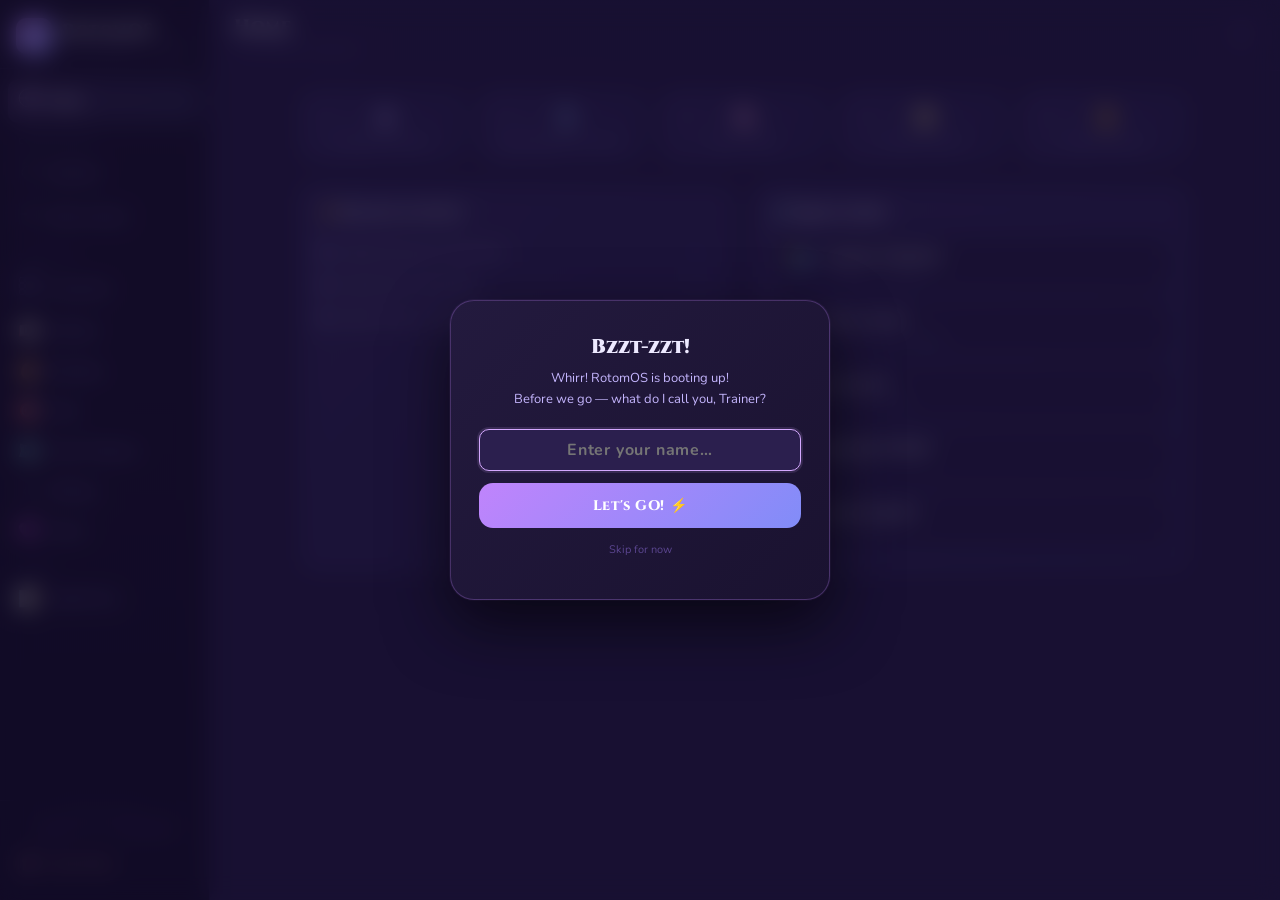
==== commit 0391addb: "Add files via upload" ====
--- a/index.html
+++ b/index.html
@@ -162,6 +162,7 @@
         <div class="tb-section-sub"  id="tbSectionSub">Your Pokémon dashboard</div>
       </div>
       <div id="top-bar-actions">
+        <button class="guide-help-btn" onclick="openGuide()" title="Help & Guide">?</button>
         <button id="headerActionBtn" class="btn btn-primary" onclick="headerAction()" style="display:none">+ Add Aprimon</button>
       </div>
     </div>
@@ -309,18 +310,51 @@
 
       <div>
         <div class="form-label">Game</div>
-        <select class="form-select" id="nh-game">
-          <option>Scarlet / Violet</option>
-          <option>Sword / Shield</option>
-          <option>Brilliant Diamond / Shining Pearl</option>
-          <option>Legends: Arceus</option>
-          <option>Sun / Moon</option>
-          <option>Ultra Sun / Ultra Moon</option>
-          <option>X / Y</option>
-          <option>Omega Ruby / Alpha Sapphire</option>
-          <option>Black 2 / White 2</option>
-          <option>HeartGold / SoulSilver</option>
-          <option>Other</option>
+        <select class="form-select" id="nh-game" onchange="nhPreview()">
+          <optgroup label="Generation IX">
+            <option>Scarlet/Violet</option>
+          </optgroup>
+          <optgroup label="Generation VIII">
+            <option>Sword/Shield</option>
+            <option>Brilliant Diamond/Shining Pearl</option>
+            <option>Legends: Arceus</option>
+          </optgroup>
+          <optgroup label="Generation VII">
+            <option>Sun/Moon</option>
+            <option>Ultra Sun/Ultra Moon</option>
+            <option>Let's Go Pikachu/Eevee</option>
+          </optgroup>
+          <optgroup label="Generation VI">
+            <option>X/Y</option>
+            <option>Omega Ruby/Alpha Sapphire</option>
+          </optgroup>
+          <optgroup label="Generation V (1/8192)">
+            <option>Black/White</option>
+            <option>Black 2/White 2</option>
+          </optgroup>
+          <optgroup label="Generation IV (1/8192)">
+            <option>Diamond/Pearl</option>
+            <option>Platinum</option>
+            <option>HeartGold/SoulSilver</option>
+          </optgroup>
+          <optgroup label="Generation III (1/8192)">
+            <option>Ruby/Sapphire</option>
+            <option>Emerald</option>
+            <option>FireRed/LeafGreen</option>
+            <option>Colosseum/XD</option>
+          </optgroup>
+          <optgroup label="Generation II (1/8192)">
+            <option>Gold/Silver</option>
+            <option>Crystal</option>
+          </optgroup>
+          <optgroup label="Generation I (1/8192)">
+            <option>Red/Blue</option>
+            <option>Yellow</option>
+          </optgroup>
+          <optgroup label="Other">
+            <option>HOME</option>
+            <option>Other</option>
+          </optgroup>
         </select>
       </div>
 
@@ -501,11 +535,50 @@
       </div>
       <div><div class="form-label">Game</div>
         <select class="form-select" id="ql-game">
-          <option>Scarlet / Violet</option><option>Sword / Shield</option>
-          <option>Brilliant Diamond / Shining Pearl</option><option>Legends: Arceus</option>
-          <option>Sun / Moon</option><option>Ultra Sun / Ultra Moon</option>
-          <option>X / Y</option><option>Omega Ruby / Alpha Sapphire</option>
-          <option>Black 2 / White 2</option><option>HeartGold / SoulSilver</option><option>Other</option>
+          <optgroup label="Generation IX">
+            <option>Scarlet/Violet</option>
+          </optgroup>
+          <optgroup label="Generation VIII">
+            <option>Sword/Shield</option>
+            <option>Brilliant Diamond/Shining Pearl</option>
+            <option>Legends: Arceus</option>
+          </optgroup>
+          <optgroup label="Generation VII">
+            <option>Sun/Moon</option>
+            <option>Ultra Sun/Ultra Moon</option>
+            <option>Let's Go Pikachu/Eevee</option>
+          </optgroup>
+          <optgroup label="Generation VI">
+            <option>X/Y</option>
+            <option>Omega Ruby/Alpha Sapphire</option>
+          </optgroup>
+          <optgroup label="Generation V (1/8192)">
+            <option>Black/White</option>
+            <option>Black 2/White 2</option>
+          </optgroup>
+          <optgroup label="Generation IV (1/8192)">
+            <option>Diamond/Pearl</option>
+            <option>Platinum</option>
+            <option>HeartGold/SoulSilver</option>
+          </optgroup>
+          <optgroup label="Generation III (1/8192)">
+            <option>Ruby/Sapphire</option>
+            <option>Emerald</option>
+            <option>FireRed/LeafGreen</option>
+            <option>Colosseum/XD</option>
+          </optgroup>
+          <optgroup label="Generation II (1/8192)">
+            <option>Gold/Silver</option>
+            <option>Crystal</option>
+          </optgroup>
+          <optgroup label="Generation I (1/8192)">
+            <option>Red/Blue</option>
+            <option>Yellow</option>
+          </optgroup>
+          <optgroup label="Other">
+            <option>HOME</option>
+            <option>Other</option>
+          </optgroup>
         </select>
       </div>
       <div><div class="form-label">Encounter Count</div><input class="form-input" id="ql-count" type="number" min="0" placeholder="0 = unknown"/></div>
@@ -1025,198 +1098,134 @@
   <div style="background:linear-gradient(135deg,#231a3e,#1e1535);border:1px solid #5b469066;border-radius:22px;padding:24px;width:100%;max-width:560px;margin:auto">
     <div class="cinzel" id="breed-modal-title" style="font-size:18px;font-weight:900;color:#ede9ff;margin-bottom:18px;text-align:center">🥚 New Breeding Project</div>
 
-    <!-- ── ROTOM ONBOARDING SCREEN ── -->
-    <div id="bf-rotom-screen">
-      <div style="display:flex;align-items:flex-start;gap:14px;margin-bottom:24px">
-        <img src="https://img.pokemondb.net/sprites/sword-shield/icon/rotom.png" width="48" height="36"
-          style="image-rendering:pixelated;margin-top:4px;filter:drop-shadow(0 0 8px #c084fc88)"
-          onerror="this.style.display='none'"/>
-        <div id="bf-rotom-bubble" style="background:#2b1f4e;border:1px solid #c084fc33;border-radius:0 14px 14px 14px;padding:12px 16px;font-size:13px;color:#ede9ff;line-height:1.5;flex:1">
-          Bzzt! What are we cooking up today, Trainer? ⚡
-        </div>
-      </div>
-
-      <div id="bf-step-goal">
-        <div style="font-size:10px;color:#5b4690;font-weight:800;text-transform:uppercase;letter-spacing:.1em;margin-bottom:10px">Step 1 — What's the goal?</div>
-        <div style="display:grid;grid-template-columns:1fr 1fr;gap:10px;margin-bottom:6px">
-          <button id="bf-goal-shiny" onclick="bfToggleGoal('shiny')"
-            style="background:#2b1f4e;border:2px solid #5b469044;border-radius:14px;padding:16px 10px;cursor:pointer;transition:all .2s;text-align:center">
-            <div style="font-size:24px;margin-bottom:6px">🌟</div>
-            <div style="font-size:13px;font-weight:700;color:#fde68a">Shiny Hunt</div>
-            <div style="font-size:10px;color:#7060a8;margin-top:3px">Just want a pretty one!</div>
-          </button>
-          <button id="bf-goal-stats" onclick="bfToggleGoal('stats')"
-            style="background:#2b1f4e;border:2px solid #5b469044;border-radius:14px;padding:16px 10px;cursor:pointer;transition:all .2s;text-align:center">
-            <div style="font-size:24px;margin-bottom:6px">⚔️</div>
-            <div style="font-size:13px;font-weight:700;color:#c4b5fd">Specific Stats</div>
-            <div style="font-size:10px;color:#7060a8;margin-top:3px">Going for certain stats!</div>
-          </button>
-        </div>
-        <div style="font-size:10px;color:#5b469088;text-align:center;margin-bottom:16px">You can select both!</div>
-      </div>
-
-      <div id="bf-step-ball" style="display:none">
-        <div style="font-size:10px;color:#5b4690;font-weight:800;text-transform:uppercase;letter-spacing:.1em;margin-bottom:10px">Step 2 — Any ball preference?</div>
-        <div id="bf-ball-grid" style="display:flex;flex-wrap:wrap;gap:7px;margin-bottom:8px"></div>
-        <div style="font-size:10px;color:#5b469088;margin-bottom:16px">Tap to select · tap again to deselect</div>
-      </div>
-
-      <div id="bf-step-stats" style="display:none">
-        <div style="font-size:10px;color:#5b4690;font-weight:800;text-transform:uppercase;letter-spacing:.1em;margin-bottom:10px">Step 3 — Which stats matter?</div>
-        <div style="display:flex;gap:8px;flex-wrap:wrap;margin-bottom:16px">
-          <button class="bf-iv-btn" data-iv="HP"    onclick="bfToggleIV(this)">HP</button>
-          <button class="bf-iv-btn" data-iv="Atk"   onclick="bfToggleIV(this)">Atk</button>
-          <button class="bf-iv-btn" data-iv="Def"   onclick="bfToggleIV(this)">Def</button>
-          <button class="bf-iv-btn" data-iv="SpAtk" onclick="bfToggleIV(this)">Sp.Atk</button>
-          <button class="bf-iv-btn" data-iv="SpDef" onclick="bfToggleIV(this)">Sp.Def</button>
-          <button class="bf-iv-btn" data-iv="Spe"   onclick="bfToggleIV(this)">Speed</button>
-        </div>
-      </div>
-
-      <div id="bf-step-species" style="display:none">
-        <div style="font-size:10px;color:#5b4690;font-weight:800;text-transform:uppercase;letter-spacing:.1em;margin-bottom:10px">Step 4 — Who are we breeding?</div>
-        <div style="display:flex;align-items:center;gap:10px;margin-bottom:16px">
-          <input class="form-input" id="bf-rotom-species" placeholder="e.g. Spritzee" oninput="bfSpeciesPreview()" style="flex:1"/>
-          <img id="bf-rotom-species-img" src="" width="56" height="56"
-            style="image-rendering:pixelated;display:none;filter:drop-shadow(0 0 8px #c084fc44)"/>
-        </div>
-      </div>
-
-      <div id="bf-begin-wrap" style="display:none">
-        <button onclick="bfBegin()"
-          style="width:100%;background:linear-gradient(135deg,#c084fc,#818cf8);border:none;color:#fff;padding:14px;border-radius:14px;cursor:pointer;font-family:'Cinzel',serif;font-size:14px;font-weight:700;letter-spacing:.04em">
-          ⚡ Let's Breed!
-        </button>
-      </div>
-    </div>
-
-    <!-- ── MAIN FORM ── -->
-    <div id="bf-form-screen" style="display:none">
-
-      <div style="display:flex;align-items:center;justify-content:space-between;margin-bottom:16px;padding:10px 14px;background:#1a1230;border-radius:12px;border:1px solid #5b469022">
-        <div style="display:flex;gap:8px">
-          <span id="bf-mode-shiny-badge" style="display:none;font-size:10px;background:#fde68a22;border:1px solid #fde68a44;color:#fde68a;padding:3px 10px;border-radius:20px;font-weight:700">🌟 Shiny</span>
-          <span id="bf-mode-stats-badge" style="display:none;font-size:10px;background:#c4b5fd22;border:1px solid #c4b5fd44;color:#c4b5fd;padding:3px 10px;border-radius:20px;font-weight:700">⚔️ Stats</span>
-        </div>
-        <button onclick="bfBackToRotom()" style="background:none;border:none;color:#5b4690;font-size:11px;cursor:pointer;text-decoration:underline">← Change goals</button>
-      </div>
-
-      <div style="text-align:center;margin-bottom:14px">
-        <img id="bf-preview-img" src="" width="96" height="96" style="image-rendering:pixelated;display:none;filter:drop-shadow(0 0 12px #c084fc44)"/>
-      </div>
-
-      <div style="display:grid;grid-template-columns:1fr 1fr;gap:10px;margin-bottom:10px">
-        <div>
-          <div class="form-label">Target Species</div>
-          <input class="form-input" id="bf-species" placeholder="e.g. Bagon" oninput="updateBreedPreview()"/>
-        </div>
-        <div>
-          <div class="form-label">Ball</div>
-          <select class="form-select" id="bf-ball">
-            <optgroup label="— Apricorn / Special">
-              <option>Moon</option><option>Love</option><option>Friend</option><option>Fast</option>
-              <option>Lure</option><option>Heavy</option><option>Level</option><option>Dream</option><option>Beast</option>
-            </optgroup>
-            <optgroup label="— Standard">
-              <option>Poké</option><option>Great</option><option>Ultra</option><option>Premier</option>
-              <option>Luxury</option><option>Repeat</option><option>Timer</option><option>Dusk</option>
-              <option>Heal</option><option>Quick</option><option>Net</option><option>Dive</option><option>Nest</option>
-            </optgroup>
-          </select>
-        </div>
-      </div>
-
-      <div id="bf-advanced-section" style="display:none">
-        <div style="display:grid;grid-template-columns:1fr 1fr;gap:10px;margin-bottom:10px">
-          <div>
-            <div class="form-label">Target Nature</div>
-            <select class="form-select" id="bf-nature">
-              <option value="">— Any —</option>
-              <option>Hardy</option><option>Lonely</option><option>Brave</option><option>Adamant</option>
-              <option>Naughty</option><option>Bold</option><option>Docile</option><option>Relaxed</option>
-              <option>Impish</option><option>Lax</option><option>Timid</option><option>Hasty</option>
-              <option>Serious</option><option>Naive</option><option>Jolly</option><option>Modest</option>
-              <option>Mild</option><option>Quiet</option><option>Bashful</option><option>Rash</option>
-              <option>Calm</option><option>Gentle</option><option>Sassy</option><option>Careful</option><option>Quirky</option>
-            </select>
-          </div>
-          <div>
-            <div class="form-label">IV Spread</div>
-            <input class="form-input" id="bf-ivs" placeholder="e.g. 31/31/31/x/31/31"/>
-          </div>
-        </div>
-
-        <div style="display:grid;grid-template-columns:1fr 1fr;gap:10px;margin-bottom:10px">
-          <div>
-            <div class="form-label">Target Gender</div>
-            <select class="form-select" id="bf-gender">
-              <option>Any</option><option>Male</option><option>Female</option>
-            </select>
-          </div>
-          <div>
-            <div class="form-label">Egg Cycles</div>
-            <input class="form-input" id="bf-egg-cycles" type="number" min="1" placeholder="e.g. 40"/>
-          </div>
-        </div>
-
-        <div style="display:flex;gap:16px;margin-bottom:14px;flex-wrap:wrap">
-          <label style="display:flex;align-items:center;gap:8px;cursor:pointer;font-size:12px;color:#c4b5fd">
-            <input type="checkbox" id="bf-masuda"/> 🌍 Masuda Method
-          </label>
-          <label style="display:flex;align-items:center;gap:8px;cursor:pointer;font-size:12px;color:#fde68a">
-            <input type="checkbox" id="bf-want-shiny"/> ★ Shiny Target
-          </label>
-        </div>
-
-        <div style="margin-bottom:14px">
-          <div class="form-label">Egg Moves (up to 4)</div>
-          <div style="display:flex;gap:8px;margin-bottom:6px">
-            <input class="form-input" id="bf-move-input" placeholder="Move name" style="flex:1" onkeydown="if(event.key==='Enter')addBreedMove()"/>
-            <button onclick="addBreedMove()" style="background:#2b1f4e;border:1px solid #c084fc33;color:#c4b5fd;padding:8px 14px;border-radius:10px;cursor:pointer;font-size:12px">+ Add</button>
-          </div>
-          <div id="bf-move-tags" style="display:flex;gap:6px;flex-wrap:wrap"></div>
-        </div>
-
-        <div style="margin-bottom:14px">
-          <div class="form-label" style="margin-bottom:8px">Breeding Pair</div>
-          <div style="display:grid;grid-template-columns:1fr 1fr;gap:10px">
-            <div style="background:#1a1230;border-radius:12px;padding:12px">
-              <div style="font-size:10px;color:#c084fc;font-weight:800;margin-bottom:8px">Parent 1</div>
-              <input class="form-input" id="bf-p1-species" placeholder="Species"  style="margin-bottom:6px"/>
-              <input class="form-input" id="bf-p1-ivs"     placeholder="IV spread" style="margin-bottom:6px"/>
-              <input class="form-input" id="bf-p1-nature"  placeholder="Nature"   style="margin-bottom:6px"/>
-              <input class="form-input" id="bf-p1-ball"    placeholder="Ball"     style="margin-bottom:6px"/>
-              <input class="form-input" id="bf-p1-item"    placeholder="Held item"/>
-            </div>
-            <div style="background:#1a1230;border-radius:12px;padding:12px">
-              <div style="font-size:10px;color:#c084fc;font-weight:800;margin-bottom:8px">Parent 2</div>
-              <input class="form-input" id="bf-p2-species" placeholder="Species"  style="margin-bottom:6px"/>
-              <input class="form-input" id="bf-p2-ivs"     placeholder="IV spread" style="margin-bottom:6px"/>
-              <input class="form-input" id="bf-p2-nature"  placeholder="Nature"   style="margin-bottom:6px"/>
-              <input class="form-input" id="bf-p2-ball"    placeholder="Ball"     style="margin-bottom:6px"/>
-              <input class="form-input" id="bf-p2-item"    placeholder="Held item"/>
-            </div>
-          </div>
-        </div>
-      </div>
-
-      <div id="bf-advanced-toggle" style="margin-bottom:14px;display:none">
-        <button onclick="bfToggleAdvanced()"
-          style="width:100%;background:#1a1230;border:1px solid #5b469033;color:#7060a8;padding:10px;border-radius:10px;cursor:pointer;font-size:12px;text-align:center">
-          <span id="bf-advanced-toggle-label">＋ Advanced options (nature, IVs, parents…)</span>
-        </button>
-      </div>
-
-      <div style="margin-bottom:18px">
-        <div class="form-label">Notes</div>
-        <input class="form-input" id="bf-notes" placeholder="Any notes about this project…"/>
-      </div>
-
-      <div style="display:flex;gap:10px">
-        <button onclick="saveBreedProject()" style="flex:1;background:linear-gradient(135deg,#c084fc,#818cf8);border:none;color:#fff;padding:12px;border-radius:12px;cursor:pointer;font-family:'Cinzel',serif;font-size:14px;font-weight:700">Save Project</button>
-        <button onclick="hideModal('breedModal')" style="background:#1a1230;border:1px solid #5b469033;color:#7060a8;padding:12px 18px;border-radius:12px;cursor:pointer;font-size:13px">Cancel</button>
-      </div>
-
+    <!-- Preview sprite -->
+    <div style="text-align:center;margin-bottom:14px">
+      <img id="bf-preview-img" src="" width="96" height="96" style="image-rendering:pixelated;display:none;filter:drop-shadow(0 0 12px #c084fc44)"/>
+    </div>
+
+    <!-- Target species + ball -->
+    <div style="display:grid;grid-template-columns:1fr 1fr;gap:10px;margin-bottom:10px">
+      <div>
+        <div class="form-label">Target Species</div>
+        <input class="form-input" id="bf-species" placeholder="e.g. Bagon" oninput="updateBreedPreview()"/>
+      </div>
+      <div>
+        <div class="form-label">Ball</div>
+        <select class="form-select" id="bf-ball">
+          <option>Moon</option><option>Love</option><option>Friend</option><option>Fast</option>
+          <option>Lure</option><option>Heavy</option><option>Level</option><option>Dream</option>
+          <option>Beast</option><option>Safari</option><option>Sport</option><option>Poké</option>
+          <option>Great</option><option>Ultra</option><option>Luxury</option><option>Premier</option>
+          <option>Dusk</option><option>Heal</option><option>Quick</option><option>Net</option>
+          <option>Dive</option><option>Nest</option><option>Repeat</option><option>Timer</option>
+        </select>
+      </div>
+    </div>
+
+    <!-- Nature + IV target -->
+    <div style="display:grid;grid-template-columns:1fr 1fr;gap:10px;margin-bottom:10px">
+      <div>
+        <div class="form-label">Target Nature</div>
+        <select class="form-select" id="bf-nature">
+          <option value="Hardy">Hardy</option>
+          <option value="Lonely">Lonely</option>
+          <option value="Brave">Brave</option>
+          <option value="Adamant">Adamant</option>
+          <option value="Naughty">Naughty</option>
+          <option value="Bold">Bold</option>
+          <option value="Docile">Docile</option>
+          <option value="Relaxed">Relaxed</option>
+          <option value="Impish">Impish</option>
+          <option value="Lax">Lax</option>
+          <option value="Timid">Timid</option>
+          <option value="Hasty">Hasty</option>
+          <option value="Serious">Serious</option>
+          <option value="Naive">Naive</option>
+          <option value="Jolly">Jolly</option>
+          <option value="Modest">Modest</option>
+          <option value="Mild">Mild</option>
+          <option value="Quiet">Quiet</option>
+          <option value="Bashful">Bashful</option>
+          <option value="Rash">Rash</option>
+          <option value="Calm">Calm</option>
+          <option value="Gentle">Gentle</option>
+          <option value="Sassy">Sassy</option>
+          <option value="Careful">Careful</option>
+          <option value="Quirky">Quirky</option>
+        </select>
+      </div>
+      <div>
+        <div class="form-label">IV Spread (e.g. 5IV -SpAtk)</div>
+        <input class="form-input" id="bf-ivs" placeholder="e.g. 31/31/31/x/31/31"/>
+      </div>
+    </div>
+
+    <!-- Gender + egg cycles -->
+    <div style="display:grid;grid-template-columns:1fr 1fr;gap:10px;margin-bottom:10px">
+      <div>
+        <div class="form-label">Target Gender</div>
+        <select class="form-select" id="bf-gender">
+          <option>Any</option><option>Male</option><option>Female</option>
+        </select>
+      </div>
+      <div>
+        <div class="form-label">Egg Cycles (for hatch time)</div>
+        <input class="form-input" id="bf-egg-cycles" type="number" min="1" placeholder="e.g. 40"/>
+      </div>
+    </div>
+
+    <!-- Toggles -->
+    <div style="display:flex;gap:16px;margin-bottom:14px;flex-wrap:wrap">
+      <label style="display:flex;align-items:center;gap:8px;cursor:pointer;font-size:12px;color:#c4b5fd">
+        <input type="checkbox" id="bf-masuda"/> 🌍 Masuda Method
+      </label>
+      <label style="display:flex;align-items:center;gap:8px;cursor:pointer;font-size:12px;color:#fde68a">
+        <input type="checkbox" id="bf-want-shiny"/> ★ Shiny Target
+      </label>
+    </div>
+
+    <!-- Egg moves -->
+    <div style="margin-bottom:14px">
+      <div class="form-label">Egg Moves (up to 4)</div>
+      <div style="display:flex;gap:8px;margin-bottom:6px">
+        <input class="form-input" id="bf-move-input" placeholder="Move name" style="flex:1" onkeydown="if(event.key==='Enter')addBreedMove()"/>
+        <button onclick="addBreedMove()" style="background:#2b1f4e;border:1px solid #c084fc33;color:#c4b5fd;padding:8px 14px;border-radius:10px;cursor:pointer;font-size:12px">+ Add</button>
+      </div>
+      <div id="bf-move-tags" style="display:flex;gap:6px;flex-wrap:wrap"></div>
+    </div>
+
+    <!-- Parents -->
+    <div style="margin-bottom:14px">
+      <div class="form-label" style="margin-bottom:8px">Breeding Pair</div>
+      <div style="display:grid;grid-template-columns:1fr 1fr;gap:10px">
+        <div style="background:#1a1230;border-radius:12px;padding:12px">
+          <div style="font-size:10px;color:#c084fc;font-weight:800;margin-bottom:8px">Parent 1</div>
+          <input class="form-input" id="bf-p1-species" placeholder="Species"  style="margin-bottom:6px"/>
+          <input class="form-input" id="bf-p1-ivs"     placeholder="IV spread" style="margin-bottom:6px"/>
+          <input class="form-input" id="bf-p1-nature"  placeholder="Nature"   style="margin-bottom:6px"/>
+          <input class="form-input" id="bf-p1-ball"    placeholder="Ball"     style="margin-bottom:6px"/>
+          <input class="form-input" id="bf-p1-item"    placeholder="Held item"/>
+        </div>
+        <div style="background:#1a1230;border-radius:12px;padding:12px">
+          <div style="font-size:10px;color:#c084fc;font-weight:800;margin-bottom:8px">Parent 2</div>
+          <input class="form-input" id="bf-p2-species" placeholder="Species"  style="margin-bottom:6px"/>
+          <input class="form-input" id="bf-p2-ivs"     placeholder="IV spread" style="margin-bottom:6px"/>
+          <input class="form-input" id="bf-p2-nature"  placeholder="Nature"   style="margin-bottom:6px"/>
+          <input class="form-input" id="bf-p2-ball"    placeholder="Ball"     style="margin-bottom:6px"/>
+          <input class="form-input" id="bf-p2-item"    placeholder="Held item"/>
+        </div>
+      </div>
+    </div>
+
+    <!-- Notes -->
+    <div style="margin-bottom:18px">
+      <div class="form-label">Notes</div>
+      <input class="form-input" id="bf-notes" placeholder="Any notes about this project…"/>
+    </div>
+
+    <div style="display:flex;gap:10px">
+      <button onclick="saveBreedProject()" style="flex:1;background:linear-gradient(135deg,#c084fc,#818cf8);border:none;color:#fff;padding:12px;border-radius:12px;cursor:pointer;font-family:'Cinzel',serif;font-size:14px;font-weight:700">Save Project</button>
+      <button onclick="hideModal('breedModal')" style="background:#1a1230;border:1px solid #5b469033;color:#7060a8;padding:12px 18px;border-radius:12px;cursor:pointer;font-size:13px">Cancel</button>
     </div>
   </div>
 </div>
@@ -1226,6 +1235,63 @@
 <div id="rotom-toast">
   <img src="https://img.pokemondb.net/sprites/sword-shield/icon/rotom.png" width="40" height="30" onerror="this.style.display='none'"/>
   <span id="rotom-toast-text"></span>
+</div>
+
+<!-- Guide / FAQ modal -->
+<div id="guide-modal" class="guide-modal-backdrop" style="display:none" onclick="if(event.target===this)closeGuide()">
+  <div class="guide-modal-panel">
+    <div class="guide-modal-header">
+      <div class="guide-modal-title">
+        <img src="https://img.pokemondb.net/sprites/sword-shield/icon/rotom.png" width="32" height="24" id="guide-rotom-sprite" onerror="this.style.display='none'">
+        <span class="cinzel">RotomOS Guide</span>
+      </div>
+      <button class="guide-modal-close" onclick="closeGuide()">✕</button>
+    </div>
+    <div class="guide-tabs">
+      <button class="guide-tab active" id="gtab-toasts"  onclick="guideSwitchTab('toasts')">⚡ Rotom Toasts</button>
+      <button class="guide-tab"        id="gtab-tips"    onclick="guideSwitchTab('tips')">💡 Tips & Tricks</button>
+      <button class="guide-tab"        id="gtab-faq"     onclick="guideSwitchTab('faq')">❓ FAQ</button>
+    </div>
+    <div class="guide-modal-body" id="guide-modal-body"></div>
+  </div>
+</div>
+
+<!-- Screenshot upload prompt -->
+<div id="screenshot-prompt" class="screenshot-prompt-card" style="display:none">
+  <div class="ssp-header">
+    <span class="ssp-icon">📸</span>
+    <div class="ssp-title">Save a screenshot?</div>
+    <button class="ssp-dismiss" onclick="dismissScreenshotPrompt()" title="Skip">✕</button>
+  </div>
+  <div class="ssp-body">
+    <div id="ssp-dropzone" class="ssp-dropzone"
+         ondragover="event.preventDefault();this.classList.add('drag-over')"
+         ondragleave="this.classList.remove('drag-over')"
+         ondrop="handleScreenshotDrop(event)">
+      <div class="ssp-drop-inner">
+        <span style="font-size:28px">🖼️</span>
+        <span class="ssp-drop-label">Drop image here</span>
+        <span class="ssp-drop-or">or</span>
+        <label class="btn-primary ssp-file-btn">
+          Browse
+          <input type="file" accept="image/*" style="display:none" onchange="handleScreenshotFile(this)">
+        </label>
+      </div>
+    </div>
+    <div id="ssp-preview" class="ssp-preview" style="display:none">
+      <img id="ssp-preview-img" src="" alt="preview" class="ssp-preview-img">
+      <div class="ssp-preview-actions">
+        <button class="btn-primary" onclick="confirmScreenshotSave()">Save ✓</button>
+        <button class="btn-secondary" onclick="clearScreenshotPreview()">Retry</button>
+      </div>
+    </div>
+  </div>
+</div>
+
+<!-- Screenshot lightbox -->
+<div id="screenshot-lightbox" class="screenshot-lightbox" style="display:none" onclick="closeScreenshotLightbox()">
+  <button class="sslb-close" onclick="closeScreenshotLightbox()">✕</button>
+  <img id="screenshot-lightbox-img" src="" alt="screenshot" class="sslb-img" onclick="event.stopPropagation()">
 </div>
 
 <!-- Rotom trainer name onboarding -->
--- a/styles.css
+++ b/styles.css
@@ -3694,3 +3694,448 @@
   background: #3a1f5e;
   box-shadow: 0 0 8px color-mix(in srgb, var(--chip-accent) 30%, transparent);
 }
+
+/* ── Rotom Notes — unread badge + shake ─────────────────────────────────────── */
+#gptab-notes {
+  position: relative;
+}
+#gp-notes-unread {
+  position: absolute;
+  top: -4px;
+  right: -4px;
+  min-width: 18px;
+  height: 18px;
+  background: #c084fc;
+  border: 2px solid #1a1230;
+  border-radius: 20px;
+  font-size: 10px;
+  font-weight: 900;
+  color: #fff;
+  display: none;
+  align-items: center;
+  justify-content: center;
+  padding: 0 4px;
+  line-height: 1;
+  box-shadow: 0 0 8px #c084fc88;
+  animation: notes-badge-pop .3s cubic-bezier(.34,1.56,.64,1);
+}
+@keyframes notes-badge-pop {
+  from { transform: scale(0); }
+  to   { transform: scale(1); }
+}
+
+/* Shake animation for Rotom sprite in notes */
+@keyframes rotom-note-shake {
+  0%   { transform: rotate(0deg)   translateX(0); }
+  15%  { transform: rotate(-8deg)  translateX(-3px); }
+  30%  { transform: rotate(8deg)   translateX(3px); }
+  45%  { transform: rotate(-6deg)  translateX(-2px); }
+  60%  { transform: rotate(6deg)   translateX(2px); }
+  75%  { transform: rotate(-3deg)  translateX(-1px); }
+  90%  { transform: rotate(3deg)   translateX(1px); }
+  100% { transform: rotate(0deg)   translateX(0); }
+}
+.gp-note-rotom-sprite.shake {
+  animation: rotom-note-shake .5s ease-in-out;
+}
+
+/* ── Screenshot prompt card ── */
+.screenshot-prompt-card {
+  position: fixed;
+  bottom: 24px;
+  left: 50%;
+  transform: translateX(-50%);
+  width: min(420px, calc(100vw - 32px));
+  background: #2f2358;
+  border: 1px solid #5b4690;
+  border-radius: 16px;
+  box-shadow: 0 8px 40px #00000088;
+  z-index: 9999;
+  animation: ssp-slide-up .25s cubic-bezier(.34,1.56,.64,1);
+}
+@keyframes ssp-slide-up {
+  from { opacity:0; transform: translateX(-50%) translateY(24px); }
+  to   { opacity:1; transform: translateX(-50%) translateY(0); }
+}
+.ssp-header {
+  display: flex;
+  align-items: center;
+  gap: 10px;
+  padding: 14px 16px 10px;
+  border-bottom: 1px solid #5b469033;
+}
+.ssp-icon  { font-size: 20px; }
+.ssp-title { flex: 1; font-size: 14px; font-weight: 700; color: #ede9ff; }
+.ssp-dismiss {
+  background: none; border: none; color: #7c6fa0;
+  font-size: 16px; cursor: pointer; padding: 2px 6px; border-radius: 6px;
+  transition: color .15s;
+}
+.ssp-dismiss:hover { color: #fda4af; }
+.ssp-body { padding: 14px 16px 16px; }
+.ssp-dropzone {
+  border: 2px dashed #5b469077;
+  border-radius: 12px;
+  padding: 20px;
+  text-align: center;
+  transition: border-color .15s, background .15s;
+}
+.ssp-dropzone.drag-over {
+  border-color: #d4a8ff;
+  background: #d4a8ff11;
+}
+.ssp-drop-inner {
+  display: flex;
+  flex-direction: column;
+  align-items: center;
+  gap: 8px;
+}
+.ssp-drop-label { color: #9d93c0; font-size: 13px; }
+.ssp-drop-or    { color: #5b4690; font-size: 12px; }
+.ssp-file-btn   { font-size: 12px !important; padding: 6px 16px !important; cursor: pointer; }
+.ssp-preview {
+  flex-direction: column;
+  align-items: center;
+  gap: 12px;
+}
+.ssp-preview-img {
+  width: 100%;
+  max-height: 200px;
+  object-fit: contain;
+  border-radius: 10px;
+  border: 1px solid #5b469055;
+}
+.ssp-preview-actions { display: flex; gap: 10px; }
+
+/* ── Encounter log screenshot thumbnail ── */
+.enc-screenshot {
+  margin-top: 10px;
+  display: flex;
+  align-items: center;
+  gap: 10px;
+}
+.enc-screenshot-thumb {
+  width: 80px;
+  height: 56px;
+  object-fit: cover;
+  border-radius: 8px;
+  border: 1px solid #5b469055;
+  cursor: pointer;
+  transition: opacity .15s, border-color .15s;
+}
+.enc-screenshot-thumb:hover { opacity: .85; border-color: #d4a8ff; }
+.enc-screenshot-label { font-size: 11px; color: #7c6fa066; }
+
+/* ── Lightbox ── */
+.screenshot-lightbox {
+  position: fixed;
+  inset: 0;
+  background: #000000aa;
+  z-index: 99999;
+  display: flex;
+  align-items: center;
+  justify-content: center;
+  padding: 24px;
+  backdrop-filter: blur(4px);
+  cursor: pointer;
+}
+.sslb-close {
+  position: fixed;
+  top: 20px; right: 24px;
+  background: #2f2358cc;
+  border: 1px solid #5b4690;
+  color: #ede9ff;
+  font-size: 18px;
+  width: 36px; height: 36px;
+  border-radius: 50%;
+  cursor: pointer;
+  z-index: 100000;
+  transition: background .15s;
+}
+.sslb-close:hover { background: #3a2d6e; }
+.sslb-img {
+  max-width: 100%;
+  max-height: calc(100vh - 80px);
+  border-radius: 12px;
+  box-shadow: 0 16px 64px #000000bb;
+  object-fit: contain;
+  cursor: default;
+}
+
+/* Light mode overrides */
+body.theme-light .screenshot-prompt-card { background: #f0ecff !important; border-color: #ccccff !important; }
+body.theme-light .ssp-dropzone           { border-color: #9b7fe888 !important; }
+body.theme-light .ssp-drop-label         { color: #7c6aaa !important; }
+body.theme-light .ssp-dismiss            { color: #9b8ec0 !important; }
+body.theme-light .ssp-title              { color: #2d1f5e !important; }
+
+/* ── Guide ? button ── */
+.guide-help-btn {
+  width: 30px;
+  height: 30px;
+  border-radius: 50%;
+  border: 1.5px solid #5b469088;
+  background: #2b1f4e;
+  color: #a78bfa;
+  font-size: 15px;
+  font-weight: 700;
+  cursor: pointer;
+  display: flex;
+  align-items: center;
+  justify-content: center;
+  transition: background .15s, border-color .15s, color .15s;
+  flex-shrink: 0;
+}
+.guide-help-btn:hover {
+  background: #3a2d6e;
+  border-color: #d4a8ff;
+  color: #d4a8ff;
+}
+
+/* ── Guide modal ── */
+.guide-modal-backdrop {
+  position: fixed;
+  inset: 0;
+  background: #00000077;
+  z-index: 9998;
+  display: flex;
+  align-items: flex-start;
+  justify-content: flex-end;
+  padding: 16px;
+  backdrop-filter: blur(2px);
+}
+.guide-modal-panel {
+  width: min(480px, calc(100vw - 32px));
+  max-height: calc(100vh - 32px);
+  background: #2b1f4e;
+  border: 1px solid #5b4690;
+  border-radius: 16px;
+  box-shadow: 0 16px 64px #00000099;
+  display: flex;
+  flex-direction: column;
+  overflow: hidden;
+  animation: guide-slide-in .2s cubic-bezier(.34,1.4,.64,1);
+}
+@keyframes guide-slide-in {
+  from { opacity: 0; transform: translateY(-12px) scale(.97); }
+  to   { opacity: 1; transform: translateY(0) scale(1); }
+}
+.guide-modal-header {
+  display: flex;
+  align-items: center;
+  justify-content: space-between;
+  padding: 16px 18px 12px;
+  border-bottom: 1px solid #5b469033;
+  flex-shrink: 0;
+}
+.guide-modal-title {
+  display: flex;
+  align-items: center;
+  gap: 10px;
+  font-size: 16px;
+  color: #ede9ff;
+  letter-spacing: .04em;
+}
+.guide-modal-close {
+  background: none; border: none; color: #7c6fa0;
+  font-size: 18px; cursor: pointer; padding: 2px 6px; border-radius: 6px;
+  transition: color .15s;
+}
+.guide-modal-close:hover { color: #fda4af; }
+.guide-tabs {
+  display: flex;
+  gap: 0;
+  padding: 10px 16px 0;
+  border-bottom: 1px solid #5b469033;
+  flex-shrink: 0;
+}
+.guide-tab {
+  font-size: 12px;
+  font-weight: 600;
+  padding: 8px 14px;
+  border: none;
+  background: none;
+  color: #7c6fa0;
+  cursor: pointer;
+  border-bottom: 2px solid transparent;
+  transition: color .15s, border-color .15s;
+  white-space: nowrap;
+}
+.guide-tab:hover  { color: #c4b5fd; }
+.guide-tab.active { color: #d4a8ff; border-bottom-color: #d4a8ff; }
+.guide-modal-body {
+  overflow-y: auto;
+  flex: 1;
+  padding: 20px 18px 24px;
+  display: flex;
+  flex-direction: column;
+  gap: 20px;
+}
+
+/* ── Guide content blocks ── */
+.guide-rotom-intro {
+  display: flex;
+  gap: 12px;
+  align-items: flex-start;
+  background: #372962;
+  border: 1px solid #5b469044;
+  border-radius: 12px;
+  padding: 14px;
+}
+.guide-rotom-intro-text {
+  font-size: 13px;
+  color: #a898cc;
+  font-style: italic;
+  line-height: 1.6;
+}
+.guide-section-title {
+  font-size: 11px;
+  font-weight: 700;
+  letter-spacing: .1em;
+  text-transform: uppercase;
+  color: #5b4690;
+  margin-bottom: 8px;
+}
+.guide-toast-item {
+  background: #372962;
+  border: 1px solid #5b469033;
+  border-radius: 10px;
+  padding: 12px 14px;
+  display: flex;
+  flex-direction: column;
+  gap: 5px;
+}
+.guide-toast-trigger {
+  font-size: 12px;
+  font-weight: 700;
+  color: #c4b5fd;
+}
+.guide-toast-trigger .trigger-icon { margin-right: 6px; }
+.guide-toast-example {
+  font-size: 12px;
+  color: #8b80b8;
+  font-style: italic;
+  line-height: 1.5;
+  border-left: 2px solid #5b469055;
+  padding-left: 8px;
+}
+.guide-toast-note {
+  font-size: 11px;
+  color: #5b4690;
+}
+.guide-tip-item {
+  display: flex;
+  gap: 12px;
+  align-items: flex-start;
+}
+.guide-tip-icon {
+  font-size: 20px;
+  flex-shrink: 0;
+  margin-top: 2px;
+}
+.guide-tip-body {}
+.guide-tip-title {
+  font-size: 13px;
+  font-weight: 700;
+  color: #ede9ff;
+  margin-bottom: 3px;
+}
+.guide-tip-desc {
+  font-size: 12px;
+  color: #9d93c0;
+  line-height: 1.6;
+}
+.guide-faq-item {}
+.guide-faq-q {
+  font-size: 13px;
+  font-weight: 700;
+  color: #d4a8ff;
+  margin-bottom: 5px;
+  cursor: pointer;
+  display: flex;
+  justify-content: space-between;
+  align-items: center;
+}
+.guide-faq-q:hover { color: #ede9ff; }
+.guide-faq-a {
+  font-size: 12px;
+  color: #9d93c0;
+  line-height: 1.6;
+  padding-top: 4px;
+  border-top: 1px solid #5b469022;
+}
+.guide-divider {
+  border: none;
+  border-top: 1px solid #5b469033;
+  margin: 4px 0;
+}
+
+/* Light mode */
+body.theme-light .guide-help-btn       { background: #e6e0f8 !important; border-color: #ccccff !important; color: #6d3cb5 !important; }
+body.theme-light .guide-modal-panel    { background: #f0ecff !important; border-color: #ccccff !important; }
+body.theme-light .guide-rotom-intro    { background: #e6e0f8 !important; }
+body.theme-light .guide-toast-item     { background: #e6e0f8 !important; }
+body.theme-light .guide-toast-trigger  { color: #6d3cb5 !important; }
+body.theme-light .guide-toast-example  { color: #7c6aaa !important; }
+body.theme-light .guide-section-title  { color: #9b7fe8 !important; }
+body.theme-light .guide-faq-q          { color: #6d3cb5 !important; }
+body.theme-light .guide-faq-a          { color: #4a3d6e !important; }
+body.theme-light .guide-tip-title      { color: #2d1f5e !important; }
+body.theme-light .guide-tip-desc       { color: #7c6aaa !important; }
+
+/* ── Desktop sprite scaling (769px+) ── */
+@media (min-width: 769px) {
+
+  /* Living Dex grid */
+  .ldex-poke-grid {
+    grid-template-columns: repeat(auto-fill, minmax(88px, 1fr));
+    gap: 8px;
+  }
+  .ldex-cell {
+    padding: 8px 6px 7px;
+  }
+  .ldex-cell img[width="40"] {
+    width: 56px !important;
+    height: 42px !important;
+  }
+  .ldex-num  { font-size: 9px; }
+  .ldex-name { font-size: 9px; }
+
+  /* Game Progress Pokédex grid */
+  .gp-dex-grid {
+    grid-template-columns: repeat(auto-fill, minmax(96px, 1fr));
+    gap: 8px;
+  }
+  .gp-dex-entry {
+    padding: 10px 6px 8px;
+  }
+  .gp-dex-sprite {
+    width: 56px !important;
+    height: 56px !important;
+  }
+  .gp-dex-num  { font-size: 10px; }
+  .gp-dex-name { font-size: 10px; max-width: 88px; }
+}
+
+/* ── Large desktop (1200px+) — go even bigger ── */
+@media (min-width: 1200px) {
+
+  .ldex-poke-grid {
+    grid-template-columns: repeat(auto-fill, minmax(100px, 1fr));
+    gap: 10px;
+  }
+  .ldex-cell img[width="40"] {
+    width: 64px !important;
+    height: 48px !important;
+  }
+
+  .gp-dex-grid {
+    grid-template-columns: repeat(auto-fill, minmax(108px, 1fr));
+    gap: 10px;
+  }
+  .gp-dex-sprite {
+    width: 64px !important;
+    height: 64px !important;
+  }
+  .gp-dex-name { font-size: 11px; max-width: 100px; }
+}
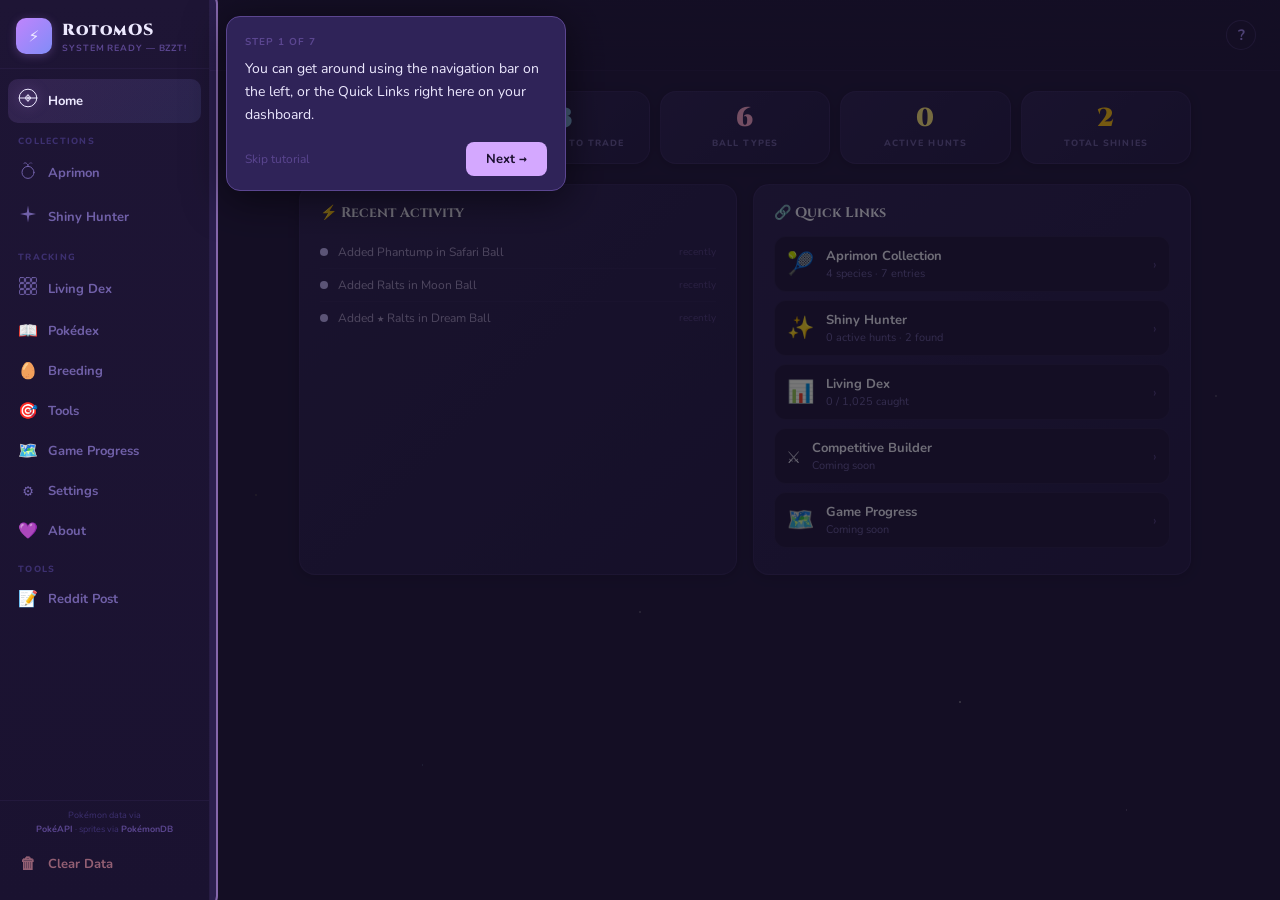
==== commit 432d88a7: "Add files via upload" ====
--- a/index.html
+++ b/index.html
@@ -1294,6 +1294,19 @@
   <img id="screenshot-lightbox-img" src="" alt="screenshot" class="sslb-img" onclick="event.stopPropagation()">
 </div>
 
+<!-- Tutorial overlay -->
+<div id="tutorial-overlay" style="display:none">
+  <div id="tutorial-spotlight"></div>
+  <div id="tutorial-bubble">
+    <div id="tutorial-step-label"></div>
+    <div id="tutorial-text"></div>
+    <div id="tutorial-actions">
+      <button class="tutorial-skip-btn" onclick="tutorialEnd()">Skip tutorial</button>
+      <button class="tutorial-next-btn" id="tutorial-next-btn" onclick="tutorialAdvance()">Next →</button>
+    </div>
+  </div>
+</div>
+
 <!-- Rotom trainer name onboarding -->
 <div id="rotom-onboarding" onclick="if(event.target===this&&document.getElementById('trainer-name-input').value.trim())saveTrainerName()">
   <div id="rotom-onboarding-card">
@@ -1438,6 +1451,16 @@
         <span style="font-size:12px;color:#5b4690">Restore ›</span>
       </div>
       <input type="file" id="import-file-input" accept=".json" style="display:none" onchange="handleImportFile(event)"/>
+      <div class="settings-row" onclick="closeSettings();tutorialReplay()">
+        <div class="settings-row-left">
+          <span class="settings-row-icon">🎓</span>
+          <div>
+            <div class="settings-row-text">Replay Tutorial</div>
+            <div class="settings-row-sub">Walk through the app again from the start</div>
+          </div>
+        </div>
+        <span style="font-size:12px;color:#5b4690">Replay ›</span>
+      </div>
       <div class="settings-row" onclick="confirmClearFromSettings()" style="border-color:#fda4af22">
         <div class="settings-row-left">
           <span class="settings-row-icon">🗑️</span>
--- a/styles.css
+++ b/styles.css
@@ -4139,3 +4139,94 @@
   }
   .gp-dex-name { font-size: 11px; max-width: 100px; }
 }
+
+/* ── Tutorial overlay ── */
+#tutorial-overlay {
+  position: fixed;
+  inset: 0;
+  z-index: 99990;
+  pointer-events: none;
+  background: transparent;
+}
+#tutorial-overlay.active {
+  pointer-events: all;
+}
+
+/* Dark backdrop rendered via box-shadow on the spotlight */
+#tutorial-spotlight {
+  position: fixed;
+  border-radius: 12px;
+  box-shadow: 0 0 0 9999px #00000088;
+  border: 2px solid #d4a8ff88;
+  outline: none;
+  transition: all .35s cubic-bezier(.4,0,.2,1);
+  pointer-events: none;
+  z-index: 99991;
+}
+
+/* Speech bubble */
+#tutorial-bubble {
+  position: fixed;
+  width: min(340px, calc(100vw - 32px));
+  background: #2f2358;
+  border: 1px solid #5b4690;
+  border-radius: 14px;
+  box-shadow: 0 8px 40px #00000088;
+  padding: 18px 18px 14px;
+  z-index: 99992;
+  transition: all .3s cubic-bezier(.4,0,.2,1);
+  pointer-events: all;
+}
+
+#tutorial-step-label {
+  font-size: 10px;
+  font-weight: 700;
+  letter-spacing: .1em;
+  text-transform: uppercase;
+  color: #5b4690;
+  margin-bottom: 8px;
+}
+
+#tutorial-text {
+  font-size: 14px;
+  color: #ede9ff;
+  line-height: 1.65;
+  margin-bottom: 16px;
+}
+
+#tutorial-actions {
+  display: flex;
+  justify-content: space-between;
+  align-items: center;
+}
+
+.tutorial-skip-btn {
+  background: none;
+  border: none;
+  color: #5b4690;
+  font-size: 12px;
+  cursor: pointer;
+  padding: 6px 0;
+  transition: color .15s;
+}
+.tutorial-skip-btn:hover { color: #9d93c0; }
+
+.tutorial-next-btn {
+  background: #d4a8ff;
+  color: #1a0f2e;
+  border: none;
+  border-radius: 8px;
+  padding: 8px 20px;
+  font-size: 13px;
+  font-weight: 700;
+  cursor: pointer;
+  transition: background .15s;
+}
+.tutorial-next-btn:hover { background: #e9d5ff; }
+
+/* Light mode */
+body.theme-light #tutorial-bubble    { background: #f0ecff !important; border-color: #ccccff !important; }
+body.theme-light #tutorial-text      { color: #2d1f5e !important; }
+body.theme-light #tutorial-step-label{ color: #9b7fe8 !important; }
+body.theme-light .tutorial-next-btn  { background: #7c3aed !important; color: #fff !important; }
+body.theme-light .tutorial-skip-btn  { color: #9b8ec0 !important; }
